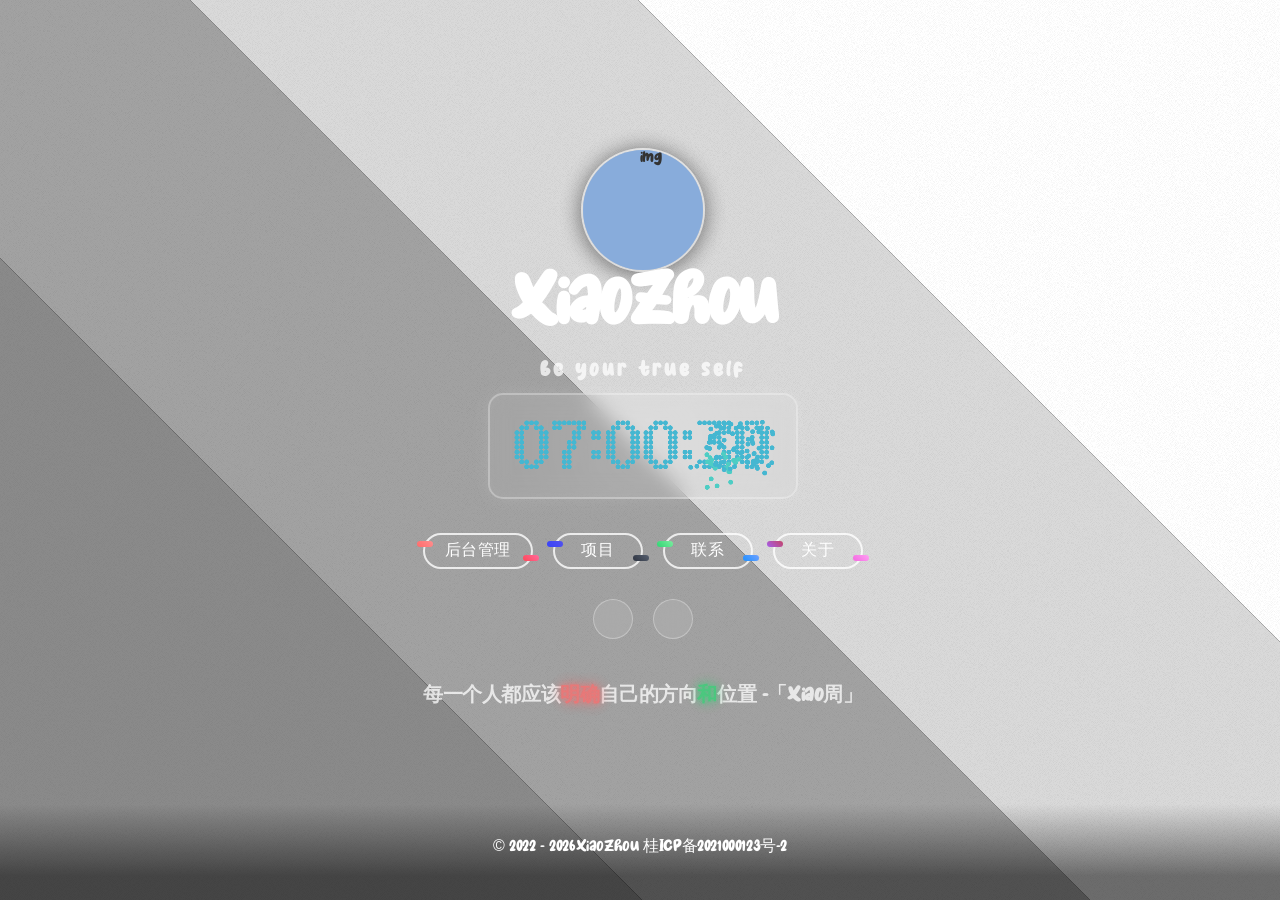
==== index.html @ 85019121 "更新: 座右铭改为"开源成就你我，科技改变生活"，更贴合项目定位" ====
﻿
<!--
	HTML Starter Template
	Original Source: https://github.com/AsisYu/html-starter-qwpicu.git
	License: Open Source
	Author: AsisYu
	Description: A beautiful personal homepage template with modern design
	请尊重劳动成果，保留该注释信息
-->
<!DOCTYPE html>
<html lang="zh-CN">
<head>
	<title>小周の主页</title>
	<meta charset="UTF-8">
	<link rel="icon" href="./favicon.ico">
	<meta http-equiv="Expires" content="0" />
	<meta name='robots' content='index,follow'>
	<meta name='keywords' content='小周，xiaozhou,个人主页,xiaozhou-小周个人主页'>
	<meta http-equiv="Pragma" content="no-cache" />
	<meta name='description' content='小周，xiaozhou,个人主页,xiaozhou-小周个人主页'>
	<meta http-equiv="Cache-Control" content="no-cache, no-store, must-revalidate" />
	<meta name="viewport" content="width=device-width,initial-scale=1,maximum-scale=1,user-scalable=no">
	<link rel="stylesheet" href="asset/css/main.css" />
	<link rel="stylesheet" type="text/css" href="asset/css/iconfont.css">
	<link rel="stylesheet" type="text/css" href="asset/css/style.css">
	<link rel="stylesheet" type="text/css" href="asset/css/fonts.css">
	<link rel="stylesheet" href="https://fastly.jsdelivr.net/gh/volantis-x/cdn-fontawesome-pro@master/css/all.min.css" media="all">
	<!-- Local fonts - no external CDN needed -->
	<script src="https://cdnjs.cloudflare.com/ajax/libs/crypto-js/4.0.0/crypto-js.min.js"></script>
	<script data-cfasync="false" src="asset/js/feature.js"></script>
	<noscript>
		<link rel="stylesheet" href="asset/css/noscript.css" />
	</noscript>
</head>
<body class="is-preload font-milky-coffee">
	<div id="wrapper">
		<div id="bg"></div>
		<div id="overlay"></div>
		<div id="main">
			<!-- Header -->
			<header id="header">
				<div class="panel-main__content">
					<div class="ih-item circle effect right_to_left">
						<a class="blog-button">
							<div class="img"> <img src="https://q1.qlogo.cn/g?b=qq&nk=2933206679&s=640&img_type=jpg" alt="img"
									class="js-avatar iUp profilepic header-logo" data-grzy="avatarUrl">
							</div>
							<div class="info iUp">
								<div class="info-back">
									<img alt="img" src="https://zdd-wjgx.fuxicun.top/api/preview/1784982407008_a7noifwj" class="js-avatar profilepic" data-grzy="avatarFallback">
								</div>
							</div>
						</a>
					</div>
					<h1 class="panel-cover__title panel-title iUp" data-grzy="name">XiaoZhou</h1>
					<p class="panel-cover__subtitle panel-subtitle iUp" data-grzy="subtitle">be your true self</p>
					<canvas class="navigation-wrapper iUp" id="canvas" style="width:50%;padding-top: 15px;padding-right: 20px;" width="920"
						height="350"></canvas>
					<script src="asset/js/clock.js"></script>
					
					<!-- 药丸形状按钮组 -->
					<div id="grzy-navButtons" data-grzy="navButtons" class="pill-buttons-container iUp">
						<a href="/admin" class="pill-button" target="_blank">
							<div class="pill-button-decor pill-left"></div>
							<div class="pill-button-decor pill-right"></div>
							<span class="pill-button-text">后台管理</span>
						</a>
						<a href="https://github.com/fuxicun-top/kexue-fuxicun-top-Pages" class="pill-button" target="_blank">
							<div class="pill-button-decor pill-left"></div>
							<div class="pill-button-decor pill-right"></div>
							<span class="pill-button-text">项目</span>
						</a>
						<a href="mailto:kexue@fuxicun.top" class="pill-button">
							<div class="pill-button-decor pill-left"></div>
							<div class="pill-button-decor pill-right"></div>
							<span class="pill-button-text">联系</span>
						</a>
						<a href="#about" class="pill-button">
							<div class="pill-button-decor pill-left"></div>
							<div class="pill-button-decor pill-right"></div>
							<span class="pill-button-text">关于</span>
						</a>
					</div>
					
					<!-- 联系方式图标 -->
					<div id="grzy-socialLinks" data-grzy="socialLinks" class="contact-icons-container iUp">
						<a href="mailto:kexue@fuxicun.top" class="contact-icon" title="邮箱">
							<i class="fas fa-envelope"></i>
						</a>
						<a href="https://github.com/fuxicun-top/kexue-fuxicun-top-Pages" class="contact-icon" target="_blank" title="GitHub">
							<i class="fab fa-github"></i>
						</a>
					</div>
					
					<hr class="iUp" />
					<!--一言无法显示时的文字-->
					<p id="description" class="panel-cover__description iUp">每一个人都应该<span class="highlight-red">明确</span>自己的方向<span class="highlight-green">和</span>位置
						<strong>-「Xiao周」</strong>
					</p>
				</div>
			</header>
			<!-- Footer -->
			<footer id="footer">
				<p>
					<b>&copy; 2022 - <script>document.write(new Date().getFullYear());</script><a href="https://qwp.icu" class="active" data-grzy="copyrightName">XiaoZhou</a>
					</b>
					<b>
						<a href="https://beian.miit.gov.cn/" data-grzy="beianText">桂ICP备2021000123号-2</a>
					</b>
				</p>
			</footer>
		</div>

		<!-- About Section -->
		<section id="about" style="position: fixed; top: 0; left: 0; width: 100%; height: 100%; overflow-y: auto; background: rgba(0,0,0,0.9); z-index: 1000; display: none; padding: 40px 20px;">
			<div style="max-width: 700px; margin: 0 auto; color: #fff; font-family: 'Source Sans Pro', sans-serif;">
				<button onclick="document.getElementById('about').style.display='none'" style="position: fixed; top: 20px; right: 20px; background: rgba(255,255,255,0.1); border: 1px solid rgba(255,255,255,0.3); color: #fff; width: 40px; height: 40px; border-radius: 50%; cursor: pointer; font-size: 20px; line-height: 1; transition: all 0.3s ease;" onmouseover="this.style.background='rgba(255,255,255,0.2)'" onmouseout="this.style.background='rgba(255,255,255,0.1)'">&times;</button>

				<div style="text-align: center; margin-bottom: 40px;">
					<h2 style="font-size: 36px; font-weight: 700; margin-bottom: 10px; background: linear-gradient(135deg, #faab41, #f6821f); -webkit-background-clip: text; -webkit-text-fill-color: transparent; background-clip: text;">关于我</h2>
					<p style="color: rgba(255,255,255,0.6); font-size: 14px;">About Me</p>
				</div>

				<div style="display: grid; grid-template-columns: repeat(auto-fit, minmax(280px, 1fr)); gap: 24px; margin-bottom: 30px;">
					<div style="background: rgba(255,255,255,0.05); border: 1px solid rgba(255,255,255,0.1); border-radius: 16px; padding: 24px; backdrop-filter: blur(10px);">
						<div style="font-size: 32px; margin-bottom: 12px;">👨‍💻</div>
						<h3 style="font-size: 18px; font-weight: 600; margin-bottom: 8px; color: #faab41;">个人简介</h3>
						<p style="color: rgba(255,255,255,0.7); line-height: 1.6; font-size: 14px;">热爱技术与开源，喜欢探索新技术。相信技术可以改变生活，致力于用代码创造更好的体验。</p>
					</div>

					<div style="background: rgba(255,255,255,0.05); border: 1px solid rgba(255,255,255,0.1); border-radius: 16px; padding: 24px; backdrop-filter: blur(10px);">
						<div style="font-size: 32px; margin-bottom: 12px;">🚀</div>
						<h3 style="font-size: 18px; font-weight: 600; margin-bottom: 8px; color: #faab41;">技术栈</h3>
						<p style="color: rgba(255,255,255,0.7); line-height: 1.6; font-size: 14px;">JavaScript / TypeScript / Python<br>Cloudflare Workers / Pages<br>前端开发 / 全栈开发</p>
					</div>

					<div style="background: rgba(255,255,255,0.05); border: 1px solid rgba(255,255,255,0.1); border-radius: 16px; padding: 24px; backdrop-filter: blur(10px);">
						<div style="font-size: 32px; margin-bottom: 12px;">🎯</div>
						<h3 style="font-size: 18px; font-weight: 600; margin-bottom: 8px; color: #faab41;">座右铭</h3>
						<p style="color: rgba(255,255,255,0.7); line-height: 1.6; font-size: 14px; font-style: italic;">"开源成就你我，科技改变生活"</p>
						<p style="color: rgba(255,255,255,0.5); font-size: 13px; margin-top: 8px;">用开源技术创造更好的世界</p>
					</div>

					<div style="background: rgba(255,255,255,0.05); border: 1px solid rgba(255,255,255,0.1); border-radius: 16px; padding: 24px; backdrop-filter: blur(10px);">
						<div style="font-size: 32px; margin-bottom: 12px;">🌐</div>
						<h3 style="font-size: 18px; font-weight: 600; margin-bottom: 8px; color: #faab41;">联系方式</h3>
						<p style="color: rgba(255,255,255,0.7); line-height: 1.6; font-size: 14px;">
							<a href="mailto:kexue@fuxicun.top" style="color: #faab41; text-decoration: none;">📧 kexue@fuxicun.top</a><br>
							<a href="https://github.com/fuxicun-top/kexue-fuxicun-top-Pages" target="_blank" style="color: #faab41; text-decoration: none;">🔗 GitHub 项目</a>
						</p>
					</div>
				</div>

				<hr style="border: none; border-top: 1px solid rgba(255,255,255,0.1); margin: 30px 0 24px;">
				<h3 style="font-size: 22px; font-weight: 700; margin-bottom: 20px; text-align: center; background: linear-gradient(135deg, #faab41, #f6821f); -webkit-background-clip: text; -webkit-text-fill-color: transparent; background-clip: text;">更新日志</h3>
				<div id="changelog-timeline" style="max-height: 400px; overflow-y: auto; padding-right: 10px; scrollbar-width: thin; scrollbar-color: rgba(250,171,65,0.5) transparent;">
					<p style="text-align: center; color: rgba(255,255,255,0.3); font-size: 13px;">加载中...</p>
				</div>

				<div style="text-align: center; padding: 20px 0; border-top: 1px solid rgba(255,255,255,0.1);">
					<p style="color: rgba(255,255,255,0.4); font-size: 13px;">Powered by Cloudflare Workers & Pages</p>
				</div>
			</div>
		</section>
	</div>
    <script src="https://fastly.jsdelivr.net/npm/sweetalert2@10.15.5/dist/sweetalert2.all.min.js"></script>
    <script type="text/javascript" src="asset/js/jquery.min.js"></script>
    <script type="text/javascript" src="asset/js/fetch.min.js"></script>
    <script type="text/javascript" src="asset/js/main.js"></script>
</body>
</html>
---- asset/css/main.css ----
/*
	HTML Starter Template - Main CSS
	Original Source: https://github.com/AsisYu/html-starter-qwpicu.git
	License: Open Source
	Author: AsisYu
	Description: Main stylesheet for the personal homepage template
	
	Based on Aerial by HTML5 UP
	html5up.net | @ajlkn
	Free for personal and commercial use under the CCA 3.0 license (html5up.net/license)
*/
/* Local Source Sans Pro fonts */
@font-face {
  font-family: 'Source Sans Pro';
  src: url('../fonts/source-sans-pro/SourceSansPro-ExtraLight.woff2') format('woff2'),
       url('../fonts/source-sans-pro/SourceSansPro-Light.woff2') format('woff2');
  font-weight: 300;
  font-style: normal;
  font-display: swap;
}
@font-face {
  font-family: 'Source Sans Pro';
  src: url('../fonts/source-sans-pro/SourceSansPro-Regular.woff2') format('woff2');
  font-weight: 400;
  font-style: normal;
  font-display: swap;
}
@font-face {
  font-family: 'Source Sans Pro';
  src: url('../fonts/source-sans-pro/SourceSansPro-Semibold.woff2') format('woff2');
  font-weight: 600;
  font-style: normal;
  font-display: swap;
}
@font-face {
  font-family: 'Source Sans Pro';
  src: url('../fonts/source-sans-pro/SourceSansPro-Bold.woff2') format('woff2');
  font-weight: 700;
  font-style: normal;
  font-display: swap;
}
@font-face {
  font-family: 'Source Sans Pro';
  src: url('../fonts/source-sans-pro/SourceSansPro-Black.woff2') format('woff2');
  font-weight: 900;
  font-style: normal;
  font-display: swap;
}

@import url("fontawesome-all.min.css");

html, body, div, span, applet, object,
iframe, h1, h2, h3, h4, h5, h6, p, blockquote,
pre, a, abbr, acronym, address, big, cite,
code, del, dfn, em, img, ins, kbd, q, s, samp,
small, strike, strong, sub, sup, tt, var, b,
u, i, center, dl, dt, dd, ol, ul, li, fieldset,
form, label, legend, table, caption, tbody,
tfoot, thead, tr, th, td, article, aside,
canvas, details, embed, figure, figcaption,
footer, header, hgroup, menu, nav, output, ruby,
section, summary, time, mark, audio, video {
	margin: 0;
	padding: 0;
	border: 0;
	font-size: 100%;
	font: inherit;
	vertical-align: baseline;
}

article, aside, details, figcaption, figure,
footer, header, hgroup, menu, nav, section {
	display: block;
}

body {
	line-height: 1;
}

ol, ul {
	list-style: none;
}

blockquote, q {
	quotes: none;
}

blockquote:before, blockquote:after, q:before, q:after {
	content: '';
	content: none;
}

table {
	border-collapse: collapse;
	border-spacing: 0;
}

body {
	-webkit-text-size-adjust: none;
}

mark {
	background-color: transparent;
	color: inherit;
}

input::-moz-focus-inner {
	border: 0;
	padding: 0;
}

input, select, textarea {
	-moz-appearance: none;
	-webkit-appearance: none;
	-ms-appearance: none;
	appearance: none;
}

/* Basic */

html {
	box-sizing: border-box;
}

*, *:before, *:after {
	box-sizing: inherit;
}

body {
	background: #fff;
	overflow: hidden;
}

body.is-preload *, body.is-preload *:before, body.is-preload *:after {
	-moz-animation: none !important;
	-webkit-animation: none !important;
	-ms-animation: none !important;
	animation: none !important;
	-moz-transition: none !important;
	-webkit-transition: none !important;
	-ms-transition: none !important;
	transition: none !important;
}

body, input, select, textarea {
	color: #fff;
	font-family: 'Source Sans Pro', sans-serif;
	font-size: 15pt;
	font-weight: 300 !important;
	letter-spacing: -0.025em;
	line-height: 1.75em;
}

a {
	-moz-transition: border-color 0.2s ease-in-out;
	-webkit-transition: border-color 0.2s ease-in-out;
	-ms-transition: border-color 0.2s ease-in-out;
	transition: border-color 0.2s ease-in-out;
	border-bottom: dotted 1px;
	color: inherit;
	outline: 0;
	text-decoration: none;
}

/* a:hover {
	border-color: transparent;
} */

/* Icon */

.icon {
	text-decoration: none;
	position: relative;
}

.icon:before {
	-moz-osx-font-smoothing: grayscale;
	-webkit-font-smoothing: antialiased;
	display: inline-block;
	font-style: normal;
	font-variant: normal;
	text-rendering: auto;
	line-height: 1;
	text-transform: none !important;
	font-family: 'Font Awesome 5 Free';
	font-weight: 400;
}

.icon>.label {
	display: none;
}

.icon.solid:before {
	font-weight: 900;
}

.icon.brands:before {
	font-family: 'Font Awesome 5 Brands';
}

/* Wrapper */

@-moz-keyframes wrapper {
	0% {
		opacity: 0;
	}

	100% {
		opacity: 1;
	}
}

@-webkit-keyframes wrapper {
	0% {
		opacity: 0;
	}

	100% {
		opacity: 1;
	}
}

@-ms-keyframes wrapper {
	0% {
		opacity: 0;
	}

	100% {
		opacity: 1;
	}
}

@keyframes wrapper {
	0% {
		opacity: 0;
	}

	100% {
		opacity: 1;
	}
}

#wrapper {
	-moz-animation: wrapper 3s forwards;
	-webkit-animation: wrapper 3s forwards;
	-ms-animation: wrapper 3s forwards;
	animation: wrapper 3s forwards;
	height: 100%;
	left: 0;
	opacity: 0;
	position: fixed;
	top: 0;
	width: 100%;
}

/* BG */

#bg {
	-moz-animation: bg 60s linear infinite;
	-webkit-animation: bg 60s linear infinite;
	-ms-animation: bg 60s linear infinite;
	animation: bg 60s linear infinite;
	-moz-backface-visibility: hidden;
	-webkit-backface-visibility: hidden;
	-ms-backface-visibility: hidden;
	backface-visibility: hidden;
	-moz-transform: translate3d(0, 0, 0);
	-webkit-transform: translate3d(0, 0, 0);
	-ms-transform: translate3d(0, 0, 0);
	transform: translate3d(0, 0, 0);
	/* Set your background with this */
	/* 调用外部api */
	background: #ffffff url("https://img-api.moeblock.com/api.php") center left;
	background-repeat: repeat-x;
	height: 100%;
	left: 0;
	opacity: 0.9;
	/* ͸���� */
	position: fixed;
	top: 0;
}

@-moz-keyframes bg {
	0% {
		-moz-transform: translate3d(0, 0, 0);
		-webkit-transform: translate3d(0, 0, 0);
		-ms-transform: translate3d(0, 0, 0);
		transform: translate3d(0, 0, 0);
	}


	100% {
		-moz-transform: translate3d(-8000px, 0, 0);
		-webkit-transform: translate3d(-8000px, 0, 0);
		-ms-transform: translate3d(-8000px, 0, 0);
		transform: translate3d(-8000px, 0, 0);
	}
}

@-webkit-keyframes bg {
	0% {
		-moz-transform: translate3d(0, 0, 0);
		-webkit-transform: translate3d(0, 0, 0);
		-ms-transform: translate3d(0, 0, 0);
		transform: translate3d(0, 0, 0);
	}


	100% {
		-moz-transform: translate3d(-8000px, 0, 0);
		-webkit-transform: translate3d(-8000px, 0, 0);
		-ms-transform: translate3d(-8000px, 0, 0);
		transform: translate3d(-8000px, 0, 0);
	}
}

@-ms-keyframes bg {
	0% {
		-moz-transform: translate3d(0, 0, 0);
		-webkit-transform: translate3d(0, 0, 0);
		-ms-transform: translate3d(0, 0, 0);
		transform: translate3d(0, 0, 0);
	}


	100% {
		-moz-transform: translate3d(-8000px, 0, 0);
		-webkit-transform: translate3d(-8000px, 0, 0);
		-ms-transform: translate3d(-8000px, 0, 0);
		transform: translate3d(-8000px, 0, 0);
	}
}

@keyframes bg {
	0% {
		-moz-transform: translate3d(0, 0, 0);
		-webkit-transform: translate3d(0, 0, 0);
		-ms-transform: translate3d(0, 0, 0);
		transform: translate3d(0, 0, 0);
	}


	100% {
		-moz-transform: translate3d(-8000px, 0, 0);
		-webkit-transform: translate3d(-8000px, 0, 0);
		-ms-transform: translate3d(-8000px, 0, 0);
		transform: translate3d(-8000px, 0, 0);
	}
}

#bg {
	background-size: auto 100%;
	width: 6750px;
}

/* Overlay */

@-moz-keyframes overlay {
	0% {
		opacity: 0;
	}

	100% {
		opacity: 1;
	}
}

@-webkit-keyframes overlay {
	0% {
		opacity: 0;
	}

	100% {
		opacity: 1;
	}
}

@-ms-keyframes overlay {
	0% {
		opacity: 0;
	}

	100% {
		opacity: 1;
	}
}

@keyframes overlay {
	0% {
		opacity: 0;
	}

	100% {
		opacity: 1;
	}
}

#overlay {
	-moz-animation: overlay 1.5s 1.5s forwards;
	-webkit-animation: overlay 1.5s 1.5s forwards;
	-ms-animation: overlay 1.5s 1.5s forwards;
	animation: overlay 1.5s 1.5s forwards;
	background-attachment: fixed, fixed;
	background-image: url("../image/overlay-pattern.png"), url("../image/overlay.svg");
	background-position: top left, center center;
	background-repeat: repeat, no-repeat;
	background-size: auto, cover;
	height: 100%;
	left: 0;
	opacity: 0;
	position: fixed;
	top: 0;
	width: 100%;
}

/* Main */

#main {
	height: 100%;
	left: 0;
	position: fixed;
	text-align: center;
	top: 0;
	width: 100%;
}

#main:before {
	content: '';
	display: inline-block;
	height: 100%;
	margin-right: 0;
	vertical-align: middle;
	width: 1px;
}

/* Header */

@-moz-keyframes header {
	0% {
		-moz-transform: translate3d(0, 1em, 0);
		-webkit-transform: translate3d(0, 1em, 0);
		-ms-transform: translate3d(0, 1em, 0);
		transform: translate3d(0, 1em, 0);
		opacity: 0;
	}

	100% {
		-moz-transform: translate3d(0, 0, 0);
		-webkit-transform: translate3d(0, 0, 0);
		-ms-transform: translate3d(0, 0, 0);
		transform: translate3d(0, 0, 0);
		opacity: 1;
	}
}

@-webkit-keyframes header {
	0% {
		-moz-transform: translate3d(0, 1em, 0);
		-webkit-transform: translate3d(0, 1em, 0);
		-ms-transform: translate3d(0, 1em, 0);
		transform: translate3d(0, 1em, 0);
		opacity: 0;
	}

	100% {
		-moz-transform: translate3d(0, 0, 0);
		-webkit-transform: translate3d(0, 0, 0);
		-ms-transform: translate3d(0, 0, 0);
		transform: translate3d(0, 0, 0);
		opacity: 1;
	}
}

@-ms-keyframes header {
	0% {
		-moz-transform: translate3d(0, 1em, 0);
		-webkit-transform: translate3d(0, 1em, 0);
		-ms-transform: translate3d(0, 1em, 0);
		transform: translate3d(0, 1em, 0);
		opacity: 0;
	}

	100% {
		-moz-transform: translate3d(0, 0, 0);
		-webkit-transform: translate3d(0, 0, 0);
		-ms-transform: translate3d(0, 0, 0);
		transform: translate3d(0, 0, 0);
		opacity: 1;
	}
}

@keyframes header {
	0% {
		-moz-transform: translate3d(0, 1em, 0);
		-webkit-transform: translate3d(0, 1em, 0);
		-ms-transform: translate3d(0, 1em, 0);
		transform: translate3d(0, 1em, 0);
		opacity: 0;
	}

	100% {
		-moz-transform: translate3d(0, 0, 0);
		-webkit-transform: translate3d(0, 0, 0);
		-ms-transform: translate3d(0, 0, 0);
		transform: translate3d(0, 0, 0);
		opacity: 1;
	}
}

@-moz-keyframes nav-icons {
	0% {
		-moz-transform: translate3d(0, 1em, 0);
		-webkit-transform: translate3d(0, 1em, 0);
		-ms-transform: translate3d(0, 1em, 0);
		transform: translate3d(0, 1em, 0);
		opacity: 0;
	}

	100% {
		-moz-transform: translate3d(0, 0, 0);
		-webkit-transform: translate3d(0, 0, 0);
		-ms-transform: translate3d(0, 0, 0);
		transform: translate3d(0, 0, 0);
		opacity: 1;
	}
}

@-webkit-keyframes nav-icons {
	0% {
		-moz-transform: translate3d(0, 1em, 0);
		-webkit-transform: translate3d(0, 1em, 0);
		-ms-transform: translate3d(0, 1em, 0);
		transform: translate3d(0, 1em, 0);
		opacity: 0;
	}

	100% {
		-moz-transform: translate3d(0, 0, 0);
		-webkit-transform: translate3d(0, 0, 0);
		-ms-transform: translate3d(0, 0, 0);
		transform: translate3d(0, 0, 0);
		opacity: 1;
	}
}

@-ms-keyframes nav-icons {
	0% {
		-moz-transform: translate3d(0, 1em, 0);
		-webkit-transform: translate3d(0, 1em, 0);
		-ms-transform: translate3d(0, 1em, 0);
		transform: translate3d(0, 1em, 0);
		opacity: 0;
	}

	100% {
		-moz-transform: translate3d(0, 0, 0);
		-webkit-transform: translate3d(0, 0, 0);
		-ms-transform: translate3d(0, 0, 0);
		transform: translate3d(0, 0, 0);
		opacity: 1;
	}
}

@keyframes nav-icons {
	0% {
		-moz-transform: translate3d(0, 1em, 0);
		-webkit-transform: translate3d(0, 1em, 0);
		-ms-transform: translate3d(0, 1em, 0);
		transform: translate3d(0, 1em, 0);
		opacity: 0;
	}

	100% {
		-moz-transform: translate3d(0, 0, 0);
		-webkit-transform: translate3d(0, 0, 0);
		-ms-transform: translate3d(0, 0, 0);
		transform: translate3d(0, 0, 0);
		opacity: 1;
	}
}

#header {
	-moz-animation: header 0.5s 0.75s forwards;
	-webkit-animation: header 0.5s 0.75s forwards;
	-ms-animation: header 0.5s 0.75s forwards;
	animation: header 0.5s 0.75s forwards;
	-moz-backface-visibility: hidden;
	-webkit-backface-visibility: hidden;
	-ms-backface-visibility: hidden;
	backface-visibility: hidden;
	-moz-transform: translate3d(0, 0, 0);
	-webkit-transform: translate3d(0, 0, 0);
	-ms-transform: translate3d(0, 0, 0);
	transform: translate3d(0, 0, 0);
	cursor: default;
	display: inline-block;
	opacity: 0;
	position: relative;
	text-align: center;
	top: -1em;
	vertical-align: middle;
	width: 90%;
}

#header h1 {
	font-size: 4.35em;
	font-weight: 900;
	letter-spacing: -0.035em;
	line-height: 1em;

}

#header p {
	font-size: 1.25em;
	font-weight: 900;
	margin: 0.75em 0 0.25em 0;
	opacity: 0.75;

}

#header nav {
	margin: 1.5em 0 0 0;
}

#header nav li {
	-moz-animation: nav-icons 0.5s ease-in-out forwards;
	-webkit-animation: nav-icons 0.5s ease-in-out forwards;
	-ms-animation: nav-icons 0.5s ease-in-out forwards;
	animation: nav-icons 0.5s ease-in-out forwards;
	-moz-backface-visibility: hidden;
	-webkit-backface-visibility: hidden;
	-ms-backface-visibility: hidden;
	backface-visibility: hidden;
	-moz-transform: translate3d(0, 0, 0);
	-webkit-transform: translate3d(0, 0, 0);
	-ms-transform: translate3d(0, 0, 0);
	transform: translate3d(0, 0, 0);
	display: inline-block;
	height: 5.35em;
	line-height: 5.885em;
	opacity: 0;
	position: relative;
	top: 0;
	width: 5.35em;
}

#header nav li:nth-child(1) {
	-moz-animation-delay: 0.5s;
	-webkit-animation-delay: 0.5s;
	-ms-animation-delay: 0.5s;
	animation-delay: 0.5s;
}

#header nav li:nth-child(2) {
	-moz-animation-delay: 0.75s;
	-webkit-animation-delay: 0.75s;
	-ms-animation-delay: 0.75s;
	animation-delay: 0.75s;
}

#header nav li:nth-child(3) {
	-moz-animation-delay: 1s;
	-webkit-animation-delay: 1s;
	-ms-animation-delay: 1s;
	animation-delay: 1s;
}

#header nav li:nth-child(4) {
	-moz-animation-delay: 1.25s;
	-webkit-animation-delay: 1.25s;
	-ms-animation-delay: 1.25s;
	animation-delay: 1.25s;
}

#header nav li:nth-child(5) {
	-moz-animation-delay: 1.5s;
	-webkit-animation-delay: 1.5s;
	-ms-animation-delay: 1.5s;
	animation-delay: 1.5s;
}

#header nav li:nth-child(6) {
	-moz-animation-delay: 1.75s;
	-webkit-animation-delay: 1.75s;
	-ms-animation-delay: 1.75s;
	animation-delay: 1.75s;
}

#header nav li:nth-child(7) {
	-moz-animation-delay: 2s;
	-webkit-animation-delay: 2s;
	-ms-animation-delay: 2s;
	animation-delay: 2s;
}

#header nav li:nth-child(8) {
	-moz-animation-delay: 2.25s;
	-webkit-animation-delay: 2.25s;
	-ms-animation-delay: 2.25s;
	animation-delay: 2.25s;
}

#header nav li:nth-child(9) {
	-moz-animation-delay: 2.5s;
	-webkit-animation-delay: 2.5s;
	-ms-animation-delay: 2.5s;
	animation-delay: 2.5s;
}

#header nav li:nth-child(10) {
	-moz-animation-delay: 2.75s;
	-webkit-animation-delay: 2.75s;
	-ms-animation-delay: 2.75s;
	animation-delay: 2.75s;
}

#header nav li:nth-child(11) {
	-moz-animation-delay: 3s;
	-webkit-animation-delay: 3s;
	-ms-animation-delay: 3s;
	animation-delay: 3s;
}

#header nav li:nth-child(12) {
	-moz-animation-delay: 3.25s;
	-webkit-animation-delay: 3.25s;
	-ms-animation-delay: 3.25s;
	animation-delay: 3.75s;
}

#header nav li:nth-child(13) {
	-moz-animation-delay: 3.75s;
	-webkit-animation-delay: 3.75s;
	-ms-animation-delay: 3.75s;
	animation-delay: 3.75s;
}

#footer {
	background-image: -moz-linear-gradient(top, rgba(0, 0, 0, 0), rgba(0, 0, 0, 0.5) 75%);
	background-image: -webkit-linear-gradient(top, rgba(0, 0, 0, 0), rgba(0, 0, 0, 0.5) 75%);
	background-image: -ms-linear-gradient(top, rgba(0, 0, 0, 0), rgba(0, 0, 0, 0.5) 75%);
	background-image: linear-gradient(top, rgba(0, 0, 0, 0), rgba(0, 0, 0, 0.5) 75%);
	bottom: 0;
	cursor: default;
	height: 6em;
	left: 0;
	line-height: 8em;
	position: absolute;
	text-align: center;
	width: 100%;
}
#footer p {
	margin: 30px;
}

/* 药丸形状按钮样式 */
.pill-buttons-container {
	display: flex;
	justify-content: center;
	align-items: center;
	gap: 20px;
	margin: 30px 0;
	flex-wrap: wrap;
}

.pill-button {
	position: relative;
	display: inline-flex;
	align-items: center;
	justify-content: center;
	padding: 8px 20px;
	background: transparent;
	border: 2px solid rgba(255, 255, 255, 0.8);
	border-radius: 20px;
	cursor: pointer;
	transition: all 0.3s ease;
	overflow: visible;
	min-width: 90px;
	height: 36px;
	z-index: 1;
	text-decoration: none;
	color: inherit;
}

.pill-button-text {
	color: #fff;
	font-size: 16px;
	font-weight: 400;
	letter-spacing: 0.5px;
	transition: all 0.3s ease;
	z-index: 2;
	position: relative;
}

.pill-button-decor {
	position: absolute;
	width: 16px;
	height: 6px;
	transition: all 0.3s ease;
	z-index: 10;
	border-radius: 3px;
}

/* 第一个按钮 - 红色系 */
.pill-button:nth-child(1) .pill-left {
	top: 6px;
	left: -8px;
	background: linear-gradient(45deg, #ff6b6b, #ff8e8e);
}

.pill-button:nth-child(1) .pill-right {
	bottom: 6px;
	right: -8px;
	background: linear-gradient(45deg, #ff4757, #ff6b9d);
}

/* 第二个按钮 - 蓝色系 */
.pill-button:nth-child(2) .pill-left {
	top: 6px;
	left: -8px;
	background: linear-gradient(45deg, #3742fa, #5352ed);
}

.pill-button:nth-child(2) .pill-right {
	bottom: 6px;
	right: -8px;
	background: linear-gradient(45deg, #2f3542, #57606f);
}

/* 第三个按钮 - 绿色系 */
.pill-button:nth-child(3) .pill-left {
	top: 6px;
	left: -8px;
	background: linear-gradient(45deg, #2ed573, #7bed9f);
}

.pill-button:nth-child(3) .pill-right {
	bottom: 6px;
	right: -8px;
	background: linear-gradient(45deg, #1e90ff, #70a1ff);
}

/* 第四个按钮 - 紫色系 */
.pill-button:nth-child(4) .pill-left {
	top: 6px;
	left: -8px;
	background: linear-gradient(45deg, #a55eea, #c44569);
}

.pill-button:nth-child(4) .pill-right {
	bottom: 6px;
	right: -8px;
	background: linear-gradient(45deg, #f368e0, #ff9ff3);
}

/* 悬停效果 */
.pill-button:hover {
	transform: scale(1.1);
	border-color: rgba(255, 255, 255, 1);
	box-shadow: 0 0 20px rgba(255, 255, 255, 0.3);
}

/* 第一个按钮 - 红色系磨砂背景 */
.pill-button:nth-child(1):hover {
	background: radial-gradient(circle at center, rgba(255, 107, 107, 0.15) 0%, rgba(255, 142, 142, 0.1) 40%, rgba(255, 107, 107, 0.05) 70%, transparent 100%);
	backdrop-filter: blur(10px);
	box-shadow: 0 0 30px rgba(255, 107, 107, 0.4), 0 0 60px rgba(255, 107, 107, 0.2);
}

/* 第二个按钮 - 蓝色系磨砂背景 */
.pill-button:nth-child(2):hover {
	background: radial-gradient(circle at center, rgba(55, 66, 250, 0.15) 0%, rgba(83, 82, 237, 0.1) 40%, rgba(55, 66, 250, 0.05) 70%, transparent 100%);
	backdrop-filter: blur(10px);
	box-shadow: 0 0 30px rgba(55, 66, 250, 0.4), 0 0 60px rgba(55, 66, 250, 0.2);
}

/* 第三个按钮 - 绿色系磨砂背景 */
.pill-button:nth-child(3):hover {
	background: radial-gradient(circle at center, rgba(46, 213, 115, 0.15) 0%, rgba(123, 237, 159, 0.1) 40%, rgba(46, 213, 115, 0.05) 70%, transparent 100%);
	backdrop-filter: blur(10px);
	box-shadow: 0 0 30px rgba(46, 213, 115, 0.4), 0 0 60px rgba(46, 213, 115, 0.2);
}

/* 第四个按钮 - 紫色系磨砂背景 */
.pill-button:nth-child(4):hover {
	background: radial-gradient(circle at center, rgba(165, 94, 234, 0.15) 0%, rgba(196, 69, 105, 0.1) 40%, rgba(165, 94, 234, 0.05) 70%, transparent 100%);
	backdrop-filter: blur(10px);
	box-shadow: 0 0 30px rgba(165, 94, 234, 0.4), 0 0 60px rgba(165, 94, 234, 0.2);
}

.pill-button:hover .pill-button-text {
	font-size: 18px;
	font-weight: 500;
}

.pill-button:hover .pill-left {
	left: -16px;
	transform: translateX(-8px);
}

.pill-button:hover .pill-right {
	right: -16px;
	transform: translateX(8px);
}

/* 响应式设计 */
@media screen and (max-width: 768px) {
	.pill-buttons-container {
		gap: 15px;
		margin: 20px 0;
	}
	
	.pill-button {
		padding: 6px 16px;
		min-width: 70px;
		height: 32px;
	}
	
	.pill-button-text {
		font-size: 14px;
	}
	
	.pill-button:hover .pill-button-text {
		font-size: 16px;
	}
}

/* 联系方式图标样式 */
.contact-icons-container {
	display: flex;
	justify-content: center;
	align-items: center;
	gap: 20px;
	margin: 25px 0;
	flex-wrap: wrap;
}

.contact-icon {
	position: relative;
	display: inline-flex;
	align-items: center;
	justify-content: center;
	width: 40px;
	height: 40px;
	background: rgba(255, 255, 255, 0.1);
	border: 1px solid rgba(255, 255, 255, 0.3);
	border-radius: 50%;
	text-decoration: none;
	font-size: 16px;
	transition: all 0.3s ease;
	backdrop-filter: blur(10px);
}

/* 不同图标的默认颜色 */
.contact-icon:nth-child(1) {
	color: #12B7F5; /* QQ蓝色 */
}

.contact-icon:nth-child(2) {
	color: #09BB07; /* 微信绿色 */
}

.contact-icon:nth-child(3) {
	color: #FF6B6B; /* 邮箱红色 */
}

.contact-icon:nth-child(4) {
	color: #333333; /* GitHub黑色 */
}

.contact-icon:nth-child(5) {
	color: #00A1D6; /* 哔哩哔哩蓝色 */
}

.contact-icon:nth-child(6) {
	color: #E6162D; /* 微博红色 */
}

.contact-icon:hover {
	background: rgba(255, 255, 255, 0.2);
	border-color: rgba(255, 255, 255, 0.6);
	transform: translateY(-3px) scale(1.1);
	box-shadow: 0 8px 25px rgba(255, 255, 255, 0.2);
}

.contact-icon i {
	transition: all 0.3s ease;
}

.contact-icon:hover i {
	transform: scale(1.2);
}

/* 微信图标特殊处理 */
.wechat-icon {
	position: relative;
}

.wechat-qr {
	position: absolute;
	bottom: 60px;
	left: 50%;
	transform: translateX(-50%);
	background: #fff;
	padding: 10px;
	border-radius: 10px;
	box-shadow: 0 10px 30px rgba(0, 0, 0, 0.3);
	opacity: 0;
	visibility: hidden;
	transition: all 0.3s ease;
	z-index: 100;
}

.wechat-qr img {
	width: 100px;
	height: 100px;
	display: block;
}

.wechat-icon:hover .wechat-qr {
	opacity: 1;
	visibility: visible;
	transform: translateX(-50%) translateY(-10px);
}

.wechat-qr::after {
	content: '';
	position: absolute;
	top: 100%;
	left: 50%;
	transform: translateX(-50%);
	border: 8px solid transparent;
	border-top-color: #fff;
}

/* 不同图标的悬停颜色 */
.contact-icon:nth-child(1):hover {
	color: #0A9FD4;
	background: rgba(18, 183, 245, 0.25);
	border-color: rgba(18, 183, 245, 0.7);
	box-shadow: 0 8px 25px rgba(18, 183, 245, 0.4);
}

.contact-icon:nth-child(2):hover {
	color: #07A507;
	background: rgba(9, 187, 7, 0.25);
	border-color: rgba(9, 187, 7, 0.7);
	box-shadow: 0 8px 25px rgba(9, 187, 7, 0.4);
}

.contact-icon:nth-child(3):hover {
	color: #FF5252;
	background: rgba(255, 107, 107, 0.25);
	border-color: rgba(255, 107, 107, 0.7);
	box-shadow: 0 8px 25px rgba(255, 107, 107, 0.4);
}

.contact-icon:nth-child(4):hover {
	color: #1A1A1A;
	background: rgba(51, 51, 51, 0.25);
	border-color: rgba(51, 51, 51, 0.7);
	box-shadow: 0 8px 25px rgba(51, 51, 51, 0.4);
}

.contact-icon:nth-child(5):hover {
	color: #0088CC;
	background: rgba(0, 161, 214, 0.25);
	border-color: rgba(0, 161, 214, 0.7);
	box-shadow: 0 8px 25px rgba(0, 161, 214, 0.4);
}

.contact-icon:nth-child(6):hover {
	color: #D91A2A;
	background: rgba(230, 22, 45, 0.25);
	border-color: rgba(230, 22, 45, 0.7);
	box-shadow: 0 8px 25px rgba(230, 22, 45, 0.4);
}

/* 时钟颜色动画关键帧 - 与JavaScript时钟颜色同步 */
@keyframes clockBorderColor {
	0% { border-color: rgba(255, 255, 255, 0.4); box-shadow-color: rgba(255, 255, 255, 0.2); }
	6.67% { border-color: rgba(255, 107, 107, 0.4); box-shadow-color: rgba(255, 107, 107, 0.2); }
	13.33% { border-color: rgba(78, 205, 196, 0.4); box-shadow-color: rgba(78, 205, 196, 0.2); }
	20% { border-color: rgba(69, 183, 209, 0.4); box-shadow-color: rgba(69, 183, 209, 0.2); }
	26.67% { border-color: rgba(150, 206, 180, 0.4); box-shadow-color: rgba(150, 206, 180, 0.2); }
	33.33% { border-color: rgba(255, 234, 167, 0.4); box-shadow-color: rgba(255, 234, 167, 0.2); }
	40% { border-color: rgba(221, 160, 221, 0.4); box-shadow-color: rgba(221, 160, 221, 0.2); }
	46.67% { border-color: rgba(152, 216, 200, 0.4); box-shadow-color: rgba(152, 216, 200, 0.2); }
	53.33% { border-color: rgba(247, 220, 111, 0.4); box-shadow-color: rgba(247, 220, 111, 0.2); }
	60% { border-color: rgba(187, 143, 206, 0.4); box-shadow-color: rgba(187, 143, 206, 0.2); }
	66.67% { border-color: rgba(133, 193, 233, 0.4); box-shadow-color: rgba(133, 193, 233, 0.2); }
	73.33% { border-color: rgba(248, 196, 113, 0.4); box-shadow-color: rgba(248, 196, 113, 0.2); }
	80% { border-color: rgba(130, 224, 170, 0.4); box-shadow-color: rgba(130, 224, 170, 0.2); }
	86.67% { border-color: rgba(241, 148, 138, 0.4); box-shadow-color: rgba(241, 148, 138, 0.2); }
	93.33% { border-color: rgba(215, 189, 226, 0.4); box-shadow-color: rgba(215, 189, 226, 0.2); }
	100% { border-color: rgba(255, 255, 255, 0.4); box-shadow-color: rgba(255, 255, 255, 0.2); }
}

@keyframes clockBackgroundColor {
	0% { background: radial-gradient(circle at center, rgba(255, 255, 255, 0.15) 0%, rgba(255, 255, 255, 0.08) 50%, rgba(255, 255, 255, 0.03) 100%); }
	6.67% { background: radial-gradient(circle at center, rgba(255, 107, 107, 0.15) 0%, rgba(255, 107, 107, 0.08) 50%, rgba(255, 107, 107, 0.03) 100%); }
	13.33% { background: radial-gradient(circle at center, rgba(78, 205, 196, 0.15) 0%, rgba(78, 205, 196, 0.08) 50%, rgba(78, 205, 196, 0.03) 100%); }
	20% { background: radial-gradient(circle at center, rgba(69, 183, 209, 0.15) 0%, rgba(69, 183, 209, 0.08) 50%, rgba(69, 183, 209, 0.03) 100%); }
	26.67% { background: radial-gradient(circle at center, rgba(150, 206, 180, 0.15) 0%, rgba(150, 206, 180, 0.08) 50%, rgba(150, 206, 180, 0.03) 100%); }
	33.33% { background: radial-gradient(circle at center, rgba(255, 234, 167, 0.15) 0%, rgba(255, 234, 167, 0.08) 50%, rgba(255, 234, 167, 0.03) 100%); }
	40% { background: radial-gradient(circle at center, rgba(221, 160, 221, 0.15) 0%, rgba(221, 160, 221, 0.08) 50%, rgba(221, 160, 221, 0.03) 100%); }
	46.67% { background: radial-gradient(circle at center, rgba(152, 216, 200, 0.15) 0%, rgba(152, 216, 200, 0.08) 50%, rgba(152, 216, 200, 0.03) 100%); }
	53.33% { background: radial-gradient(circle at center, rgba(247, 220, 111, 0.15) 0%, rgba(247, 220, 111, 0.08) 50%, rgba(247, 220, 111, 0.03) 100%); }
	60% { background: radial-gradient(circle at center, rgba(187, 143, 206, 0.15) 0%, rgba(187, 143, 206, 0.08) 50%, rgba(187, 143, 206, 0.03) 100%); }
	66.67% { background: radial-gradient(circle at center, rgba(133, 193, 233, 0.15) 0%, rgba(133, 193, 233, 0.08) 50%, rgba(133, 193, 233, 0.03) 100%); }
	73.33% { background: radial-gradient(circle at center, rgba(248, 196, 113, 0.15) 0%, rgba(248, 196, 113, 0.08) 50%, rgba(248, 196, 113, 0.03) 100%); }
	80% { background: radial-gradient(circle at center, rgba(130, 224, 170, 0.15) 0%, rgba(130, 224, 170, 0.08) 50%, rgba(130, 224, 170, 0.03) 100%); }
	86.67% { background: radial-gradient(circle at center, rgba(241, 148, 138, 0.15) 0%, rgba(241, 148, 138, 0.08) 50%, rgba(241, 148, 138, 0.03) 100%); }
	93.33% { background: radial-gradient(circle at center, rgba(215, 189, 226, 0.15) 0%, rgba(215, 189, 226, 0.08) 50%, rgba(215, 189, 226, 0.03) 100%); }
	100% { background: radial-gradient(circle at center, rgba(255, 255, 255, 0.15) 0%, rgba(255, 255, 255, 0.08) 50%, rgba(255, 255, 255, 0.03) 100%); }
}

/* 时钟样式 */
#canvas {
	border: 2px solid rgba(255, 255, 255, 0.3);
	border-radius: 15px;
	background: radial-gradient(circle at center, rgba(255, 255, 255, 0.15) 0%, rgba(255, 255, 255, 0.08) 50%, rgba(255, 255, 255, 0.03) 100%);
	backdrop-filter: blur(10px);
	box-shadow: 
		0 0 20px rgba(255, 255, 255, 0.1),
		inset 0 0 20px rgba(255, 255, 255, 0.05);
	transition: all 0.3s ease;
	/* 添加动态颜色动画 */
	animation: 
		clockBorderColor 15s linear infinite,
		clockBackgroundColor 15s linear infinite;
}

#canvas:hover {
	border-color: rgba(255, 255, 255, 0.6);
	background: radial-gradient(circle at center, rgba(255, 255, 255, 0.2) 0%, rgba(255, 255, 255, 0.1) 50%, rgba(255, 255, 255, 0.04) 100%);
	box-shadow: 
		0 0 30px rgba(255, 255, 255, 0.25),
		inset 0 0 25px rgba(255, 255, 255, 0.08);
	transform: translateY(-2px);
	/* 悬停时暂停动画，保持当前颜色 */
	animation-play-state: paused;
}

/* 一言文字高亮效果 */
.highlight-red {
	color: #ff6b6b;
	text-shadow: 
		0 0 5px rgba(255, 107, 107, 0.8),
		0 0 10px rgba(255, 107, 107, 0.6),
		0 0 15px rgba(255, 107, 107, 0.4),
		0 0 20px rgba(255, 107, 107, 0.2);
	filter: blur(0.3px);
	transition: all 0.3s ease;
	position: relative;
}

.highlight-green {
	color: #2ed573;
	text-shadow: 
		0 0 5px rgba(46, 213, 115, 0.8),
		0 0 10px rgba(46, 213, 115, 0.6),
		0 0 15px rgba(46, 213, 115, 0.4),
		0 0 20px rgba(46, 213, 115, 0.2);
	filter: blur(0.3px);
	transition: all 0.3s ease;
	position: relative;
}

.highlight-blue {
	color: #3742fa;
	text-shadow: 
		0 0 5px rgba(55, 66, 250, 0.8),
		0 0 10px rgba(55, 66, 250, 0.6),
		0 0 15px rgba(55, 66, 250, 0.4),
		0 0 20px rgba(55, 66, 250, 0.2);
	filter: blur(0.3px);
	transition: all 0.3s ease;
	position: relative;
}

.highlight-purple {
	color: #a55eea;
	text-shadow: 
		0 0 5px rgba(165, 94, 234, 0.8),
		0 0 10px rgba(165, 94, 234, 0.6),
		0 0 15px rgba(165, 94, 234, 0.4),
		0 0 20px rgba(165, 94, 234, 0.2);
	filter: blur(0.3px);
	transition: all 0.3s ease;
	position: relative;
}

.highlight-orange {
	color: #ffa502;
	text-shadow: 
		0 0 5px rgba(255, 165, 2, 0.8),
		0 0 10px rgba(255, 165, 2, 0.6),
		0 0 15px rgba(255, 165, 2, 0.4),
		0 0 20px rgba(255, 165, 2, 0.2);
	filter: blur(0.3px);
	transition: all 0.3s ease;
	position: relative;
}

.highlight-cyan {
	color: #26d0ce;
	text-shadow: 
		0 0 5px rgba(38, 208, 206, 0.8),
		0 0 10px rgba(38, 208, 206, 0.6),
		0 0 15px rgba(38, 208, 206, 0.4),
		0 0 20px rgba(38, 208, 206, 0.2);
	filter: blur(0.3px);
	transition: all 0.3s ease;
	position: relative;
}

.highlight-pink {
	color: #ff9ff3;
	text-shadow: 
		0 0 5px rgba(255, 159, 243, 0.8),
		0 0 10px rgba(255, 159, 243, 0.6),
		0 0 15px rgba(255, 159, 243, 0.4),
		0 0 20px rgba(255, 159, 243, 0.2);
	filter: blur(0.3px);
	transition: all 0.3s ease;
	position: relative;
}

.highlight-yellow {
	color: #feca57;
	text-shadow: 
		0 0 5px rgba(254, 202, 87, 0.8),
		0 0 10px rgba(254, 202, 87, 0.6),
		0 0 15px rgba(254, 202, 87, 0.4),
		0 0 20px rgba(254, 202, 87, 0.2);
	filter: blur(0.3px);
	transition: all 0.3s ease;
	position: relative;
}

/* 悬停效果增强 */
.highlight-red:hover {
	color: #ff5252;
	text-shadow: 
		0 0 8px rgba(255, 82, 82, 1),
		0 0 16px rgba(255, 82, 82, 0.8),
		0 0 24px rgba(255, 82, 82, 0.6),
		0 0 32px rgba(255, 82, 82, 0.4);
	filter: blur(0.5px);
	transform: scale(1.05);
}

.highlight-green:hover {
	color: #1dd1a1;
	text-shadow: 
		0 0 8px rgba(29, 209, 161, 1),
		0 0 16px rgba(29, 209, 161, 0.8),
		0 0 24px rgba(29, 209, 161, 0.6),
		0 0 32px rgba(29, 209, 161, 0.4);
	filter: blur(0.5px);
	transform: scale(1.05);
}

.highlight-blue:hover {
	color: #2f3542;
	text-shadow: 
		0 0 8px rgba(47, 53, 66, 1),
		0 0 16px rgba(47, 53, 66, 0.8),
		0 0 24px rgba(47, 53, 66, 0.6),
		0 0 32px rgba(47, 53, 66, 0.4);
	filter: blur(0.5px);
	transform: scale(1.05);
}

.highlight-purple:hover {
	color: #8e44ad;
	text-shadow: 
		0 0 8px rgba(142, 68, 173, 1),
		0 0 16px rgba(142, 68, 173, 0.8),
		0 0 24px rgba(142, 68, 173, 0.6),
		0 0 32px rgba(142, 68, 173, 0.4);
	filter: blur(0.5px);
	transform: scale(1.05);
}

.highlight-orange:hover {
	color: #ff6348;
	text-shadow: 
		0 0 8px rgba(255, 99, 72, 1),
		0 0 16px rgba(255, 99, 72, 0.8),
		0 0 24px rgba(255, 99, 72, 0.6),
		0 0 32px rgba(255, 99, 72, 0.4);
	filter: blur(0.5px);
	transform: scale(1.05);
}

.highlight-cyan:hover {
	color: #00d2d3;
	text-shadow: 
		0 0 8px rgba(0, 210, 211, 1),
		0 0 16px rgba(0, 210, 211, 0.8),
		0 0 24px rgba(0, 210, 211, 0.6),
		0 0 32px rgba(0, 210, 211, 0.4);
	filter: blur(0.5px);
	transform: scale(1.05);
}

.highlight-pink:hover {
	color: #ff6b9d;
	text-shadow: 
		0 0 8px rgba(255, 107, 157, 1),
		0 0 16px rgba(255, 107, 157, 0.8),
		0 0 24px rgba(255, 107, 157, 0.6),
		0 0 32px rgba(255, 107, 157, 0.4);
	filter: blur(0.5px);
	transform: scale(1.05);
}

.highlight-yellow:hover {
	color: #ff9f43;
	text-shadow: 
		0 0 8px rgba(255, 159, 67, 1),
		0 0 16px rgba(255, 159, 67, 0.8),
		0 0 24px rgba(255, 159, 67, 0.6),
		0 0 32px rgba(255, 159, 67, 0.4);
	filter: blur(0.5px);
	transform: scale(1.05);
}

/* 响应式设计 */
@media screen and (max-width: 768px) {
	.contact-icons-container {
		gap: 12px;
		margin: 15px 0;
	}
	
	.contact-icon {
		width: 35px;
		height: 35px;
		font-size: 14px;
	}
	
	.wechat-qr img {
		width: 80px;
		height: 80px;
	}
	
	/* 移动端时钟样式调整 */
	#canvas {
		border-width: 1px;
		border-radius: 10px;
	}
	
	/* 移动端文字高亮效果调整 */
	.highlight-red, .highlight-green, .highlight-blue, .highlight-purple, 
	.highlight-orange, .highlight-cyan, .highlight-pink, .highlight-yellow {
		filter: blur(0.2px);
		text-shadow: 
			0 0 3px currentColor,
			0 0 6px currentColor,
			0 0 9px currentColor;
	}
}

/* Wide */

@media screen and (max-width: 1680px) {

	/* Basic */

	body, input, select, textarea {
		font-size: 13pt;
	}

	/* BG */

	@-moz-keyframes bg {
		0% {
			-moz-transform: translate3d(0, 0, 0);
			-webkit-transform: translate3d(0, 0, 0);
			-ms-transform: translate3d(0, 0, 0);
			transform: translate3d(0, 0, 0);
		}

		100% {
			-moz-transform: translate3d(-1500px, 0, 0);
			-webkit-transform: translate3d(-1500px, 0, 0);
			-ms-transform: translate3d(-1500px, 0, 0);
			transform: translate3d(-1500px, 0, 0);
		}

	}

	@-webkit-keyframes bg {
		0% {
			-moz-transform: translate3d(0, 0, 0);
			-webkit-transform: translate3d(0, 0, 0);
			-ms-transform: translate3d(0, 0, 0);
			transform: translate3d(0, 0, 0);
		}

		100% {
			-moz-transform: translate3d(-1500px, 0, 0);
			-webkit-transform: translate3d(-1500px, 0, 0);
			-ms-transform: translate3d(-1500px, 0, 0);
			transform: translate3d(-1500px, 0, 0);
		}
	}

	@-ms-keyframes bg {
		0% {
			-moz-transform: translate3d(0, 0, 0);
			-webkit-transform: translate3d(0, 0, 0);
			-ms-transform: translate3d(0, 0, 0);
			transform: translate3d(0, 0, 0);
		}

		100% {
			-moz-transform: translate3d(-1500px, 0, 0);
			-webkit-transform: translate3d(-1500px, 0, 0);
			-ms-transform: translate3d(-1500px, 0, 0);
			transform: translate3d(-1500px, 0, 0);
		}
	}

	@keyframes bg {
		0% {
			-moz-transform: translate3d(0, 0, 0);
			-webkit-transform: translate3d(0, 0, 0);
			-ms-transform: translate3d(0, 0, 0);
			transform: translate3d(0, 0, 0);
		}

		100% {
			-moz-transform: translate3d(-1500px, 0, 0);
			-webkit-transform: translate3d(-1500px, 0, 0);
			-ms-transform: translate3d(-1500px, 0, 0);
			transform: translate3d(-1500px, 0, 0);
		}
	}

	#bg {
		background-size: auto 100%;
		width: 6750px;
	}
}

/* Normal */

@media screen and (max-width: 1280px) {

	/* Basic */

	body, input, select, textarea {
		font-size: 12pt;
	}

	/* BG */

	@-moz-keyframes bg {
		0% {
			-moz-transform: translate3d(0, 0, 0);
			-webkit-transform: translate3d(0, 0, 0);
			-ms-transform: translate3d(0, 0, 0);
			transform: translate3d(0, 0, 0);
		}

		100% {
			-moz-transform: translate3d(-750px, 0, 0);
			-webkit-transform: translate3d(-750px, 0, 0);
			-ms-transform: translate3d(-750px, 0, 0);
			transform: translate3d(-750px, 0, 0);
		}

	}

	@-webkit-keyframes bg {
		0% {
			-moz-transform: translate3d(0, 0, 0);
			-webkit-transform: translate3d(0, 0, 0);
			-ms-transform: translate3d(0, 0, 0);
			transform: translate3d(0, 0, 0);
		}

		100% {
			-moz-transform: translate3d(-750px, 0, 0);
			-webkit-transform: translate3d(-750px, 0, 0);
			-ms-transform: translate3d(-750px, 0, 0);
			transform: translate3d(-750px, 0, 0);
		}
	}

	@-ms-keyframes bg {
		0% {
			-moz-transform: translate3d(0, 0, 0);
			-webkit-transform: translate3d(0, 0, 0);
			-ms-transform: translate3d(0, 0, 0);
			transform: translate3d(0, 0, 0);
		}

		100% {
			-moz-transform: translate3d(-750px, 0, 0);
			-webkit-transform: translate3d(-750px, 0, 0);
			-ms-transform: translate3d(-750px, 0, 0);
			transform: translate3d(-750px, 0, 0);
		}
	}

	@keyframes bg {
		0% {
			-moz-transform: translate3d(0, 0, 0);
			-webkit-transform: translate3d(0, 0, 0);
			-ms-transform: translate3d(0, 0, 0);
			transform: translate3d(0, 0, 0);
		}

		100% {
			-moz-transform: translate3d(-750px, 0, 0);
			-webkit-transform: translate3d(-750px, 0, 0);
			-ms-transform: translate3d(-750px, 0, 0);
			transform: translate3d(-750px, 0, 0);
		}
	}

	#bg {
		background-size: auto 100%;
		width: 6750px;
	}
}

/* Mobile */

@media screen and (max-width: 736px) {

	/* Basic */

	body {
		min-width: 320px;
	}

	body, input, select, textarea {
		font-size: 11pt;
	}

	/* BG */

	@-moz-keyframes bg {
		0% {
			-moz-transform: translate3d(0, 0, 0);
			-webkit-transform: translate3d(0, 0, 0);
			-ms-transform: translate3d(0, 0, 0);
			transform: translate3d(0, 0, 0);
		}

		100% {
			-moz-transform: translate3d(-300px, 0, 0);
			-webkit-transform: translate3d(-300px, 0, 0);
			-ms-transform: translate3d(-300px, 0, 0);
			transform: translate3d(-300px, 0, 0);
		}

	}

	@-webkit-keyframes bg {
		0% {
			-moz-transform: translate3d(0, 0, 0);
			-webkit-transform: translate3d(0, 0, 0);
			-ms-transform: translate3d(0, 0, 0);
			transform: translate3d(0, 0, 0);
		}

		100% {
			-moz-transform: translate3d(-300px, 0, 0);
			-webkit-transform: translate3d(-300px, 0, 0);
			-ms-transform: translate3d(-300px, 0, 0);
			transform: translate3d(-300px, 0, 0);
		}
	}

	@-ms-keyframes bg {
		0% {
			-moz-transform: translate3d(0, 0, 0);
			-webkit-transform: translate3d(0, 0, 0);
			-ms-transform: translate3d(0, 0, 0);
			transform: translate3d(0, 0, 0);
		}

		100% {
			-moz-transform: translate3d(-300px, 0, 0);
			-webkit-transform: translate3d(-300px, 0, 0);
			-ms-transform: translate3d(-300px, 0, 0);
			transform: translate3d(-300px, 0, 0);
		}
	}

	@keyframes bg {
		0% {
			-moz-transform: translate3d(0, 0, 0);
			-webkit-transform: translate3d(0, 0, 0);
			-ms-transform: translate3d(0, 0, 0);
			transform: translate3d(0, 0, 0);
		}

		100% {
			-moz-transform: translate3d(-300px, 0, 0);
			-webkit-transform: translate3d(-300px, 0, 0);
			-ms-transform: translate3d(-300px, 0, 0);
			transform: translate3d(-300px, 0, 0);
		}
	}

	#bg {
		background-size: auto 100%;
		width: 6750px;
	}

	/* Header */

	#header h1 {
		font-size: 2.5em;
	}

	#header p {
		font-size: 1em;
	}

	#header nav {
		font-size: 1em;
	}

	/* #header nav a:hover {
		font-size: 1em;
	} */

	#header nav a:active {
		font-size: 1em;
	}
}

/* Mobile (Portrait) */

@media screen and (max-width: 480px) {

	/* BG */

	@-moz-keyframes bg {
		0% {
			-moz-transform: translate3d(0, 0, 0);
			-webkit-transform: translate3d(0, 0, 0);
			-ms-transform: translate3d(0, 0, 0);
			transform: translate3d(0, 0, 0);
		}

		100% {
			-moz-transform: translate3d(-412.5px, 0, 0);
			-webkit-transform: translate3d(-412.5px, 0, 0);
			-ms-transform: translate3d(-412.5px, 0, 0);
			transform: translate3d(-412.5px, 0, 0);
		}

	}

	@-webkit-keyframes bg {
		0% {
			-moz-transform: translate3d(0, 0, 0);
			-webkit-transform: translate3d(0, 0, 0);
			-ms-transform: translate3d(0, 0, 0);
			transform: translate3d(0, 0, 0);
		}

		100% {
			-moz-transform: translate3d(-412.5px, 0, 0);
			-webkit-transform: translate3d(-412.5px, 0, 0);
			-ms-transform: translate3d(-412.5px, 0, 0);
			transform: translate3d(-412.5px, 0, 0);
		}
	}

	@-ms-keyframes bg {
		0% {
			-moz-transform: translate3d(0, 0, 0);
			-webkit-transform: translate3d(0, 0, 0);
			-ms-transform: translate3d(0, 0, 0);
			transform: translate3d(0, 0, 0);
		}

		100% {
			-moz-transform: translate3d(-412.5px, 0, 0);
			-webkit-transform: translate3d(-412.5px, 0, 0);
			-ms-transform: translate3d(-412.5px, 0, 0);
			transform: translate3d(-412.5px, 0, 0);
		}
	}

	@keyframes bg {
		0% {
			-moz-transform: translate3d(0, 0, 0);
			-webkit-transform: translate3d(0, 0, 0);
			-ms-transform: translate3d(0, 0, 0);
			transform: translate3d(0, 0, 0);
		}

		100% {
			-moz-transform: translate3d(-412.5px, 0, 0);
			-webkit-transform: translate3d(-412.5px, 0, 0);
			-ms-transform: translate3d(-412.5px, 0, 0);
			transform: translate3d(-412.5px, 0, 0);
		}
	}

	#bg {
		background-size: auto 100%;
		width: 6750px;
	}

	/* Header */

	#header nav {
		padding: 0 1em;
	}
}
---- asset/css/iconfont.css ----
/*
	HTML Starter Template - Icon Font CSS
	Original Source: https://github.com/AsisYu/html-starter-qwpicu.git
	License: Open Source
	Author: AsisYu
	Description: Custom icon font definitions and styles
*/

@font-face {font-family: "iconfont";
  src: url('//at.alicdn.com/t/font_1923666_2o4ez0t5t64.eot?t=1597068283360'); /* IE9 */
  src: url('//at.alicdn.com/t/font_1923666_2o4ez0t5t64.eot?t=1597068283360#iefix') format('embedded-opentype'), /* IE6-IE8 */
  url('[data-uri]') format('woff2'),
  url('//at.alicdn.com/t/font_1923666_2o4ez0t5t64.woff?t=1597068283360') format('woff'),
  url('//at.alicdn.com/t/font_1923666_2o4ez0t5t64.ttf?t=1597068283360') format('truetype'), /* chrome, firefox, opera, Safari, Android, iOS 4.2+ */
  url('//at.alicdn.com/t/font_1923666_2o4ez0t5t64.svg?t=1597068283360#iconfont') format('svg'); /* iOS 4.1- */
}

.iconfont {
  font-family: "iconfont" !important;
  font-size: 16px;
  font-style: normal;
  -webkit-font-smoothing: antialiased;
  -moz-osx-font-smoothing: grayscale;
}

.icon-angle-up:before {
  content: "\e9b3";
}

.icon-ngleup:before {
  content: "\e624";
}

.icon-list:before {
  content: "\e647";
}

.icon-bilibili1:before {
  content: "\e609";
}

.icon-bilibili:before {
  content: "\e62a";
}

.icon-github:before {
  content: "\e62f";
}

.icon-weixin1:before {
  content: "\e608";
}

.icon-email:before {
  content: "\e6f5";
}

.icon-qq:before {
  content: "\e600";
}

.icon-zhihu:before {
  content: "\e606";
}

.icon-music:before {
  content: "\e6ba";
}

.icon-Telegram:before {
  content: "\e6bd";
}

.icon-twitter:before {
  content: "\e601";
}

.icon-huaban88:before {
  content: "\e607";
}

.icon-cnblogs:before {
  content: "\e603";
}

.icon-u___fm__gp_:before {
  content: "\e602";
}
---- asset/css/style.css ----
/*头像效果-start*/

html {
  font-family: sans-serif;
  -ms-text-size-adjust: 100%;
  -webkit-text-size-adjust: 100%
}

body {
  margin: 0
}

a:before 
{
	border-radius: 25px;
    content: '';
    position: absolute;
    inset: 2px;
    background: #ffffff00;
}

.ih-item.circle.effect {
  margin: 0 auto;
  -webkit-perspective: 900px;
  -moz-perspective: 900px;
  perspective: 900px;
}
.ih-item.circle.effect .img {
  z-index: 11;
  -webkit-transition: all 0.5s ease-in-out;
  -moz-transition: all 0.5s ease-in-out;
  transition: all 0.5s ease-in-out;
}

.ih-item.circle.effect .info {
  -webkit-transform-style: preserve-3d;
  -moz-transform-style: preserve-3d;
  -ms-transform-style: preserve-3d;
  -o-transform-style: preserve-3d;
  transform-style: preserve-3d;
}

.ih-item.circle.effect .info .info-back {
  opacity: 1;
  border-radius: 50%;
  width: 100%;
  height: 100%;
  background: #333333;
}

.ih-item.circle.effect .info h2 {
  color: #fff;    
  position: relative;
  font-size: 18px;
  margin: 0 auto;
  padding-top: 40px;
  height: 35px;
  text-shadow: 0 0 1px white, 0 1px 2px rgba(0, 0, 0, 0.3);
}

.ih-item.circle.effect .info p {
  color: #bbb;
  padding: 0px 0px 0px 0px;
  font-style: italic;
  padding-left: 0px;
  font-size: 10px;
}

.ih-item.circle.effect.bottom_to_top .img {
  -webkit-transform-origin: 50% 0;
  -moz-transform-origin: 50% 0;
  -ms-transform-origin: 50% 0;
  -o-transform-origin: 50% 0;
  transform-origin: 50% 0;
}

.ih-item.circle.effect.bottom_to_top a:hover .img {
  -webkit-transform: rotate3d(1, 0, 0, 180deg);
  -moz-transform: rotate3d(1, 0, 0, 180deg);
  -ms-transform: rotate3d(1, 0, 0, 180deg);
  -o-transform: rotate3d(1, 0, 0, 180deg);
  transform: rotate3d(1, 0, 0, 180deg);
}

.ih-item.circle.effect.top_to_bottom .img {
  -webkit-transform-origin: 50% 100%;
  -moz-transform-origin: 50% 100%;
  -ms-transform-origin: 50% 100%;
  -o-transform-origin: 50% 100%;
  transform-origin: 50% 100%;
}

.ih-item.circle.effect.top_to_bottom a:hover .img {
  -webkit-transform: rotate3d(1, 0, 0, -180deg);
  -moz-transform: rotate3d(1, 0, 0, -180deg);
  -ms-transform: rotate3d(1, 0, 0, -180deg);
  -o-transform: rotate3d(1, 0, 0, -180deg);
  transform: rotate3d(1, 0, 0, -180deg);
}

.ih-item.circle.effect.left_to_right .img {
  -webkit-transform-origin: 100% 50%;
  -moz-transform-origin: 100% 50%;
  -ms-transform-origin: 100% 50%;
  -o-transform-origin: 100% 50%;
  transform-origin: 100% 50%;
}

.ih-item.circle.effect.left_to_right a:hover .img {
  -webkit-transform: rotate3d(0, 1, 0, 180deg);
  -moz-transform: rotate3d(0, 1, 0, 180deg);
  -ms-transform: rotate3d(0, 1, 0, 180deg);
  -o-transform: rotate3d(0, 1, 0, 180deg);
  transform: rotate3d(0, 1, 0, 180deg);
}

.ih-item.circle.effect.right_to_left .img {
  -webkit-transform-origin: 0% 50%;
  -moz-transform-origin: 0% 50%;
  -ms-transform-origin: 0% 50%;
  -o-transform-origin: 0% 50%;
  transform-origin: 0% 50%;
}

.ih-item.circle.effect.right_to_left a:hover .img {
  -webkit-transform: rotate3d(0, 1, 0, -180deg);
  -moz-transform: rotate3d(0, 1, 0, -180deg);
  -ms-transform: rotate3d(0, 1, 0, -180deg);
  -o-transform: rotate3d(0, 1, 0, -180deg);
  transform: rotate3d(0, 1, 0, -180deg);
}

.ih-item a {
  color: #333;
}

.ih-item a:hover {
  text-decoration: none;
}

.ih-item img {
  width: 100%;
  height: 100%;
}

.ih-item.circle {
  position: relative;
  width: 120px;
  height: 120px;
  border-radius: 50%;
}

.ih-item.circle .img {
  position: relative;
  width: 120px;
  height: 120px;
  border-radius: 50%;
}
.ih-item.circle .img:before {
  position: absolute;
  display: block;
  content: '';
  width: 100%;
  height: 100%;
  border-radius: 50%;
  -webkit-transition: all 0.35s ease-in-out;
  -moz-transition: all 0.35s ease-in-out;
  transition: all 0.35s ease-in-out;
}

.ih-item.circle .img img {
  border-radius: 50%;
}

.ih-item.circle .info {
  position: absolute;
  top: 0;
  bottom: 0;
  left: 0;
  right: 0;
  text-align: center;
  border-radius: 50%;
  -webkit-backface-visibility: hidden;
  backface-visibility: hidden;
}
@media all and (max-width: 780px) {
  .ih-item.circle .img {
      position: relative;
      width: 100px;
      height: 100px;
      /*margin-top: 20px;*/
      border-radius: 50%;
  }
  .ih-item.circle {
      position: relative;
      width: 100px;
      height: 100px;
      border-radius: 50%;
  }
  .ih-item.circle .info .info-back h2{
    font-size: 0.9em;
  }
  .panel-title {
    margin-bottom: 0.1em !important;
    font-size: 2em !important;
  }
  .panel-subtitle {
    font-size: 1em !important;
  }
}
/**************抖动效果******************/
.profilepic {
  text-align: center;
  -webkit-box-shadow: 0 0 0 2px rgba(255, 255, 255, 0.5), 0px 2px 20px 3px rgba(0, 0, 0, 0.25);
  box-shadow: 0 0 0 2px rgba(255, 255, 255, 0.5), 0px 2px 20px 3px rgba(0, 0, 0, 0.25);
  border-radius: 300px;
  width: 128px;
  height: 128px;
  margin: 0 auto;
  position: relative;
  overflow: hidden;
  background: #88acdb;
  transition: all 0.2s ease-in;
  display: -webkit-box;
  display: block;
  -webkit-box-orient: horizontal;
  -webkit-box-pack: center;
  -webkit-box-align: center;
  text-align: center;
}

.animated {
  -webkit-animation-fill-mode: both;
  -moz-animation-fill-mode: both;
  -ms-animation-fill-mode: both;
  -o-animation-fill-mode: both;
  animation-fill-mode: both;
  -webkit-animation-duration: 1s;
  -moz-animation-duration: 1s;
  -ms-animation-duration: 1s;
  -o-animation-duration: 1s;
  animation-duration: 1s;
}

.animated.hinge {
  -webkit-animation-duration: 1s;
  -moz-animation-duration: 1s;
  -ms-animation-duration: 1s;
  -o-animation-duration: 1s;
  animation-duration: 1s;
}

@-webkit-keyframes flash {

  0%,
  50%,
  100% {
    opacity: 1;
  }

  25%,
  75% {
    opacity: 0;
  }
}

@-moz-keyframes flash {

  0%,
  50%,
  100% {
    opacity: 1;
  }

  25%,
  75% {
    opacity: 0;
  }
}

@-o-keyframes flash {

  0%,
  50%,
  100% {
    opacity: 1;
  }

  25%,
  75% {
    opacity: 0;
  }
}

.flash {
  -webkit-animation-name: flash;
  -moz-animation-name: flash;
  -o-animation-name: flash;
  animation-name: flash;
}

@-webkit-keyframes shake {

  0%,
  100% {
    -webkit-transform: translateX(0);
  }

  10%,
  30%,
  50%,
  70%,
  90% {
    -webkit-transform: translateX(-10px);
  }

  20%,
  40%,
  60%,
  80% {
    -webkit-transform: translateX(10px);
  }
}

@-moz-keyframes shake {

  0%,
  100% {
    -moz-transform: translateX(0);
  }

  10%,
  30%,
  50%,
  70%,
  90% {
    -moz-transform: translateX(-10px);
  }

  20%,
  40%,
  60%,
  80% {
    -moz-transform: translateX(10px);
  }
}

@-o-keyframes shake {

  0%,
  100% {
    -o-transform: translateX(0);
  }

  10%,
  30%,
  50%,
  70%,
  90% {
    -o-transform: translateX(-10px);
  }

  20%,
  40%,
  60%,
  80% {
    -o-transform: translateX(10px);
  }
}

.shake {
  -webkit-animation-name: shake;
  -moz-animation-name: shake;
  -o-animation-name: shake;
  animation-name: shake;
}

@-webkit-keyframes bounce {

  0%,
  20%,
  50%,
  80%,
  100% {
    -webkit-transform: translateY(0);
  }

  40% {
    -webkit-transform: translateY(-30px);
  }

  60% {
    -webkit-transform: translateY(-15px);
  }
}

@-moz-keyframes bounce {

  0%,
  20%,
  50%,
  80%,
  100% {
    -moz-transform: translateY(0);
  }

  40% {
    -moz-transform: translateY(-30px);
  }

  60% {
    -moz-transform: translateY(-15px);
  }
}

@-o-keyframes bounce {

  0%,
  20%,
  50%,
  80%,
  100% {
    -o-transform: translateY(0);
  }

  40% {
    -o-transform: translateY(-30px);
  }

  60% {
    -o-transform: translateY(-15px);
  }
}

.bounce {
  -webkit-animation-name: bounce;
  -moz-animation-name: bounce;
  -o-animation-name: bounce;
  animation-name: bounce;
}

@-webkit-keyframes tada {
  0% {
    -webkit-transform: scale(1);
  }

  10%,
  20% {
    -webkit-transform: scale(0.9) rotate(-3deg);
  }

  30%,
  50%,
  70%,
  90% {
    -webkit-transform: scale(1.1) rotate(3deg);
  }

  40%,
  60%,
  80% {
    -webkit-transform: scale(1.1) rotate(-3deg);
  }

  100% {
    -webkit-transform: scale(1) rotate(0);
  }
}

@-moz-keyframes tada {
  0% {
    -moz-transform: scale(1);
  }

  10%,
  20% {
    -moz-transform: scale(0.9) rotate(-3deg);
  }

  30%,
  50%,
  70%,
  90% {
    -moz-transform: scale(1.1) rotate(3deg);
  }

  40%,
  60%,
  80% {
    -moz-transform: scale(1.1) rotate(-3deg);
  }

  100% {
    -moz-transform: scale(1) rotate(0);
  }
}

@-o-keyframes tada {
  0% {
    -o-transform: scale(1);
  }

  10%,
  20% {
    -o-transform: scale(0.9) rotate(-3deg);
  }

  30%,
  50%,
  70%,
  90% {
    -o-transform: scale(1.1) rotate(3deg);
  }

  40%,
  60%,
  80% {
    -o-transform: scale(1.1) rotate(-3deg);
  }

  100% {
    -o-transform: scale(1) rotate(0);
  }
}

.tada {
  -webkit-animation-name: tada;
  -moz-animation-name: tada;
  -o-animation-name: tada;
  animation-name: tada;
}

@-webkit-keyframes swing {

  20%,
  40%,
  60%,
  80%,
  100% {
    -webkit-transform-origin: top center;
  }

  20% {
    -webkit-transform: rotate(15deg);
  }

  40% {
    -webkit-transform: rotate(-10deg);
  }

  60% {
    -webkit-transform: rotate(5deg);
  }

  80% {
    -webkit-transform: rotate(-5deg);
  }

  100% {
    -webkit-transform: rotate(0deg);
  }
}

@-moz-keyframes swing {
  20% {
    -moz-transform: rotate(15deg);
  }

  40% {
    -moz-transform: rotate(-10deg);
  }

  60% {
    -moz-transform: rotate(5deg);
  }

  80% {
    -moz-transform: rotate(-5deg);
  }

  100% {
    -moz-transform: rotate(0deg);
  }
}

@-o-keyframes swing {
  20% {
    -o-transform: rotate(15deg);
  }

  40% {
    -o-transform: rotate(-10deg);
  }

  60% {
    -o-transform: rotate(5deg);
  }

  80% {
    -o-transform: rotate(-5deg);
  }

  100% {
    -o-transform: rotate(0deg);
  }
}

.swing {
  -webkit-transform-origin: top center;
  -moz-transform-origin: top center;
  -o-transform-origin: top center;
  transform-origin: top center;
  -webkit-animation-name: swing;
  -moz-animation-name: swing;
  -o-animation-name: swing;
  animation-name: swing;
}

@-webkit-keyframes wobble {
  0% {
    -webkit-transform: translateX(0%);
  }

  15% {
    -webkit-transform: translateX(-25%) rotate(-5deg);
  }

  30% {
    -webkit-transform: translateX(20%) rotate(3deg);
  }

  45% {
    -webkit-transform: translateX(-15%) rotate(-3deg);
  }

  60% {
    -webkit-transform: translateX(10%) rotate(2deg);
  }

  75% {
    -webkit-transform: translateX(-5%) rotate(-1deg);
  }

  100% {
    -webkit-transform: translateX(0%);
  }
}

@-moz-keyframes wobble {
  0% {
    -moz-transform: translateX(0%);
  }

  15% {
    -moz-transform: translateX(-25%) rotate(-5deg);
  }

  30% {
    -moz-transform: translateX(20%) rotate(3deg);
  }

  45% {
    -moz-transform: translateX(-15%) rotate(-3deg);
  }

  60% {
    -moz-transform: translateX(10%) rotate(2deg);
  }

  75% {
    -moz-transform: translateX(-5%) rotate(-1deg);
  }

  100% {
    -moz-transform: translateX(0%);
  }
}

@-o-keyframes wobble {
  0% {
    -o-transform: translateX(0%);
  }

  15% {
    -o-transform: translateX(-25%) rotate(-5deg);
  }

  30% {
    -o-transform: translateX(20%) rotate(3deg);
  }

  45% {
    -o-transform: translateX(-15%) rotate(-3deg);
  }

  60% {
    -o-transform: translateX(10%) rotate(2deg);
  }

  75% {
    -o-transform: translateX(-5%) rotate(-1deg);
  }

  100% {
    -o-transform: translateX(0%);
  }
}

.wobble {
  -webkit-animation-name: wobble;
  -moz-animation-name: wobble;
  -o-animation-name: wobble;
  animation-name: wobble;
}

@-webkit-keyframes pulse {
  0% {
    -webkit-transform: scale(1);
  }

  50% {
    -webkit-transform: scale(1.1);
  }

  100% {
    -webkit-transform: scale(1);
  }
}

@-moz-keyframes pulse {
  0% {
    -moz-transform: scale(1);
  }

  50% {
    -moz-transform: scale(1.1);
  }

  100% {
    -moz-transform: scale(1);
  }
}

@-o-keyframes pulse {
  0% {
    -o-transform: scale(1);
  }

  50% {
    -o-transform: scale(1.1);
  }

  100% {
    -o-transform: scale(1);
  }
}

.pulse {
  -webkit-animation-name: pulse;
  -moz-animation-name: pulse;
  -o-animation-name: pulse;
  animation-name: pulse;
}

@-webkit-keyframes flip {
  0% {
    -webkit-transform: perspective(400px) translateZ(0) rotateY(0) scale(1);
    -webkit-animation-timing-function: ease-out;
  }

  40% {
    -webkit-transform: perspective(400px) translateZ(150px) rotateY(170deg) scale(1);
    -webkit-animation-timing-function: ease-out;
  }

  50% {
    -webkit-transform: perspective(400px) translateZ(150px) rotateY(190deg) scale(1);
    -webkit-animation-timing-function: ease-in;
  }

  80% {
    -webkit-transform: perspective(400px) translateZ(0) rotateY(360deg) scale(0.95);
    -webkit-animation-timing-function: ease-in;
  }

  100% {
    -webkit-transform: perspective(400px) translateZ(0) rotateY(360deg) scale(1);
    -webkit-animation-timing-function: ease-in;
  }
}

@-moz-keyframes flip {
  0% {
    -moz-transform: perspective(400px) translateZ(0) rotateY(0) scale(1);
    -moz-animation-timing-function: ease-out;
  }

  40% {
    -moz-transform: perspective(400px) translateZ(150px) rotateY(170deg) scale(1);
    -moz-animation-timing-function: ease-out;
  }

  50% {
    -moz-transform: perspective(400px) translateZ(150px) rotateY(190deg) scale(1);
    -moz-animation-timing-function: ease-in;
  }

  80% {
    -moz-transform: perspective(400px) translateZ(0) rotateY(360deg) scale(0.95);
    -moz-animation-timing-function: ease-in;
  }

  100% {
    -moz-transform: perspective(400px) translateZ(0) rotateY(360deg) scale(1);
    -moz-animation-timing-function: ease-in;
  }
}

@-o-keyframes flip {
  0% {
    -o-transform: perspective(400px) translateZ(0) rotateY(0) scale(1);
    -o-animation-timing-function: ease-out;
  }

  40% {
    -o-transform: perspective(400px) translateZ(150px) rotateY(170deg) scale(1);
    -o-animation-timing-function: ease-out;
  }

  50% {
    -o-transform: perspective(400px) translateZ(150px) rotateY(190deg) scale(1);
    -o-animation-timing-function: ease-in;
  }

  80% {
    -o-transform: perspective(400px) translateZ(0) rotateY(360deg) scale(0.95);
    -o-animation-timing-function: ease-in;
  }

  100% {
    -o-transform: perspective(400px) translateZ(0) rotateY(360deg) scale(1);
    -o-animation-timing-function: ease-in;
  }
}

.animated.flip {
  -webkit-backface-visibility: visible !important;
  -webkit-animation-name: flip;
  -moz-backface-visibility: visible !important;
  -moz-animation-name: flip;
  -o-backface-visibility: visible !important;
  -o-animation-name: flip;
  backface-visibility: visible !important;
  animation-name: flip;
}

@-webkit-keyframes flipInX {
  0% {
    -webkit-transform: perspective(400px) rotateX(90deg);
    opacity: 0;
  }

  40% {
    -webkit-transform: perspective(400px) rotateX(-10deg);
  }

  70% {
    -webkit-transform: perspective(400px) rotateX(10deg);
  }

  100% {
    -webkit-transform: perspective(400px) rotateX(0deg);
    opacity: 1;
  }
}

@-moz-keyframes flipInX {
  0% {
    -moz-transform: perspective(400px) rotateX(90deg);
    opacity: 0;
  }

  40% {
    -moz-transform: perspective(400px) rotateX(-10deg);
  }

  70% {
    -moz-transform: perspective(400px) rotateX(10deg);
  }

  100% {
    -moz-transform: perspective(400px) rotateX(0deg);
    opacity: 1;
  }
}

@-o-keyframes flipInX {
  0% {
    -o-transform: perspective(400px) rotateX(90deg);
    opacity: 0;
  }

  40% {
    -o-transform: perspective(400px) rotateX(-10deg);
  }

  70% {
    -o-transform: perspective(400px) rotateX(10deg);
  }

  100% {
    -o-transform: perspective(400px) rotateX(0deg);
    opacity: 1;
  }
}

.flipInX {
  -webkit-backface-visibility: visible !important;
  -webkit-animation-name: flipInX;
  -moz-backface-visibility: visible !important;
  -moz-animation-name: flipInX;
  -o-backface-visibility: visible !important;
  -o-animation-name: flipInX;
  backface-visibility: visible !important;
  animation-name: flipInX;
}

@-webkit-keyframes flipOutX {
  0% {
    -webkit-transform: perspective(400px) rotateX(0deg);
    opacity: 1;
  }

  100% {
    -webkit-transform: perspective(400px) rotateX(90deg);
    opacity: 0;
  }
}

@-moz-keyframes flipOutX {
  0% {
    -moz-transform: perspective(400px) rotateX(0deg);
    opacity: 1;
  }

  100% {
    -moz-transform: perspective(400px) rotateX(90deg);
    opacity: 0;
  }
}

@-o-keyframes flipOutX {
  0% {
    -o-transform: perspective(400px) rotateX(0deg);
    opacity: 1;
  }

  100% {
    -o-transform: perspective(400px) rotateX(90deg);
    opacity: 0;
  }
}

.flipOutX {
  -webkit-animation-name: flipOutX;
  -webkit-backface-visibility: visible !important;
  -moz-animation-name: flipOutX;
  -moz-backface-visibility: visible !important;
  -o-animation-name: flipOutX;
  -o-backface-visibility: visible !important;
  animation-name: flipOutX;
  backface-visibility: visible !important;
}

@-webkit-keyframes flipInY {
  0% {
    -webkit-transform: perspective(400px) rotateY(90deg);
    opacity: 0;
  }

  40% {
    -webkit-transform: perspective(400px) rotateY(-10deg);
  }

  70% {
    -webkit-transform: perspective(400px) rotateY(10deg);
  }

  100% {
    -webkit-transform: perspective(400px) rotateY(0deg);
    opacity: 1;
  }
}

@-moz-keyframes flipInY {
  0% {
    -moz-transform: perspective(400px) rotateY(90deg);
    opacity: 0;
  }

  40% {
    -moz-transform: perspective(400px) rotateY(-10deg);
  }

  70% {
    -moz-transform: perspective(400px) rotateY(10deg);
  }

  100% {
    -moz-transform: perspective(400px) rotateY(0deg);
    opacity: 1;
  }
}

@-o-keyframes flipInY {
  0% {
    -o-transform: perspective(400px) rotateY(90deg);
    opacity: 0;
  }

  40% {
    -o-transform: perspective(400px) rotateY(-10deg);
  }

  70% {
    -o-transform: perspective(400px) rotateY(10deg);
  }

  100% {
    -o-transform: perspective(400px) rotateY(0deg);
    opacity: 1;
  }
}

.flipInY {
  -webkit-backface-visibility: visible !important;
  -webkit-animation-name: flipInY;
  -moz-backface-visibility: visible !important;
  -moz-animation-name: flipInY;
  -o-backface-visibility: visible !important;
  -o-animation-name: flipInY;
  backface-visibility: visible !important;
  animation-name: flipInY;
}

@-webkit-keyframes flipOutY {
  0% {
    -webkit-transform: perspective(400px) rotateY(0deg);
    opacity: 1;
  }

  100% {
    -webkit-transform: perspective(400px) rotateY(90deg);
    opacity: 0;
  }
}

@-moz-keyframes flipOutY {
  0% {
    -moz-transform: perspective(400px) rotateY(0deg);
    opacity: 1;
  }

  100% {
    -moz-transform: perspective(400px) rotateY(90deg);
    opacity: 0;
  }
}

@-o-keyframes flipOutY {
  0% {
    -o-transform: perspective(400px) rotateY(0deg);
    opacity: 1;
  }

  100% {
    -o-transform: perspective(400px) rotateY(90deg);
    opacity: 0;
  }
}

.flipOutY {
  -webkit-backface-visibility: visible !important;
  -webkit-animation-name: flipOutY;
  -moz-backface-visibility: visible !important;
  -moz-animation-name: flipOutY;
  -o-backface-visibility: visible !important;
  -o-animation-name: flipOutY;
  backface-visibility: visible !important;
  animation-name: flipOutY;
}

@-webkit-keyframes fadeIn {
  0% {
    opacity: 0;
  }

  100% {
    opacity: 1;
  }
}

@-moz-keyframes fadeIn {
  0% {
    opacity: 0;
  }

  100% {
    opacity: 1;
  }
}

@-o-keyframes fadeIn {
  0% {
    opacity: 0;
  }

  100% {
    opacity: 1;
  }
}

.fadeIn {
  -webkit-animation-name: fadeIn;
  -moz-animation-name: fadeIn;
  -o-animation-name: fadeIn;
  animation-name: fadeIn;
}

@-webkit-keyframes fadeInUp {
  0% {
    opacity: 0;
    -webkit-transform: translateY(20px);
  }

  100% {
    opacity: 1;
    -webkit-transform: translateY(0);
  }
}

@-moz-keyframes fadeInUp {
  0% {
    opacity: 0;
    -moz-transform: translateY(20px);
  }

  100% {
    opacity: 1;
    -moz-transform: translateY(0);
  }
}

@-o-keyframes fadeInUp {
  0% {
    opacity: 0;
    -o-transform: translateY(20px);
  }

  100% {
    opacity: 1;
    -o-transform: translateY(0);
  }
}

.fadeInUp {
  -webkit-animation-name: fadeInUp;
  -moz-animation-name: fadeInUp;
  -o-animation-name: fadeInUp;
  animation-name: fadeInUp;
}

@-webkit-keyframes fadeInDown {
  0% {
    opacity: 0;
    -webkit-transform: translateY(-20px);
  }

  100% {
    opacity: 1;
    -webkit-transform: translateY(0);
  }
}

@-moz-keyframes fadeInDown {
  0% {
    opacity: 0;
    -moz-transform: translateY(-20px);
  }

  100% {
    opacity: 1;
    -moz-transform: translateY(0);
  }
}

@-o-keyframes fadeInDown {
  0% {
    opacity: 0;
    -o-transform: translateY(-20px);
  }

  100% {
    opacity: 1;
    -o-transform: translateY(0);
  }
}

.fadeInDown {
  -webkit-animation-name: fadeInDown;
  -moz-animation-name: fadeInDown;
  -o-animation-name: fadeInDown;
  animation-name: fadeInDown;
}

@-webkit-keyframes fadeInLeft {
  0% {
    opacity: 0;
    -webkit-transform: translateX(-20px);
  }

  100% {
    opacity: 1;
    -webkit-transform: translateX(0);
  }
}

@-moz-keyframes fadeInLeft {
  0% {
    opacity: 0;
    -moz-transform: translateX(-20px);
  }

  100% {
    opacity: 1;
    -moz-transform: translateX(0);
  }
}

@-o-keyframes fadeInLeft {
  0% {
    opacity: 0;
    -o-transform: translateX(-20px);
  }

  100% {
    opacity: 1;
    -o-transform: translateX(0);
  }
}

.fadeInLeft {
  -webkit-animation-name: fadeInLeft;
  -moz-animation-name: fadeInLeft;
  -o-animation-name: fadeInLeft;
  animation-name: fadeInLeft;
}

@-webkit-keyframes fadeInRight {
  0% {
    opacity: 0;
    -webkit-transform: translateX(20px);
  }

  100% {
    opacity: 1;
    -webkit-transform: translateX(0);
  }
}

@-moz-keyframes fadeInRight {
  0% {
    opacity: 0;
    -moz-transform: translateX(20px);
  }

  100% {
    opacity: 1;
    -moz-transform: translateX(0);
  }
}

@-o-keyframes fadeInRight {
  0% {
    opacity: 0;
    -o-transform: translateX(20px);
  }

  100% {
    opacity: 1;
    -o-transform: translateX(0);
  }
}

.fadeInRight {
  -webkit-animation-name: fadeInRight;
  -moz-animation-name: fadeInRight;
  -o-animation-name: fadeInRight;
  animation-name: fadeInRight;
}

@-webkit-keyframes fadeInUpBig {
  0% {
    opacity: 0;
    -webkit-transform: translateY(2000px);
  }

  100% {
    opacity: 1;
    -webkit-transform: translateY(0);
  }
}

@-moz-keyframes fadeInUpBig {
  0% {
    opacity: 0;
    -moz-transform: translateY(2000px);
  }

  100% {
    opacity: 1;
    -moz-transform: translateY(0);
  }
}

@-o-keyframes fadeInUpBig {
  0% {
    opacity: 0;
    -o-transform: translateY(2000px);
  }

  100% {
    opacity: 1;
    -o-transform: translateY(0);
  }
}

.fadeInUpBig {
  -webkit-animation-name: fadeInUpBig;
  -moz-animation-name: fadeInUpBig;
  -o-animation-name: fadeInUpBig;
  animation-name: fadeInUpBig;
}

@-webkit-keyframes fadeInDownBig {
  0% {
    opacity: 0;
    -webkit-transform: translateY(-2000px);
  }

  100% {
    opacity: 1;
    -webkit-transform: translateY(0);
  }
}

@-moz-keyframes fadeInDownBig {
  0% {
    opacity: 0;
    -moz-transform: translateY(-2000px);
  }

  100% {
    opacity: 1;
    -moz-transform: translateY(0);
  }
}

@-o-keyframes fadeInDownBig {
  0% {
    opacity: 0;
    -o-transform: translateY(-2000px);
  }

  100% {
    opacity: 1;
    -o-transform: translateY(0);
  }
}

.fadeInDownBig {
  -webkit-animation-name: fadeInDownBig;
  -moz-animation-name: fadeInDownBig;
  -o-animation-name: fadeInDownBig;
  animation-name: fadeInDownBig;
}

@-webkit-keyframes fadeInLeftBig {
  0% {
    opacity: 0;
    -webkit-transform: translateX(-2000px);
  }

  100% {
    opacity: 1;
    -webkit-transform: translateX(0);
  }
}

@-moz-keyframes fadeInLeftBig {
  0% {
    opacity: 0;
    -moz-transform: translateX(-2000px);
  }

  100% {
    opacity: 1;
    -moz-transform: translateX(0);
  }
}

@-o-keyframes fadeInLeftBig {
  0% {
    opacity: 0;
    -o-transform: translateX(-2000px);
  }

  100% {
    opacity: 1;
    -o-transform: translateX(0);
  }
}

.fadeInLeftBig {
  -webkit-animation-name: fadeInLeftBig;
  -moz-animation-name: fadeInLeftBig;
  -o-animation-name: fadeInLeftBig;
  animation-name: fadeInLeftBig;
}

@-webkit-keyframes fadeInRightBig {
  0% {
    opacity: 0;
    -webkit-transform: translateX(2000px);
  }

  100% {
    opacity: 1;
    -webkit-transform: translateX(0);
  }
}

@-moz-keyframes fadeInRightBig {
  0% {
    opacity: 0;
    -moz-transform: translateX(2000px);
  }

  100% {
    opacity: 1;
    -moz-transform: translateX(0);
  }
}

@-o-keyframes fadeInRightBig {
  0% {
    opacity: 0;
    -o-transform: translateX(2000px);
  }

  100% {
    opacity: 1;
    -o-transform: translateX(0);
  }
}

.fadeInRightBig {
  -webkit-animation-name: fadeInRightBig;
  -moz-animation-name: fadeInRightBig;
  -o-animation-name: fadeInRightBig;
  animation-name: fadeInRightBig;
}

@-webkit-keyframes fadeOut {
  0% {
    opacity: 1;
  }

  100% {
    opacity: 0;
  }
}

@-moz-keyframes fadeOut {
  0% {
    opacity: 1;
  }

  100% {
    opacity: 0;
  }
}

@-o-keyframes fadeOut {
  0% {
    opacity: 1;
  }

  100% {
    opacity: 0;
  }
}

.fadeOut {
  -webkit-animation-name: fadeOut;
  -moz-animation-name: fadeOut;
  -o-animation-name: fadeOut;
  animation-name: fadeOut;
}

@-webkit-keyframes fadeOutUp {
  0% {
    opacity: 1;
    -webkit-transform: translateY(0);
  }

  100% {
    opacity: 0;
    -webkit-transform: translateY(-20px);
  }
}

@-moz-keyframes fadeOutUp {
  0% {
    opacity: 1;
    -moz-transform: translateY(0);
  }

  100% {
    opacity: 0;
    -moz-transform: translateY(-20px);
  }
}

@-o-keyframes fadeOutUp {
  0% {
    opacity: 1;
    -o-transform: translateY(0);
  }

  100% {
    opacity: 0;
    -o-transform: translateY(-20px);
  }
}

.fadeOutUp {
  -webkit-animation-name: fadeOutUp;
  -moz-animation-name: fadeOutUp;
  -o-animation-name: fadeOutUp;
  animation-name: fadeOutUp;
}

@-webkit-keyframes fadeOutDown {
  0% {
    opacity: 1;
    -webkit-transform: translateY(0);
  }

  100% {
    opacity: 0;
    -webkit-transform: translateY(20px);
  }
}

@-moz-keyframes fadeOutDown {
  0% {
    opacity: 1;
    -moz-transform: translateY(0);
  }

  100% {
    opacity: 0;
    -moz-transform: translateY(20px);
  }
}

@-o-keyframes fadeOutDown {
  0% {
    opacity: 1;
    -o-transform: translateY(0);
  }

  100% {
    opacity: 0;
    -o-transform: translateY(20px);
  }
}

.fadeOutDown {
  -webkit-animation-name: fadeOutDown;
  -moz-animation-name: fadeOutDown;
  -o-animation-name: fadeOutDown;
  animation-name: fadeOutDown;
}

@-webkit-keyframes fadeOutLeft {
  0% {
    opacity: 1;
    -webkit-transform: translateX(0);
  }

  100% {
    opacity: 0;
    -webkit-transform: translateX(-20px);
  }
}

@-moz-keyframes fadeOutLeft {
  0% {
    opacity: 1;
    -moz-transform: translateX(0);
  }

  100% {
    opacity: 0;
    -moz-transform: translateX(-20px);
  }
}

@-o-keyframes fadeOutLeft {
  0% {
    opacity: 1;
    -o-transform: translateX(0);
  }

  100% {
    opacity: 0;
    -o-transform: translateX(-20px);
  }
}

.fadeOutLeft {
  -webkit-animation-name: fadeOutLeft;
  -moz-animation-name: fadeOutLeft;
  -o-animation-name: fadeOutLeft;
  animation-name: fadeOutLeft;
}

@-webkit-keyframes fadeOutRight {
  0% {
    opacity: 1;
    -webkit-transform: translateX(0);
  }

  100% {
    opacity: 0;
    -webkit-transform: translateX(20px);
  }
}

@-moz-keyframes fadeOutRight {
  0% {
    opacity: 1;
    -moz-transform: translateX(0);
  }

  100% {
    opacity: 0;
    -moz-transform: translateX(20px);
  }
}

@-o-keyframes fadeOutRight {
  0% {
    opacity: 1;
    -o-transform: translateX(0);
  }

  100% {
    opacity: 0;
    -o-transform: translateX(20px);
  }
}

.fadeOutRight {
  -webkit-animation-name: fadeOutRight;
  -moz-animation-name: fadeOutRight;
  -o-animation-name: fadeOutRight;
  animation-name: fadeOutRight;
}

@-webkit-keyframes fadeOutUpBig {
  0% {
    opacity: 1;
    -webkit-transform: translateY(0);
  }

  100% {
    opacity: 0;
    -webkit-transform: translateY(-2000px);
  }
}

@-moz-keyframes fadeOutUpBig {
  0% {
    opacity: 1;
    -moz-transform: translateY(0);
  }

  100% {
    opacity: 0;
    -moz-transform: translateY(-2000px);
  }
}

@-o-keyframes fadeOutUpBig {
  0% {
    opacity: 1;
    -o-transform: translateY(0);
  }

  100% {
    opacity: 0;
    -o-transform: translateY(-2000px);
  }
}

.fadeOutUpBig {
  -webkit-animation-name: fadeOutUpBig;
  -moz-animation-name: fadeOutUpBig;
  -o-animation-name: fadeOutUpBig;
  animation-name: fadeOutUpBig;
}

@-webkit-keyframes fadeOutDownBig {
  0% {
    opacity: 1;
    -webkit-transform: translateY(0);
  }

  100% {
    opacity: 0;
    -webkit-transform: translateY(2000px);
  }
}

@-moz-keyframes fadeOutDownBig {
  0% {
    opacity: 1;
    -moz-transform: translateY(0);
  }

  100% {
    opacity: 0;
    -moz-transform: translateY(2000px);
  }
}

@-o-keyframes fadeOutDownBig {
  0% {
    opacity: 1;
    -o-transform: translateY(0);
  }

  100% {
    opacity: 0;
    -o-transform: translateY(2000px);
  }
}

.fadeOutDownBig {
  -webkit-animation-name: fadeOutDownBig;
  -moz-animation-name: fadeOutDownBig;
  -o-animation-name: fadeOutDownBig;
  animation-name: fadeOutDownBig;
}

@-webkit-keyframes fadeOutLeftBig {
  0% {
    opacity: 1;
    -webkit-transform: translateX(0);
  }

  100% {
    opacity: 0;
    -webkit-transform: translateX(-2000px);
  }
}

@-moz-keyframes fadeOutLeftBig {
  0% {
    opacity: 1;
    -moz-transform: translateX(0);
  }

  100% {
    opacity: 0;
    -moz-transform: translateX(-2000px);
  }
}

@-o-keyframes fadeOutLeftBig {
  0% {
    opacity: 1;
    -o-transform: translateX(0);
  }

  100% {
    opacity: 0;
    -o-transform: translateX(-2000px);
  }
}

.fadeOutLeftBig {
  -webkit-animation-name: fadeOutLeftBig;
  -moz-animation-name: fadeOutLeftBig;
  -o-animation-name: fadeOutLeftBig;
  animation-name: fadeOutLeftBig;
}

@-webkit-keyframes fadeOutRightBig {
  0% {
    opacity: 1;
    -webkit-transform: translateX(0);
  }

  100% {
    opacity: 0;
    -webkit-transform: translateX(2000px);
  }
}

@-moz-keyframes fadeOutRightBig {
  0% {
    opacity: 1;
    -moz-transform: translateX(0);
  }

  100% {
    opacity: 0;
    -moz-transform: translateX(2000px);
  }
}

@-o-keyframes fadeOutRightBig {
  0% {
    opacity: 1;
    -o-transform: translateX(0);
  }

  100% {
    opacity: 0;
    -o-transform: translateX(2000px);
  }
}

.fadeOutRightBig {
  -webkit-animation-name: fadeOutRightBig;
  -moz-animation-name: fadeOutRightBig;
  -o-animation-name: fadeOutRightBig;
  animation-name: fadeOutRightBig;
}

@-webkit-keyframes slideInDown {
  0% {
    opacity: 0;
    -webkit-transform: translateY(-2000px);
  }

  100% {
    -webkit-transform: translateY(0);
  }
}

@-moz-keyframes slideInDown {
  0% {
    opacity: 0;
    -moz-transform: translateY(-2000px);
  }

  100% {
    -moz-transform: translateY(0);
  }
}

@-o-keyframes slideInDown {
  0% {
    opacity: 0;
    -o-transform: translateY(-2000px);
  }

  100% {
    -o-transform: translateY(0);
  }
}

.slideInDown {
  -webkit-animation-name: slideInDown;
  -moz-animation-name: slideInDown;
  -o-animation-name: slideInDown;
  animation-name: slideInDown;
}

@-webkit-keyframes slideInLeft {
  0% {
    opacity: 0;
    -webkit-transform: translateX(-2000px);
  }

  100% {
    -webkit-transform: translateX(0);
  }
}

@-moz-keyframes slideInLeft {
  0% {
    opacity: 0;
    -moz-transform: translateX(-2000px);
  }

  100% {
    -moz-transform: translateX(0);
  }
}

@-o-keyframes slideInLeft {
  0% {
    opacity: 0;
    -o-transform: translateX(-2000px);
  }

  100% {
    -o-transform: translateX(0);
  }
}

.slideInLeft {
  -webkit-animation-name: slideInLeft;
  -moz-animation-name: slideInLeft;
  -o-animation-name: slideInLeft;
  animation-name: slideInLeft;
}

@-webkit-keyframes slideInRight {
  0% {
    opacity: 0;
    -webkit-transform: translateX(2000px);
  }

  100% {
    -webkit-transform: translateX(0);
  }
}

@-moz-keyframes slideInRight {
  0% {
    opacity: 0;
    -moz-transform: translateX(2000px);
  }

  100% {
    -moz-transform: translateX(0);
  }
}

@-o-keyframes slideInRight {
  0% {
    opacity: 0;
    -o-transform: translateX(2000px);
  }

  100% {
    -o-transform: translateX(0);
  }
}

.slideInRight {
  -webkit-animation-name: slideInRight;
  -moz-animation-name: slideInRight;
  -o-animation-name: slideInRight;
  animation-name: slideInRight;
}

@-webkit-keyframes slideOutUp {
  0% {
    -webkit-transform: translateY(0);
  }

  100% {
    opacity: 0;
    -webkit-transform: translateY(-2000px);
  }
}

@-moz-keyframes slideOutUp {
  0% {
    -moz-transform: translateY(0);
  }

  100% {
    opacity: 0;
    -moz-transform: translateY(-2000px);
  }
}

@-o-keyframes slideOutUp {
  0% {
    -o-transform: translateY(0);
  }

  100% {
    opacity: 0;
    -o-transform: translateY(-2000px);
  }
}

.slideOutUp {
  -webkit-animation-name: slideOutUp;
  -moz-animation-name: slideOutUp;
  -o-animation-name: slideOutUp;
  animation-name: slideOutUp;
}

@-webkit-keyframes slideOutLeft {
  0% {
    -webkit-transform: translateX(0);
  }

  100% {
    opacity: 0;
    -webkit-transform: translateX(-2000px);
  }
}

@-moz-keyframes slideOutLeft {
  0% {
    -moz-transform: translateX(0);
  }

  100% {
    opacity: 0;
    -moz-transform: translateX(-2000px);
  }
}

@-o-keyframes slideOutLeft {
  0% {
    -o-transform: translateX(0);
  }

  100% {
    opacity: 0;
    -o-transform: translateX(-2000px);
  }
}

.slideOutLeft {
  -webkit-animation-name: slideOutLeft;
  -moz-animation-name: slideOutLeft;
  -o-animation-name: slideOutLeft;
  animation-name: slideOutLeft;
}

@-webkit-keyframes slideOutRight {
  0% {
    -webkit-transform: translateX(0);
  }

  100% {
    opacity: 0;
    -webkit-transform: translateX(2000px);
  }
}

@-moz-keyframes slideOutRight {
  0% {
    -moz-transform: translateX(0);
  }

  100% {
    opacity: 0;
    -moz-transform: translateX(2000px);
  }
}

@-o-keyframes slideOutRight {
  0% {
    -o-transform: translateX(0);
  }

  100% {
    opacity: 0;
    -o-transform: translateX(2000px);
  }
}

.slideOutRight {
  -webkit-animation-name: slideOutRight;
  -moz-animation-name: slideOutRight;
  -o-animation-name: slideOutRight;
  animation-name: slideOutRight;
}

@-webkit-keyframes bounceIn {
  0% {
    opacity: 0;
    -webkit-transform: scale(0.3);
  }

  50% {
    opacity: 1;
    -webkit-transform: scale(1.05);
  }

  70% {
    -webkit-transform: scale(0.9);
  }

  100% {
    -webkit-transform: scale(1);
  }
}

@-moz-keyframes bounceIn {
  0% {
    opacity: 0;
    -moz-transform: scale(0.3);
  }

  50% {
    opacity: 1;
    -moz-transform: scale(1.05);
  }

  70% {
    -moz-transform: scale(0.9);
  }

  100% {
    -moz-transform: scale(1);
  }
}

@-o-keyframes bounceIn {
  0% {
    opacity: 0;
    -o-transform: scale(0.3);
  }

  50% {
    opacity: 1;
    -o-transform: scale(1.05);
  }

  70% {
    -o-transform: scale(0.9);
  }

  100% {
    -o-transform: scale(1);
  }
}

.bounceIn {
  -webkit-animation-name: bounceIn;
  -moz-animation-name: bounceIn;
  -o-animation-name: bounceIn;
  animation-name: bounceIn;
}

@-webkit-keyframes bounceInUp {
  0% {
    opacity: 0;
    -webkit-transform: translateY(2000px);
  }

  60% {
    opacity: 1;
    -webkit-transform: translateY(-30px);
  }

  80% {
    -webkit-transform: translateY(10px);
  }

  100% {
    -webkit-transform: translateY(0);
  }
}

@-moz-keyframes bounceInUp {
  0% {
    opacity: 0;
    -moz-transform: translateY(2000px);
  }

  60% {
    opacity: 1;
    -moz-transform: translateY(-30px);
  }

  80% {
    -moz-transform: translateY(10px);
  }

  100% {
    -moz-transform: translateY(0);
  }
}

@-o-keyframes bounceInUp {
  0% {
    opacity: 0;
    -o-transform: translateY(2000px);
  }

  60% {
    opacity: 1;
    -o-transform: translateY(-30px);
  }

  80% {
    -o-transform: translateY(10px);
  }

  100% {
    -o-transform: translateY(0);
  }
}

.bounceInUp {
  -webkit-animation-name: bounceInUp;
  -moz-animation-name: bounceInUp;
  -o-animation-name: bounceInUp;
  animation-name: bounceInUp;
}

@-webkit-keyframes bounceInDown {
  0% {
    opacity: 0;
    -webkit-transform: translateY(-2000px);
  }

  60% {
    opacity: 1;
    -webkit-transform: translateY(30px);
  }

  80% {
    -webkit-transform: translateY(-10px);
  }

  100% {
    -webkit-transform: translateY(0);
  }
}

@-moz-keyframes bounceInDown {
  0% {
    opacity: 0;
    -moz-transform: translateY(-2000px);
  }

  60% {
    opacity: 1;
    -moz-transform: translateY(30px);
  }

  80% {
    -moz-transform: translateY(-10px);
  }

  100% {
    -moz-transform: translateY(0);
  }
}

@-o-keyframes bounceInDown {
  0% {
    opacity: 0;
    -o-transform: translateY(-2000px);
  }

  60% {
    opacity: 1;
    -o-transform: translateY(30px);
  }

  80% {
    -o-transform: translateY(-10px);
  }

  100% {
    -o-transform: translateY(0);
  }
}

.bounceInDown {
  -webkit-animation-name: bounceInDown;
  -moz-animation-name: bounceInDown;
  -o-animation-name: bounceInDown;
  animation-name: bounceInDown;
}

@-webkit-keyframes bounceInLeft {
  0% {
    opacity: 0;
    -webkit-transform: translateX(-2000px);
  }

  60% {
    opacity: 1;
    -webkit-transform: translateX(30px);
  }

  80% {
    -webkit-transform: translateX(-10px);
  }

  100% {
    -webkit-transform: translateX(0);
  }
}

@-moz-keyframes bounceInLeft {
  0% {
    opacity: 0;
    -moz-transform: translateX(-2000px);
  }

  60% {
    opacity: 1;
    -moz-transform: translateX(30px);
  }

  80% {
    -moz-transform: translateX(-10px);
  }

  100% {
    -moz-transform: translateX(0);
  }
}

@-o-keyframes bounceInLeft {
  0% {
    opacity: 0;
    -o-transform: translateX(-2000px);
  }

  60% {
    opacity: 1;
    -o-transform: translateX(30px);
  }

  80% {
    -o-transform: translateX(-10px);
  }

  100% {
    -o-transform: translateX(0);
  }
}

.bounceInLeft {
  -webkit-animation-name: bounceInLeft;
  -moz-animation-name: bounceInLeft;
  -o-animation-name: bounceInLeft;
  animation-name: bounceInLeft;
}

@-webkit-keyframes bounceInRight {
  0% {
    opacity: 0;
    -webkit-transform: translateX(2000px);
  }

  60% {
    opacity: 1;
    -webkit-transform: translateX(-30px);
  }

  80% {
    -webkit-transform: translateX(10px);
  }

  100% {
    -webkit-transform: translateX(0);
  }
}

@-moz-keyframes bounceInRight {
  0% {
    opacity: 0;
    -moz-transform: translateX(2000px);
  }

  60% {
    opacity: 1;
    -moz-transform: translateX(-30px);
  }

  80% {
    -moz-transform: translateX(10px);
  }

  100% {
    -moz-transform: translateX(0);
  }
}

@-o-keyframes bounceInRight {
  0% {
    opacity: 0;
    -o-transform: translateX(2000px);
  }

  60% {
    opacity: 1;
    -o-transform: translateX(-30px);
  }

  80% {
    -o-transform: translateX(10px);
  }

  100% {
    -o-transform: translateX(0);
  }
}

.bounceInRight {
  -webkit-animation-name: bounceInRight;
  -moz-animation-name: bounceInRight;
  -o-animation-name: bounceInRight;
  animation-name: bounceInRight;
}

@-webkit-keyframes bounceOut {
  0% {
    -webkit-transform: scale(1);
  }

  25% {
    -webkit-transform: scale(0.95);
  }

  50% {
    opacity: 1;
    -webkit-transform: scale(1.1);
  }

  100% {
    opacity: 0;
    -webkit-transform: scale(0.3);
  }
}

@-moz-keyframes bounceOut {
  0% {
    -moz-transform: scale(1);
  }

  25% {
    -moz-transform: scale(0.95);
  }

  50% {
    opacity: 1;
    -moz-transform: scale(1.1);
  }

  100% {
    opacity: 0;
    -moz-transform: scale(0.3);
  }
}

@-o-keyframes bounceOut {
  0% {
    -o-transform: scale(1);
  }

  25% {
    -o-transform: scale(0.95);
  }

  50% {
    opacity: 1;
    -o-transform: scale(1.1);
  }

  100% {
    opacity: 0;
    -o-transform: scale(0.3);
  }
}

.bounceOut {
  -webkit-animation-name: bounceOut;
  -moz-animation-name: bounceOut;
  -o-animation-name: bounceOut;
  animation-name: bounceOut;
}

@-webkit-keyframes bounceOutUp {
  0% {
    -webkit-transform: translateY(0);
  }

  20% {
    opacity: 1;
    -webkit-transform: translateY(20px);
  }

  100% {
    opacity: 0;
    -webkit-transform: translateY(-2000px);
  }
}

@-moz-keyframes bounceOutUp {
  0% {
    -moz-transform: translateY(0);
  }

  20% {
    opacity: 1;
    -moz-transform: translateY(20px);
  }

  100% {
    opacity: 0;
    -moz-transform: translateY(-2000px);
  }
}

@-o-keyframes bounceOutUp {
  0% {
    -o-transform: translateY(0);
  }

  20% {
    opacity: 1;
    -o-transform: translateY(20px);
  }

  100% {
    opacity: 0;
    -o-transform: translateY(-2000px);
  }
}

.bounceOutUp {
  -webkit-animation-name: bounceOutUp;
  -moz-animation-name: bounceOutUp;
  -o-animation-name: bounceOutUp;
  animation-name: bounceOutUp;
}

@-webkit-keyframes bounceOutDown {
  0% {
    -webkit-transform: translateY(0);
  }

  20% {
    opacity: 1;
    -webkit-transform: translateY(-20px);
  }

  100% {
    opacity: 0;
    -webkit-transform: translateY(2000px);
  }
}

@-moz-keyframes bounceOutDown {
  0% {
    -moz-transform: translateY(0);
  }

  20% {
    opacity: 1;
    -moz-transform: translateY(-20px);
  }

  100% {
    opacity: 0;
    -moz-transform: translateY(2000px);
  }
}

@-o-keyframes bounceOutDown {
  0% {
    -o-transform: translateY(0);
  }

  20% {
    opacity: 1;
    -o-transform: translateY(-20px);
  }

  100% {
    opacity: 0;
    -o-transform: translateY(2000px);
  }
}

.bounceOutDown {
  -webkit-animation-name: bounceOutDown;
  -moz-animation-name: bounceOutDown;
  -o-animation-name: bounceOutDown;
  animation-name: bounceOutDown;
}

@-webkit-keyframes bounceOutLeft {
  0% {
    -webkit-transform: translateX(0);
  }

  20% {
    opacity: 1;
    -webkit-transform: translateX(20px);
  }

  100% {
    opacity: 0;
    -webkit-transform: translateX(-2000px);
  }
}

@-moz-keyframes bounceOutLeft {
  0% {
    -moz-transform: translateX(0);
  }

  20% {
    opacity: 1;
    -moz-transform: translateX(20px);
  }

  100% {
    opacity: 0;
    -moz-transform: translateX(-2000px);
  }
}

@-o-keyframes bounceOutLeft {
  0% {
    -o-transform: translateX(0);
  }

  20% {
    opacity: 1;
    -o-transform: translateX(20px);
  }

  100% {
    opacity: 0;
    -o-transform: translateX(-2000px);
  }
}

.bounceOutLeft {
  -webkit-animation-name: bounceOutLeft;
  -moz-animation-name: bounceOutLeft;
  -o-animation-name: bounceOutLeft;
  animation-name: bounceOutLeft;
}

@-webkit-keyframes bounceOutRight {
  0% {
    -webkit-transform: translateX(0);
  }

  20% {
    opacity: 1;
    -webkit-transform: translateX(-20px);
  }

  100% {
    opacity: 0;
    -webkit-transform: translateX(2000px);
  }
}

@-moz-keyframes bounceOutRight {
  0% {
    -moz-transform: translateX(0);
  }

  20% {
    opacity: 1;
    -moz-transform: translateX(-20px);
  }

  100% {
    opacity: 0;
    -moz-transform: translateX(2000px);
  }
}

@-o-keyframes bounceOutRight {
  0% {
    -o-transform: translateX(0);
  }

  20% {
    opacity: 1;
    -o-transform: translateX(-20px);
  }

  100% {
    opacity: 0;
    -o-transform: translateX(2000px);
  }
}

.bounceOutRight {
  -webkit-animation-name: bounceOutRight;
  -moz-animation-name: bounceOutRight;
  -o-animation-name: bounceOutRight;
  animation-name: bounceOutRight;
}

@-webkit-keyframes rotateIn {
  0% {
    -webkit-transform-origin: center center;
    -webkit-transform: rotate(-200deg);
    opacity: 0;
  }

  100% {
    -webkit-transform-origin: center center;
    -webkit-transform: rotate(0);
    opacity: 1;
  }
}

@-moz-keyframes rotateIn {
  0% {
    -moz-transform-origin: center center;
    -moz-transform: rotate(-200deg);
    opacity: 0;
  }

  100% {
    -moz-transform-origin: center center;
    -moz-transform: rotate(0);
    opacity: 1;
  }
}

@-o-keyframes rotateIn {
  0% {
    -o-transform-origin: center center;
    -o-transform: rotate(-200deg);
    opacity: 0;
  }

  100% {
    -o-transform-origin: center center;
    -o-transform: rotate(0);
    opacity: 1;
  }
}

.rotateIn {
  -webkit-animation-name: rotateIn;
  -moz-animation-name: rotateIn;
  -o-animation-name: rotateIn;
  animation-name: rotateIn;
}

@-webkit-keyframes rotateInUpLeft {
  0% {
    -webkit-transform-origin: left bottom;
    -webkit-transform: rotate(90deg);
    opacity: 0;
  }

  100% {
    -webkit-transform-origin: left bottom;
    -webkit-transform: rotate(0);
    opacity: 1;
  }
}

@-moz-keyframes rotateInUpLeft {
  0% {
    -moz-transform-origin: left bottom;
    -moz-transform: rotate(90deg);
    opacity: 0;
  }

  100% {
    -moz-transform-origin: left bottom;
    -moz-transform: rotate(0);
    opacity: 1;
  }
}

@-o-keyframes rotateInUpLeft {
  0% {
    -o-transform-origin: left bottom;
    -o-transform: rotate(90deg);
    opacity: 0;
  }

  100% {
    -o-transform-origin: left bottom;
    -o-transform: rotate(0);
    opacity: 1;
  }
}

.rotateInUpLeft {
  -webkit-animation-name: rotateInUpLeft;
  -moz-animation-name: rotateInUpLeft;
  -o-animation-name: rotateInUpLeft;
  animation-name: rotateInUpLeft;
}

@-webkit-keyframes rotateInDownLeft {
  0% {
    -webkit-transform-origin: left bottom;
    -webkit-transform: rotate(-90deg);
    opacity: 0;
  }

  100% {
    -webkit-transform-origin: left bottom;
    -webkit-transform: rotate(0);
    opacity: 1;
  }
}

@-moz-keyframes rotateInDownLeft {
  0% {
    -moz-transform-origin: left bottom;
    -moz-transform: rotate(-90deg);
    opacity: 0;
  }

  100% {
    -moz-transform-origin: left bottom;
    -moz-transform: rotate(0);
    opacity: 1;
  }
}

@-o-keyframes rotateInDownLeft {
  0% {
    -o-transform-origin: left bottom;
    -o-transform: rotate(-90deg);
    opacity: 0;
  }

  100% {
    -o-transform-origin: left bottom;
    -o-transform: rotate(0);
    opacity: 1;
  }
}

.rotateInDownLeft {
  -webkit-animation-name: rotateInDownLeft;
  -moz-animation-name: rotateInDownLeft;
  -o-animation-name: rotateInDownLeft;
  animation-name: rotateInDownLeft;
}

@-webkit-keyframes rotateInUpRight {
  0% {
    -webkit-transform-origin: right bottom;
    -webkit-transform: rotate(-90deg);
    opacity: 0;
  }

  100% {
    -webkit-transform-origin: right bottom;
    -webkit-transform: rotate(0);
    opacity: 1;
  }
}

@-moz-keyframes rotateInUpRight {
  0% {
    -moz-transform-origin: right bottom;
    -moz-transform: rotate(-90deg);
    opacity: 0;
  }

  100% {
    -moz-transform-origin: right bottom;
    -moz-transform: rotate(0);
    opacity: 1;
  }
}

@-o-keyframes rotateInUpRight {
  0% {
    -o-transform-origin: right bottom;
    -o-transform: rotate(-90deg);
    opacity: 0;
  }

  100% {
    -o-transform-origin: right bottom;
    -o-transform: rotate(0);
    opacity: 1;
  }
}

.rotateInUpRight {
  -webkit-animation-name: rotateInUpRight;
  -moz-animation-name: rotateInUpRight;
  -o-animation-name: rotateInUpRight;
  animation-name: rotateInUpRight;
}

@-webkit-keyframes rotateInDownRight {
  0% {
    -webkit-transform-origin: right bottom;
    -webkit-transform: rotate(90deg);
    opacity: 0;
  }

  100% {
    -webkit-transform-origin: right bottom;
    -webkit-transform: rotate(0);
    opacity: 1;
  }
}

@-moz-keyframes rotateInDownRight {
  0% {
    -moz-transform-origin: right bottom;
    -moz-transform: rotate(90deg);
    opacity: 0;
  }

  100% {
    -moz-transform-origin: right bottom;
    -moz-transform: rotate(0);
    opacity: 1;
  }
}

@-o-keyframes rotateInDownRight {
  0% {
    -o-transform-origin: right bottom;
    -o-transform: rotate(90deg);
    opacity: 0;
  }

  100% {
    -o-transform-origin: right bottom;
    -o-transform: rotate(0);
    opacity: 1;
  }
}

.rotateInDownRight {
  -webkit-animation-name: rotateInDownRight;
  -moz-animation-name: rotateInDownRight;
  -o-animation-name: rotateInDownRight;
  animation-name: rotateInDownRight;
}

@-webkit-keyframes rotateOut {
  0% {
    -webkit-transform-origin: center center;
    -webkit-transform: rotate(0);
    opacity: 1;
  }

  100% {
    -webkit-transform-origin: center center;
    -webkit-transform: rotate(200deg);
    opacity: 0;
  }
}

@-moz-keyframes rotateOut {
  0% {
    -moz-transform-origin: center center;
    -moz-transform: rotate(0);
    opacity: 1;
  }

  100% {
    -moz-transform-origin: center center;
    -moz-transform: rotate(200deg);
    opacity: 0;
  }
}

@-o-keyframes rotateOut {
  0% {
    -o-transform-origin: center center;
    -o-transform: rotate(0);
    opacity: 1;
  }

  100% {
    -o-transform-origin: center center;
    -o-transform: rotate(200deg);
    opacity: 0;
  }
}

.rotateOut {
  -webkit-animation-name: rotateOut;
  -moz-animation-name: rotateOut;
  -o-animation-name: rotateOut;
  animation-name: rotateOut;
}

@-webkit-keyframes rotateOutUpLeft {
  0% {
    -webkit-transform-origin: left bottom;
    -webkit-transform: rotate(0);
    opacity: 1;
  }

  100% {
    -webkit-transform-origin: left bottom;
    -webkit-transform: rotate(-90deg);
    opacity: 0;
  }
}

@-moz-keyframes rotateOutUpLeft {
  0% {
    -moz-transform-origin: left bottom;
    -moz-transform: rotate(0);
    opacity: 1;
  }

  100% {
    -moz-transform-origin: left bottom;
    -moz-transform: rotate(-90deg);
    opacity: 0;
  }
}

@-o-keyframes rotateOutUpLeft {
  0% {
    -o-transform-origin: left bottom;
    -o-transform: rotate(0);
    opacity: 1;
  }

  100% {
    -o-transform-origin: left bottom;
    -o-transform: rotate(-90deg);
    opacity: 0;
  }
}

.rotateOutUpLeft {
  -webkit-animation-name: rotateOutUpLeft;
  -moz-animation-name: rotateOutUpLeft;
  -o-animation-name: rotateOutUpLeft;
  animation-name: rotateOutUpLeft;
}

@-webkit-keyframes rotateOutDownLeft {
  0% {
    -webkit-transform-origin: left bottom;
    -webkit-transform: rotate(0);
    opacity: 1;
  }

  100% {
    -webkit-transform-origin: left bottom;
    -webkit-transform: rotate(90deg);
    opacity: 0;
  }
}

@-moz-keyframes rotateOutDownLeft {
  0% {
    -moz-transform-origin: left bottom;
    -moz-transform: rotate(0);
    opacity: 1;
  }

  100% {
    -moz-transform-origin: left bottom;
    -moz-transform: rotate(90deg);
    opacity: 0;
  }
}

@-o-keyframes rotateOutDownLeft {
  0% {
    -o-transform-origin: left bottom;
    -o-transform: rotate(0);
    opacity: 1;
  }

  100% {
    -o-transform-origin: left bottom;
    -o-transform: rotate(90deg);
    opacity: 0;
  }
}

.rotateOutDownLeft {
  -webkit-animation-name: rotateOutDownLeft;
  -moz-animation-name: rotateOutDownLeft;
  -o-animation-name: rotateOutDownLeft;
  animation-name: rotateOutDownLeft;
}

@-webkit-keyframes rotateOutUpRight {
  0% {
    -webkit-transform-origin: right bottom;
    -webkit-transform: rotate(0);
    opacity: 1;
  }

  100% {
    -webkit-transform-origin: right bottom;
    -webkit-transform: rotate(90deg);
    opacity: 0;
  }
}

@-moz-keyframes rotateOutUpRight {
  0% {
    -moz-transform-origin: right bottom;
    -moz-transform: rotate(0);
    opacity: 1;
  }

  100% {
    -moz-transform-origin: right bottom;
    -moz-transform: rotate(90deg);
    opacity: 0;
  }
}

@-o-keyframes rotateOutUpRight {
  0% {
    -o-transform-origin: right bottom;
    -o-transform: rotate(0);
    opacity: 1;
  }

  100% {
    -o-transform-origin: right bottom;
    -o-transform: rotate(90deg);
    opacity: 0;
  }
}

.rotateOutUpRight {
  -webkit-animation-name: rotateOutUpRight;
  -moz-animation-name: rotateOutUpRight;
  -o-animation-name: rotateOutUpRight;
  animation-name: rotateOutUpRight;
}

@-webkit-keyframes rotateOutDownRight {
  0% {
    -webkit-transform-origin: right bottom;
    -webkit-transform: rotate(0);
    opacity: 1;
  }

  100% {
    -webkit-transform-origin: right bottom;
    -webkit-transform: rotate(-90deg);
    opacity: 0;
  }
}

@-moz-keyframes rotateOutDownRight {
  0% {
    -moz-transform-origin: right bottom;
    -moz-transform: rotate(0);
    opacity: 1;
  }

  100% {
    -moz-transform-origin: right bottom;
    -moz-transform: rotate(-90deg);
    opacity: 0;
  }
}

@-o-keyframes rotateOutDownRight {
  0% {
    -o-transform-origin: right bottom;
    -o-transform: rotate(0);
    opacity: 1;
  }

  100% {
    -o-transform-origin: right bottom;
    -o-transform: rotate(-90deg);
    opacity: 0;
  }
}

.rotateOutDownRight {
  -webkit-animation-name: rotateOutDownRight;
  -moz-animation-name: rotateOutDownRight;
  -o-animation-name: rotateOutDownRight;
  animation-name: rotateOutDownRight;
}

@-webkit-keyframes lightSpeedIn {
  0% {
    -webkit-transform: translateX(100%) skewX(-30deg);
    opacity: 0;
  }

  60% {
    -webkit-transform: translateX(-20%) skewX(30deg);
    opacity: 1;
  }

  80% {
    -webkit-transform: translateX(0%) skewX(-15deg);
    opacity: 1;
  }

  100% {
    -webkit-transform: translateX(0%) skewX(0deg);
    opacity: 1;
  }
}

@-moz-keyframes lightSpeedIn {
  0% {
    -moz-transform: translateX(100%) skewX(-30deg);
    opacity: 0;
  }

  60% {
    -moz-transform: translateX(-20%) skewX(30deg);
    opacity: 1;
  }

  80% {
    -moz-transform: translateX(0%) skewX(-15deg);
    opacity: 1;
  }

  100% {
    -moz-transform: translateX(0%) skewX(0deg);
    opacity: 1;
  }
}

@-o-keyframes lightSpeedIn {
  0% {
    -o-transform: translateX(100%) skewX(-30deg);
    opacity: 0;
  }

  60% {
    -o-transform: translateX(-20%) skewX(30deg);
    opacity: 1;
  }

  80% {
    -o-transform: translateX(0%) skewX(-15deg);
    opacity: 1;
  }

  100% {
    -o-transform: translateX(0%) skewX(0deg);
    opacity: 1;
  }
}

.lightSpeedIn {
  -webkit-animation-name: lightSpeedIn;
  -moz-animation-name: lightSpeedIn;
  -o-animation-name: lightSpeedIn;
  animation-name: lightSpeedIn;
  -webkit-animation-timing-function: ease-out;
  -moz-animation-timing-function: ease-out;
  -o-animation-timing-function: ease-out;
  animation-timing-function: ease-out;
}

@-webkit-keyframes lightSpeedOut {
  0% {
    -webkit-transform: translateX(0%) skewX(0deg);
    opacity: 1;
  }

  100% {
    -webkit-transform: translateX(100%) skewX(-30deg);
    opacity: 0;
  }
}

@-moz-keyframes lightSpeedOut {
  0% {
    -moz-transform: translateX(0%) skewX(0deg);
    opacity: 1;
  }

  100% {
    -moz-transform: translateX(100%) skewX(-30deg);
    opacity: 0;
  }
}

@-o-keyframes lightSpeedOut {
  0% {
    -o-transform: translateX(0%) skewX(0deg);
    opacity: 1;
  }

  100% {
    -o-transform: translateX(100%) skewX(-30deg);
    opacity: 0;
  }
}

.lightSpeedOut {
  -webkit-animation-name: lightSpeedOut;
  -moz-animation-name: lightSpeedOut;
  -o-animation-name: lightSpeedOut;
  animation-name: lightSpeedOut;
  -webkit-animation-timing-function: ease-in;
  -moz-animation-timing-function: ease-in;
  -o-animation-timing-function: ease-in;
  animation-timing-function: ease-in;
}

@-webkit-keyframes hinge {
  0% {
    -webkit-transform: rotate(0);
    -webkit-transform-origin: top left;
    -webkit-animation-timing-function: ease-in-out;
  }

  20%,
  60% {
    -webkit-transform: rotate(80deg);
    -webkit-transform-origin: top left;
    -webkit-animation-timing-function: ease-in-out;
  }

  40% {
    -webkit-transform: rotate(60deg);
    -webkit-transform-origin: top left;
    -webkit-animation-timing-function: ease-in-out;
  }

  80% {
    -webkit-transform: rotate(60deg) translateY(0);
    opacity: 1;
    -webkit-transform-origin: top left;
    -webkit-animation-timing-function: ease-in-out;
  }

  100% {
    -webkit-transform: translateY(700px);
    opacity: 0;
  }
}

@-moz-keyframes hinge {
  0% {
    -moz-transform: rotate(0);
    -moz-transform-origin: top left;
    -moz-animation-timing-function: ease-in-out;
  }

  20%,
  60% {
    -moz-transform: rotate(80deg);
    -moz-transform-origin: top left;
    -moz-animation-timing-function: ease-in-out;
  }

  40% {
    -moz-transform: rotate(60deg);
    -moz-transform-origin: top left;
    -moz-animation-timing-function: ease-in-out;
  }

  80% {
    -moz-transform: rotate(60deg) translateY(0);
    opacity: 1;
    -moz-transform-origin: top left;
    -moz-animation-timing-function: ease-in-out;
  }

  100% {
    -moz-transform: translateY(700px);
    opacity: 0;
  }
}

@-o-keyframes hinge {
  0% {
    -o-transform: rotate(0);
    -o-transform-origin: top left;
    -o-animation-timing-function: ease-in-out;
  }

  20%,
  60% {
    -o-transform: rotate(80deg);
    -o-transform-origin: top left;
    -o-animation-timing-function: ease-in-out;
  }

  40% {
    -o-transform: rotate(60deg);
    -o-transform-origin: top left;
    -o-animation-timing-function: ease-in-out;
  }

  80% {
    -o-transform: rotate(60deg) translateY(0);
    opacity: 1;
    -o-transform-origin: top left;
    -o-animation-timing-function: ease-in-out;
  }

  100% {
    -o-transform: translateY(700px);
    opacity: 0;
  }
}

.hinge {
  -webkit-animation-name: hinge;
  -moz-animation-name: hinge;
  -o-animation-name: hinge;
  animation-name: hinge;
}

@-webkit-keyframes rollIn {
  0% {
    opacity: 0;
    -webkit-transform: translateX(-100%) rotate(-120deg);
  }

  100% {
    opacity: 1;
    -webkit-transform: translateX(0px) rotate(0deg);
  }
}

@-moz-keyframes rollIn {
  0% {
    opacity: 0;
    -moz-transform: translateX(-100%) rotate(-120deg);
  }

  100% {
    opacity: 1;
    -moz-transform: translateX(0px) rotate(0deg);
  }
}

@-o-keyframes rollIn {
  0% {
    opacity: 0;
    -o-transform: translateX(-100%) rotate(-120deg);
  }

  100% {
    opacity: 1;
    -o-transform: translateX(0px) rotate(0deg);
  }
}

.rollIn {
  -webkit-animation-name: rollIn;
  -moz-animation-name: rollIn;
  -o-animation-name: rollIn;
  animation-name: rollIn;
}

@-webkit-keyframes rollOut {
  0% {
    opacity: 1;
    -webkit-transform: translateX(0px) rotate(0deg);
  }

  100% {
    opacity: 0;
    -webkit-transform: translateX(100%) rotate(120deg);
  }
}

@-moz-keyframes rollOut {
  0% {
    opacity: 1;
    -moz-transform: translateX(0px) rotate(0deg);
  }

  100% {
    opacity: 0;
    -moz-transform: translateX(100%) rotate(120deg);
  }
}

@-o-keyframes rollOut {
  0% {
    opacity: 1;
    -o-transform: translateX(0px) rotate(0deg);
  }

  100% {
    opacity: 0;
    -o-transform: translateX(100%) rotate(120deg);
  }
}

.rollOut {
  -webkit-animation-name: rollOut;
  -moz-animation-name: rollOut;
  -o-animation-name: rollOut;
  animation-name: rollOut;
}

@-moz-keyframes flash {

  0%,
  50%,
  100% {
    opacity: 1;
  }

  25%,
  75% {
    opacity: 0;
  }
}

@-webkit-keyframes flash {

  0%,
  50%,
  100% {
    opacity: 1;
  }

  25%,
  75% {
    opacity: 0;
  }
}

@-o-keyframes flash {

  0%,
  50%,
  100% {
    opacity: 1;
  }

  25%,
  75% {
    opacity: 0;
  }
}

@keyframes flash {

  0%,
  50%,
  100% {
    opacity: 1;
  }

  25%,
  75% {
    opacity: 0;
  }
}

@-moz-keyframes shake {

  0%,
  100% {
    transform: translateX(0);
  }

  10%,
  30%,
  50%,
  70%,
  90% {
    transform: translateX(-10px);
  }

  20%,
  40%,
  60%,
  80% {
    transform: translateX(10px);
  }
}

@-webkit-keyframes shake {

  0%,
  100% {
    transform: translateX(0);
  }

  10%,
  30%,
  50%,
  70%,
  90% {
    transform: translateX(-10px);
  }

  20%,
  40%,
  60%,
  80% {
    transform: translateX(10px);
  }
}

@-o-keyframes shake {

  0%,
  100% {
    transform: translateX(0);
  }

  10%,
  30%,
  50%,
  70%,
  90% {
    transform: translateX(-10px);
  }

  20%,
  40%,
  60%,
  80% {
    transform: translateX(10px);
  }
}

@keyframes shake {

  0%,
  100% {
    transform: translateX(0);
  }

  10%,
  30%,
  50%,
  70%,
  90% {
    transform: translateX(-10px);
  }

  20%,
  40%,
  60%,
  80% {
    transform: translateX(10px);
  }
}

@-moz-keyframes bounce {

  0%,
  20%,
  50%,
  80%,
  100% {
    transform: translateY(0);
  }

  40% {
    transform: translateY(-30px);
  }

  60% {
    transform: translateY(-15px);
  }
}

@-webkit-keyframes bounce {

  0%,
  20%,
  50%,
  80%,
  100% {
    transform: translateY(0);
  }

  40% {
    transform: translateY(-30px);
  }

  60% {
    transform: translateY(-15px);
  }
}

@-o-keyframes bounce {

  0%,
  20%,
  50%,
  80%,
  100% {
    transform: translateY(0);
  }

  40% {
    transform: translateY(-30px);
  }

  60% {
    transform: translateY(-15px);
  }
}

@keyframes bounce {

  0%,
  20%,
  50%,
  80%,
  100% {
    transform: translateY(0);
  }

  40% {
    transform: translateY(-30px);
  }

  60% {
    transform: translateY(-15px);
  }
}

@-moz-keyframes tada {
  0% {
    transform: scale(1);
  }

  10%,
  20% {
    transform: scale(0.9) rotate(-3deg);
  }

  30%,
  50%,
  70%,
  90% {
    transform: scale(1.1) rotate(3deg);
  }

  40%,
  60%,
  80% {
    transform: scale(1.1) rotate(-3deg);
  }

  100% {
    transform: scale(1) rotate(0);
  }
}

@-webkit-keyframes tada {
  0% {
    transform: scale(1);
  }

  10%,
  20% {
    transform: scale(0.9) rotate(-3deg);
  }

  30%,
  50%,
  70%,
  90% {
    transform: scale(1.1) rotate(3deg);
  }

  40%,
  60%,
  80% {
    transform: scale(1.1) rotate(-3deg);
  }

  100% {
    transform: scale(1) rotate(0);
  }
}

@-o-keyframes tada {
  0% {
    transform: scale(1);
  }

  10%,
  20% {
    transform: scale(0.9) rotate(-3deg);
  }

  30%,
  50%,
  70%,
  90% {
    transform: scale(1.1) rotate(3deg);
  }

  40%,
  60%,
  80% {
    transform: scale(1.1) rotate(-3deg);
  }

  100% {
    transform: scale(1) rotate(0);
  }
}

@keyframes tada {
  0% {
    transform: scale(1);
  }

  10%,
  20% {
    transform: scale(0.9) rotate(-3deg);
  }

  30%,
  50%,
  70%,
  90% {
    transform: scale(1.1) rotate(3deg);
  }

  40%,
  60%,
  80% {
    transform: scale(1.1) rotate(-3deg);
  }

  100% {
    transform: scale(1) rotate(0);
  }
}

@-moz-keyframes swing {
  20% {
    transform: rotate(15deg);
  }

  40% {
    transform: rotate(-10deg);
  }

  60% {
    transform: rotate(5deg);
  }

  80% {
    transform: rotate(-5deg);
  }

  100% {
    transform: rotate(0deg);
  }
}

@-webkit-keyframes swing {
  20% {
    transform: rotate(15deg);
  }

  40% {
    transform: rotate(-10deg);
  }

  60% {
    transform: rotate(5deg);
  }

  80% {
    transform: rotate(-5deg);
  }

  100% {
    transform: rotate(0deg);
  }
}

@-o-keyframes swing {
  20% {
    transform: rotate(15deg);
  }

  40% {
    transform: rotate(-10deg);
  }

  60% {
    transform: rotate(5deg);
  }

  80% {
    transform: rotate(-5deg);
  }

  100% {
    transform: rotate(0deg);
  }
}

@keyframes swing {
  20% {
    transform: rotate(15deg);
  }

  40% {
    transform: rotate(-10deg);
  }

  60% {
    transform: rotate(5deg);
  }

  80% {
    transform: rotate(-5deg);
  }

  100% {
    transform: rotate(0deg);
  }
}

@-moz-keyframes wobble {
  0% {
    transform: translateX(0%);
  }

  15% {
    transform: translateX(-25%) rotate(-5deg);
  }

  30% {
    transform: translateX(20%) rotate(3deg);
  }

  45% {
    transform: translateX(-15%) rotate(-3deg);
  }

  60% {
    transform: translateX(10%) rotate(2deg);
  }

  75% {
    transform: translateX(-5%) rotate(-1deg);
  }

  100% {
    transform: translateX(0%);
  }
}

@-webkit-keyframes wobble {
  0% {
    transform: translateX(0%);
  }

  15% {
    transform: translateX(-25%) rotate(-5deg);
  }

  30% {
    transform: translateX(20%) rotate(3deg);
  }

  45% {
    transform: translateX(-15%) rotate(-3deg);
  }

  60% {
    transform: translateX(10%) rotate(2deg);
  }

  75% {
    transform: translateX(-5%) rotate(-1deg);
  }

  100% {
    transform: translateX(0%);
  }
}

@-o-keyframes wobble {
  0% {
    transform: translateX(0%);
  }

  15% {
    transform: translateX(-25%) rotate(-5deg);
  }

  30% {
    transform: translateX(20%) rotate(3deg);
  }

  45% {
    transform: translateX(-15%) rotate(-3deg);
  }

  60% {
    transform: translateX(10%) rotate(2deg);
  }

  75% {
    transform: translateX(-5%) rotate(-1deg);
  }

  100% {
    transform: translateX(0%);
  }
}

@keyframes wobble {
  0% {
    transform: translateX(0%);
  }

  15% {
    transform: translateX(-25%) rotate(-5deg);
  }

  30% {
    transform: translateX(20%) rotate(3deg);
  }

  45% {
    transform: translateX(-15%) rotate(-3deg);
  }

  60% {
    transform: translateX(10%) rotate(2deg);
  }

  75% {
    transform: translateX(-5%) rotate(-1deg);
  }

  100% {
    transform: translateX(0%);
  }
}

@-moz-keyframes pulse {
  0% {
    transform: scale(1);
  }

  50% {
    transform: scale(1.1);
  }

  100% {
    transform: scale(1);
  }
}

@-webkit-keyframes pulse {
  0% {
    transform: scale(1);
  }

  50% {
    transform: scale(1.1);
  }

  100% {
    transform: scale(1);
  }
}

@-o-keyframes pulse {
  0% {
    transform: scale(1);
  }

  50% {
    transform: scale(1.1);
  }

  100% {
    transform: scale(1);
  }
}

@keyframes pulse {
  0% {
    transform: scale(1);
  }

  50% {
    transform: scale(1.1);
  }

  100% {
    transform: scale(1);
  }
}

@-moz-keyframes flip {
  0% {
    transform: perspective(400px) translateZ(0) rotateY(0) scale(1);
    animation-timing-function: ease-out;
  }

  40% {
    transform: perspective(400px) translateZ(150px) rotateY(170deg) scale(1);
    animation-timing-function: ease-out;
  }

  50% {
    transform: perspective(400px) translateZ(150px) rotateY(190deg) scale(1);
    animation-timing-function: ease-in;
  }

  80% {
    transform: perspective(400px) translateZ(0) rotateY(360deg) scale(0.95);
    animation-timing-function: ease-in;
  }

  100% {
    transform: perspective(400px) translateZ(0) rotateY(360deg) scale(1);
    animation-timing-function: ease-in;
  }
}

@-webkit-keyframes flip {
  0% {
    transform: perspective(400px) translateZ(0) rotateY(0) scale(1);
    animation-timing-function: ease-out;
  }

  40% {
    transform: perspective(400px) translateZ(150px) rotateY(170deg) scale(1);
    animation-timing-function: ease-out;
  }

  50% {
    transform: perspective(400px) translateZ(150px) rotateY(190deg) scale(1);
    animation-timing-function: ease-in;
  }

  80% {
    transform: perspective(400px) translateZ(0) rotateY(360deg) scale(0.95);
    animation-timing-function: ease-in;
  }

  100% {
    transform: perspective(400px) translateZ(0) rotateY(360deg) scale(1);
    animation-timing-function: ease-in;
  }
}

@-o-keyframes flip {
  0% {
    transform: perspective(400px) translateZ(0) rotateY(0) scale(1);
    animation-timing-function: ease-out;
  }

  40% {
    transform: perspective(400px) translateZ(150px) rotateY(170deg) scale(1);
    animation-timing-function: ease-out;
  }

  50% {
    transform: perspective(400px) translateZ(150px) rotateY(190deg) scale(1);
    animation-timing-function: ease-in;
  }

  80% {
    transform: perspective(400px) translateZ(0) rotateY(360deg) scale(0.95);
    animation-timing-function: ease-in;
  }

  100% {
    transform: perspective(400px) translateZ(0) rotateY(360deg) scale(1);
    animation-timing-function: ease-in;
  }
}

@keyframes flip {
  0% {
    transform: perspective(400px) translateZ(0) rotateY(0) scale(1);
    animation-timing-function: ease-out;
  }

  40% {
    transform: perspective(400px) translateZ(150px) rotateY(170deg) scale(1);
    animation-timing-function: ease-out;
  }

  50% {
    transform: perspective(400px) translateZ(150px) rotateY(190deg) scale(1);
    animation-timing-function: ease-in;
  }

  80% {
    transform: perspective(400px) translateZ(0) rotateY(360deg) scale(0.95);
    animation-timing-function: ease-in;
  }

  100% {
    transform: perspective(400px) translateZ(0) rotateY(360deg) scale(1);
    animation-timing-function: ease-in;
  }
}

@-moz-keyframes flipInX {
  0% {
    transform: perspective(400px) rotateX(90deg);
    opacity: 0;
  }

  40% {
    transform: perspective(400px) rotateX(-10deg);
  }

  70% {
    transform: perspective(400px) rotateX(10deg);
  }

  100% {
    transform: perspective(400px) rotateX(0deg);
    opacity: 1;
  }
}

@-webkit-keyframes flipInX {
  0% {
    transform: perspective(400px) rotateX(90deg);
    opacity: 0;
  }

  40% {
    transform: perspective(400px) rotateX(-10deg);
  }

  70% {
    transform: perspective(400px) rotateX(10deg);
  }

  100% {
    transform: perspective(400px) rotateX(0deg);
    opacity: 1;
  }
}

@-o-keyframes flipInX {
  0% {
    transform: perspective(400px) rotateX(90deg);
    opacity: 0;
  }

  40% {
    transform: perspective(400px) rotateX(-10deg);
  }

  70% {
    transform: perspective(400px) rotateX(10deg);
  }

  100% {
    transform: perspective(400px) rotateX(0deg);
    opacity: 1;
  }
}

@keyframes flipInX {
  0% {
    transform: perspective(400px) rotateX(90deg);
    opacity: 0;
  }

  40% {
    transform: perspective(400px) rotateX(-10deg);
  }

  70% {
    transform: perspective(400px) rotateX(10deg);
  }

  100% {
    transform: perspective(400px) rotateX(0deg);
    opacity: 1;
  }
}

@-moz-keyframes flipOutX {
  0% {
    transform: perspective(400px) rotateX(0deg);
    opacity: 1;
  }

  100% {
    transform: perspective(400px) rotateX(90deg);
    opacity: 0;
  }
}

@-webkit-keyframes flipOutX {
  0% {
    transform: perspective(400px) rotateX(0deg);
    opacity: 1;
  }

  100% {
    transform: perspective(400px) rotateX(90deg);
    opacity: 0;
  }
}

@-o-keyframes flipOutX {
  0% {
    transform: perspective(400px) rotateX(0deg);
    opacity: 1;
  }

  100% {
    transform: perspective(400px) rotateX(90deg);
    opacity: 0;
  }
}

@keyframes flipOutX {
  0% {
    transform: perspective(400px) rotateX(0deg);
    opacity: 1;
  }

  100% {
    transform: perspective(400px) rotateX(90deg);
    opacity: 0;
  }
}

@-moz-keyframes flipInY {
  0% {
    transform: perspective(400px) rotateY(90deg);
    opacity: 0;
  }

  40% {
    transform: perspective(400px) rotateY(-10deg);
  }

  70% {
    transform: perspective(400px) rotateY(10deg);
  }

  100% {
    transform: perspective(400px) rotateY(0deg);
    opacity: 1;
  }
}

@-webkit-keyframes flipInY {
  0% {
    transform: perspective(400px) rotateY(90deg);
    opacity: 0;
  }

  40% {
    transform: perspective(400px) rotateY(-10deg);
  }

  70% {
    transform: perspective(400px) rotateY(10deg);
  }

  100% {
    transform: perspective(400px) rotateY(0deg);
    opacity: 1;
  }
}

@-o-keyframes flipInY {
  0% {
    transform: perspective(400px) rotateY(90deg);
    opacity: 0;
  }

  40% {
    transform: perspective(400px) rotateY(-10deg);
  }

  70% {
    transform: perspective(400px) rotateY(10deg);
  }

  100% {
    transform: perspective(400px) rotateY(0deg);
    opacity: 1;
  }
}

@keyframes flipInY {
  0% {
    transform: perspective(400px) rotateY(90deg);
    opacity: 0;
  }

  40% {
    transform: perspective(400px) rotateY(-10deg);
  }

  70% {
    transform: perspective(400px) rotateY(10deg);
  }

  100% {
    transform: perspective(400px) rotateY(0deg);
    opacity: 1;
  }
}

@-moz-keyframes flipOutY {
  0% {
    transform: perspective(400px) rotateY(0deg);
    opacity: 1;
  }

  100% {
    transform: perspective(400px) rotateY(90deg);
    opacity: 0;
  }
}

@-webkit-keyframes flipOutY {
  0% {
    transform: perspective(400px) rotateY(0deg);
    opacity: 1;
  }

  100% {
    transform: perspective(400px) rotateY(90deg);
    opacity: 0;
  }
}

@-o-keyframes flipOutY {
  0% {
    transform: perspective(400px) rotateY(0deg);
    opacity: 1;
  }

  100% {
    transform: perspective(400px) rotateY(90deg);
    opacity: 0;
  }
}

@keyframes flipOutY {
  0% {
    transform: perspective(400px) rotateY(0deg);
    opacity: 1;
  }

  100% {
    transform: perspective(400px) rotateY(90deg);
    opacity: 0;
  }
}

@-moz-keyframes fadeIn {
  0% {
    opacity: 0;
  }

  100% {
    opacity: 1;
  }
}

@-webkit-keyframes fadeIn {
  0% {
    opacity: 0;
  }

  100% {
    opacity: 1;
  }
}

@-o-keyframes fadeIn {
  0% {
    opacity: 0;
  }

  100% {
    opacity: 1;
  }
}

@keyframes fadeIn {
  0% {
    opacity: 0;
  }

  100% {
    opacity: 1;
  }
}

@-moz-keyframes fadeInUp {
  0% {
    opacity: 0;
    transform: translateY(20px);
  }

  100% {
    opacity: 1;
    transform: translateY(0);
  }
}

@-webkit-keyframes fadeInUp {
  0% {
    opacity: 0;
    transform: translateY(20px);
  }

  100% {
    opacity: 1;
    transform: translateY(0);
  }
}

@-o-keyframes fadeInUp {
  0% {
    opacity: 0;
    transform: translateY(20px);
  }

  100% {
    opacity: 1;
    transform: translateY(0);
  }
}

@keyframes fadeInUp {
  0% {
    opacity: 0;
    transform: translateY(20px);
  }

  100% {
    opacity: 1;
    transform: translateY(0);
  }
}

@-moz-keyframes fadeInDown {
  0% {
    opacity: 0;
    transform: translateY(-20px);
  }

  100% {
    opacity: 1;
    transform: translateY(0);
  }
}

@-webkit-keyframes fadeInDown {
  0% {
    opacity: 0;
    transform: translateY(-20px);
  }

  100% {
    opacity: 1;
    transform: translateY(0);
  }
}

@-o-keyframes fadeInDown {
  0% {
    opacity: 0;
    transform: translateY(-20px);
  }

  100% {
    opacity: 1;
    transform: translateY(0);
  }
}

@keyframes fadeInDown {
  0% {
    opacity: 0;
    transform: translateY(-20px);
  }

  100% {
    opacity: 1;
    transform: translateY(0);
  }
}

@-moz-keyframes fadeInLeft {
  0% {
    opacity: 0;
    transform: translateX(-20px);
  }

  100% {
    opacity: 1;
    transform: translateX(0);
  }
}

@-webkit-keyframes fadeInLeft {
  0% {
    opacity: 0;
    transform: translateX(-20px);
  }

  100% {
    opacity: 1;
    transform: translateX(0);
  }
}

@-o-keyframes fadeInLeft {
  0% {
    opacity: 0;
    transform: translateX(-20px);
  }

  100% {
    opacity: 1;
    transform: translateX(0);
  }
}

@keyframes fadeInLeft {
  0% {
    opacity: 0;
    transform: translateX(-20px);
  }

  100% {
    opacity: 1;
    transform: translateX(0);
  }
}

@-moz-keyframes fadeInRight {
  0% {
    opacity: 0;
    transform: translateX(20px);
  }

  100% {
    opacity: 1;
    transform: translateX(0);
  }
}

@-webkit-keyframes fadeInRight {
  0% {
    opacity: 0;
    transform: translateX(20px);
  }

  100% {
    opacity: 1;
    transform: translateX(0);
  }
}

@-o-keyframes fadeInRight {
  0% {
    opacity: 0;
    transform: translateX(20px);
  }

  100% {
    opacity: 1;
    transform: translateX(0);
  }
}

@keyframes fadeInRight {
  0% {
    opacity: 0;
    transform: translateX(20px);
  }

  100% {
    opacity: 1;
    transform: translateX(0);
  }
}

@-moz-keyframes fadeInUpBig {
  0% {
    opacity: 0;
    transform: translateY(2000px);
  }

  100% {
    opacity: 1;
    transform: translateY(0);
  }
}

@-webkit-keyframes fadeInUpBig {
  0% {
    opacity: 0;
    transform: translateY(2000px);
  }

  100% {
    opacity: 1;
    transform: translateY(0);
  }
}

@-o-keyframes fadeInUpBig {
  0% {
    opacity: 0;
    transform: translateY(2000px);
  }

  100% {
    opacity: 1;
    transform: translateY(0);
  }
}

@keyframes fadeInUpBig {
  0% {
    opacity: 0;
    transform: translateY(2000px);
  }

  100% {
    opacity: 1;
    transform: translateY(0);
  }
}

@-moz-keyframes fadeInDownBig {
  0% {
    opacity: 0;
    transform: translateY(-2000px);
  }

  100% {
    opacity: 1;
    transform: translateY(0);
  }
}

@-webkit-keyframes fadeInDownBig {
  0% {
    opacity: 0;
    transform: translateY(-2000px);
  }

  100% {
    opacity: 1;
    transform: translateY(0);
  }
}

@-o-keyframes fadeInDownBig {
  0% {
    opacity: 0;
    transform: translateY(-2000px);
  }

  100% {
    opacity: 1;
    transform: translateY(0);
  }
}

@keyframes fadeInDownBig {
  0% {
    opacity: 0;
    transform: translateY(-2000px);
  }

  100% {
    opacity: 1;
    transform: translateY(0);
  }
}

@-moz-keyframes fadeInLeftBig {
  0% {
    opacity: 0;
    transform: translateX(-2000px);
  }

  100% {
    opacity: 1;
    transform: translateX(0);
  }
}

@-webkit-keyframes fadeInLeftBig {
  0% {
    opacity: 0;
    transform: translateX(-2000px);
  }

  100% {
    opacity: 1;
    transform: translateX(0);
  }
}

@-o-keyframes fadeInLeftBig {
  0% {
    opacity: 0;
    transform: translateX(-2000px);
  }

  100% {
    opacity: 1;
    transform: translateX(0);
  }
}

@keyframes fadeInLeftBig {
  0% {
    opacity: 0;
    transform: translateX(-2000px);
  }

  100% {
    opacity: 1;
    transform: translateX(0);
  }
}

@-moz-keyframes fadeInRightBig {
  0% {
    opacity: 0;
    transform: translateX(2000px);
  }

  100% {
    opacity: 1;
    transform: translateX(0);
  }
}

@-webkit-keyframes fadeInRightBig {
  0% {
    opacity: 0;
    transform: translateX(2000px);
  }

  100% {
    opacity: 1;
    transform: translateX(0);
  }
}

@-o-keyframes fadeInRightBig {
  0% {
    opacity: 0;
    transform: translateX(2000px);
  }

  100% {
    opacity: 1;
    transform: translateX(0);
  }
}

@keyframes fadeInRightBig {
  0% {
    opacity: 0;
    transform: translateX(2000px);
  }

  100% {
    opacity: 1;
    transform: translateX(0);
  }
}

@-moz-keyframes fadeOut {
  0% {
    opacity: 1;
  }

  100% {
    opacity: 0;
  }
}

@-webkit-keyframes fadeOut {
  0% {
    opacity: 1;
  }

  100% {
    opacity: 0;
  }
}

@-o-keyframes fadeOut {
  0% {
    opacity: 1;
  }

  100% {
    opacity: 0;
  }
}

@keyframes fadeOut {
  0% {
    opacity: 1;
  }

  100% {
    opacity: 0;
  }
}

@-moz-keyframes fadeOutUp {
  0% {
    opacity: 1;
    transform: translateY(0);
  }

  100% {
    opacity: 0;
    transform: translateY(-20px);
  }
}

@-webkit-keyframes fadeOutUp {
  0% {
    opacity: 1;
    transform: translateY(0);
  }

  100% {
    opacity: 0;
    transform: translateY(-20px);
  }
}

@-o-keyframes fadeOutUp {
  0% {
    opacity: 1;
    transform: translateY(0);
  }

  100% {
    opacity: 0;
    transform: translateY(-20px);
  }
}

@keyframes fadeOutUp {
  0% {
    opacity: 1;
    transform: translateY(0);
  }

  100% {
    opacity: 0;
    transform: translateY(-20px);
  }
}

@-moz-keyframes fadeOutDown {
  0% {
    opacity: 1;
    transform: translateY(0);
  }

  100% {
    opacity: 0;
    transform: translateY(20px);
  }
}

@-webkit-keyframes fadeOutDown {
  0% {
    opacity: 1;
    transform: translateY(0);
  }

  100% {
    opacity: 0;
    transform: translateY(20px);
  }
}

@-o-keyframes fadeOutDown {
  0% {
    opacity: 1;
    transform: translateY(0);
  }

  100% {
    opacity: 0;
    transform: translateY(20px);
  }
}

@keyframes fadeOutDown {
  0% {
    opacity: 1;
    transform: translateY(0);
  }

  100% {
    opacity: 0;
    transform: translateY(20px);
  }
}

@-moz-keyframes fadeOutLeft {
  0% {
    opacity: 1;
    transform: translateX(0);
  }

  100% {
    opacity: 0;
    transform: translateX(-20px);
  }
}

@-webkit-keyframes fadeOutLeft {
  0% {
    opacity: 1;
    transform: translateX(0);
  }

  100% {
    opacity: 0;
    transform: translateX(-20px);
  }
}

@-o-keyframes fadeOutLeft {
  0% {
    opacity: 1;
    transform: translateX(0);
  }

  100% {
    opacity: 0;
    transform: translateX(-20px);
  }
}

@keyframes fadeOutLeft {
  0% {
    opacity: 1;
    transform: translateX(0);
  }

  100% {
    opacity: 0;
    transform: translateX(-20px);
  }
}

@-moz-keyframes fadeOutRight {
  0% {
    opacity: 1;
    transform: translateX(0);
  }

  100% {
    opacity: 0;
    transform: translateX(20px);
  }
}

@-webkit-keyframes fadeOutRight {
  0% {
    opacity: 1;
    transform: translateX(0);
  }

  100% {
    opacity: 0;
    transform: translateX(20px);
  }
}

@-o-keyframes fadeOutRight {
  0% {
    opacity: 1;
    transform: translateX(0);
  }

  100% {
    opacity: 0;
    transform: translateX(20px);
  }
}

@keyframes fadeOutRight {
  0% {
    opacity: 1;
    transform: translateX(0);
  }

  100% {
    opacity: 0;
    transform: translateX(20px);
  }
}

@-moz-keyframes fadeOutUpBig {
  0% {
    opacity: 1;
    transform: translateY(0);
  }

  100% {
    opacity: 0;
    transform: translateY(-2000px);
  }
}

@-webkit-keyframes fadeOutUpBig {
  0% {
    opacity: 1;
    transform: translateY(0);
  }

  100% {
    opacity: 0;
    transform: translateY(-2000px);
  }
}

@-o-keyframes fadeOutUpBig {
  0% {
    opacity: 1;
    transform: translateY(0);
  }

  100% {
    opacity: 0;
    transform: translateY(-2000px);
  }
}

@keyframes fadeOutUpBig {
  0% {
    opacity: 1;
    transform: translateY(0);
  }

  100% {
    opacity: 0;
    transform: translateY(-2000px);
  }
}

@-moz-keyframes fadeOutDownBig {
  0% {
    opacity: 1;
    transform: translateY(0);
  }

  100% {
    opacity: 0;
    transform: translateY(2000px);
  }
}

@-webkit-keyframes fadeOutDownBig {
  0% {
    opacity: 1;
    transform: translateY(0);
  }

  100% {
    opacity: 0;
    transform: translateY(2000px);
  }
}

@-o-keyframes fadeOutDownBig {
  0% {
    opacity: 1;
    transform: translateY(0);
  }

  100% {
    opacity: 0;
    transform: translateY(2000px);
  }
}

@keyframes fadeOutDownBig {
  0% {
    opacity: 1;
    transform: translateY(0);
  }

  100% {
    opacity: 0;
    transform: translateY(2000px);
  }
}

@-moz-keyframes fadeOutLeftBig {
  0% {
    opacity: 1;
    transform: translateX(0);
  }

  100% {
    opacity: 0;
    transform: translateX(-2000px);
  }
}

@-webkit-keyframes fadeOutLeftBig {
  0% {
    opacity: 1;
    transform: translateX(0);
  }

  100% {
    opacity: 0;
    transform: translateX(-2000px);
  }
}

@-o-keyframes fadeOutLeftBig {
  0% {
    opacity: 1;
    transform: translateX(0);
  }

  100% {
    opacity: 0;
    transform: translateX(-2000px);
  }
}

@keyframes fadeOutLeftBig {
  0% {
    opacity: 1;
    transform: translateX(0);
  }

  100% {
    opacity: 0;
    transform: translateX(-2000px);
  }
}

@-moz-keyframes fadeOutRightBig {
  0% {
    opacity: 1;
    transform: translateX(0);
  }

  100% {
    opacity: 0;
    transform: translateX(2000px);
  }
}

@-webkit-keyframes fadeOutRightBig {
  0% {
    opacity: 1;
    transform: translateX(0);
  }

  100% {
    opacity: 0;
    transform: translateX(2000px);
  }
}

@-o-keyframes fadeOutRightBig {
  0% {
    opacity: 1;
    transform: translateX(0);
  }

  100% {
    opacity: 0;
    transform: translateX(2000px);
  }
}

@keyframes fadeOutRightBig {
  0% {
    opacity: 1;
    transform: translateX(0);
  }

  100% {
    opacity: 0;
    transform: translateX(2000px);
  }
}

@-moz-keyframes slideInDown {
  0% {
    opacity: 0;
    transform: translateY(-2000px);
  }

  100% {
    transform: translateY(0);
  }
}

@-webkit-keyframes slideInDown {
  0% {
    opacity: 0;
    transform: translateY(-2000px);
  }

  100% {
    transform: translateY(0);
  }
}

@-o-keyframes slideInDown {
  0% {
    opacity: 0;
    transform: translateY(-2000px);
  }

  100% {
    transform: translateY(0);
  }
}

@keyframes slideInDown {
  0% {
    opacity: 0;
    transform: translateY(-2000px);
  }

  100% {
    transform: translateY(0);
  }
}

@-moz-keyframes slideInLeft {
  0% {
    opacity: 0;
    transform: translateX(-2000px);
  }

  100% {
    transform: translateX(0);
  }
}

@-webkit-keyframes slideInLeft {
  0% {
    opacity: 0;
    transform: translateX(-2000px);
  }

  100% {
    transform: translateX(0);
  }
}

@-o-keyframes slideInLeft {
  0% {
    opacity: 0;
    transform: translateX(-2000px);
  }

  100% {
    transform: translateX(0);
  }
}

@keyframes slideInLeft {
  0% {
    opacity: 0;
    transform: translateX(-2000px);
  }

  100% {
    transform: translateX(0);
  }
}

@-moz-keyframes slideInRight {
  0% {
    opacity: 0;
    transform: translateX(2000px);
  }

  100% {
    transform: translateX(0);
  }
}

@-webkit-keyframes slideInRight {
  0% {
    opacity: 0;
    transform: translateX(2000px);
  }

  100% {
    transform: translateX(0);
  }
}

@-o-keyframes slideInRight {
  0% {
    opacity: 0;
    transform: translateX(2000px);
  }

  100% {
    transform: translateX(0);
  }
}

@keyframes slideInRight {
  0% {
    opacity: 0;
    transform: translateX(2000px);
  }

  100% {
    transform: translateX(0);
  }
}

@-moz-keyframes slideOutUp {
  0% {
    transform: translateY(0);
  }

  100% {
    opacity: 0;
    transform: translateY(-2000px);
  }
}

@-webkit-keyframes slideOutUp {
  0% {
    transform: translateY(0);
  }

  100% {
    opacity: 0;
    transform: translateY(-2000px);
  }
}

@-o-keyframes slideOutUp {
  0% {
    transform: translateY(0);
  }

  100% {
    opacity: 0;
    transform: translateY(-2000px);
  }
}

@keyframes slideOutUp {
  0% {
    transform: translateY(0);
  }

  100% {
    opacity: 0;
    transform: translateY(-2000px);
  }
}

@-moz-keyframes slideOutLeft {
  0% {
    transform: translateX(0);
  }

  100% {
    opacity: 0;
    transform: translateX(-2000px);
  }
}

@-webkit-keyframes slideOutLeft {
  0% {
    transform: translateX(0);
  }

  100% {
    opacity: 0;
    transform: translateX(-2000px);
  }
}

@-o-keyframes slideOutLeft {
  0% {
    transform: translateX(0);
  }

  100% {
    opacity: 0;
    transform: translateX(-2000px);
  }
}

@keyframes slideOutLeft {
  0% {
    transform: translateX(0);
  }

  100% {
    opacity: 0;
    transform: translateX(-2000px);
  }
}

@-moz-keyframes slideOutRight {
  0% {
    transform: translateX(0);
  }

  100% {
    opacity: 0;
    transform: translateX(2000px);
  }
}

@-webkit-keyframes slideOutRight {
  0% {
    transform: translateX(0);
  }

  100% {
    opacity: 0;
    transform: translateX(2000px);
  }
}

@-o-keyframes slideOutRight {
  0% {
    transform: translateX(0);
  }

  100% {
    opacity: 0;
    transform: translateX(2000px);
  }
}

@keyframes slideOutRight {
  0% {
    transform: translateX(0);
  }

  100% {
    opacity: 0;
    transform: translateX(2000px);
  }
}

@-moz-keyframes bounceIn {
  0% {
    opacity: 0;
    transform: scale(0.3);
  }

  50% {
    opacity: 1;
    transform: scale(1.05);
  }

  70% {
    transform: scale(0.9);
  }

  100% {
    transform: scale(1);
  }
}

@-webkit-keyframes bounceIn {
  0% {
    opacity: 0;
    transform: scale(0.3);
  }

  50% {
    opacity: 1;
    transform: scale(1.05);
  }

  70% {
    transform: scale(0.9);
  }

  100% {
    transform: scale(1);
  }
}

@-o-keyframes bounceIn {
  0% {
    opacity: 0;
    transform: scale(0.3);
  }

  50% {
    opacity: 1;
    transform: scale(1.05);
  }

  70% {
    transform: scale(0.9);
  }

  100% {
    transform: scale(1);
  }
}

@keyframes bounceIn {
  0% {
    opacity: 0;
    transform: scale(0.3);
  }

  50% {
    opacity: 1;
    transform: scale(1.05);
  }

  70% {
    transform: scale(0.9);
  }

  100% {
    transform: scale(1);
  }
}

@-moz-keyframes bounceInUp {
  0% {
    opacity: 0;
    transform: translateY(2000px);
  }

  60% {
    opacity: 1;
    transform: translateY(-30px);
  }

  80% {
    transform: translateY(10px);
  }

  100% {
    transform: translateY(0);
  }
}

@-webkit-keyframes bounceInUp {
  0% {
    opacity: 0;
    transform: translateY(2000px);
  }

  60% {
    opacity: 1;
    transform: translateY(-30px);
  }

  80% {
    transform: translateY(10px);
  }

  100% {
    transform: translateY(0);
  }
}

@-o-keyframes bounceInUp {
  0% {
    opacity: 0;
    transform: translateY(2000px);
  }

  60% {
    opacity: 1;
    transform: translateY(-30px);
  }

  80% {
    transform: translateY(10px);
  }

  100% {
    transform: translateY(0);
  }
}

@keyframes bounceInUp {
  0% {
    opacity: 0;
    transform: translateY(2000px);
  }

  60% {
    opacity: 1;
    transform: translateY(-30px);
  }

  80% {
    transform: translateY(10px);
  }

  100% {
    transform: translateY(0);
  }
}

@-moz-keyframes bounceInDown {
  0% {
    opacity: 0;
    transform: translateY(-2000px);
  }

  60% {
    opacity: 1;
    transform: translateY(30px);
  }

  80% {
    transform: translateY(-10px);
  }

  100% {
    transform: translateY(0);
  }
}

@-webkit-keyframes bounceInDown {
  0% {
    opacity: 0;
    transform: translateY(-2000px);
  }

  60% {
    opacity: 1;
    transform: translateY(30px);
  }

  80% {
    transform: translateY(-10px);
  }

  100% {
    transform: translateY(0);
  }
}

@-o-keyframes bounceInDown {
  0% {
    opacity: 0;
    transform: translateY(-2000px);
  }

  60% {
    opacity: 1;
    transform: translateY(30px);
  }

  80% {
    transform: translateY(-10px);
  }

  100% {
    transform: translateY(0);
  }
}

@keyframes bounceInDown {
  0% {
    opacity: 0;
    transform: translateY(-2000px);
  }

  60% {
    opacity: 1;
    transform: translateY(30px);
  }

  80% {
    transform: translateY(-10px);
  }

  100% {
    transform: translateY(0);
  }
}

@-moz-keyframes bounceInLeft {
  0% {
    opacity: 0;
    transform: translateX(-2000px);
  }

  60% {
    opacity: 1;
    transform: translateX(30px);
  }

  80% {
    transform: translateX(-10px);
  }

  100% {
    transform: translateX(0);
  }
}

@-webkit-keyframes bounceInLeft {
  0% {
    opacity: 0;
    transform: translateX(-2000px);
  }

  60% {
    opacity: 1;
    transform: translateX(30px);
  }

  80% {
    transform: translateX(-10px);
  }

  100% {
    transform: translateX(0);
  }
}

@-o-keyframes bounceInLeft {
  0% {
    opacity: 0;
    transform: translateX(-2000px);
  }

  60% {
    opacity: 1;
    transform: translateX(30px);
  }

  80% {
    transform: translateX(-10px);
  }

  100% {
    transform: translateX(0);
  }
}

@keyframes bounceInLeft {
  0% {
    opacity: 0;
    transform: translateX(-2000px);
  }

  60% {
    opacity: 1;
    transform: translateX(30px);
  }

  80% {
    transform: translateX(-10px);
  }

  100% {
    transform: translateX(0);
  }
}

@-moz-keyframes bounceInRight {
  0% {
    opacity: 0;
    transform: translateX(2000px);
  }

  60% {
    opacity: 1;
    transform: translateX(-30px);
  }

  80% {
    transform: translateX(10px);
  }

  100% {
    transform: translateX(0);
  }
}

@-webkit-keyframes bounceInRight {
  0% {
    opacity: 0;
    transform: translateX(2000px);
  }

  60% {
    opacity: 1;
    transform: translateX(-30px);
  }

  80% {
    transform: translateX(10px);
  }

  100% {
    transform: translateX(0);
  }
}

@-o-keyframes bounceInRight {
  0% {
    opacity: 0;
    transform: translateX(2000px);
  }

  60% {
    opacity: 1;
    transform: translateX(-30px);
  }

  80% {
    transform: translateX(10px);
  }

  100% {
    transform: translateX(0);
  }
}

@keyframes bounceInRight {
  0% {
    opacity: 0;
    transform: translateX(2000px);
  }

  60% {
    opacity: 1;
    transform: translateX(-30px);
  }

  80% {
    transform: translateX(10px);
  }

  100% {
    transform: translateX(0);
  }
}

@-moz-keyframes bounceOut {
  0% {
    transform: scale(1);
  }

  25% {
    transform: scale(0.95);
  }

  50% {
    opacity: 1;
    transform: scale(1.1);
  }

  100% {
    opacity: 0;
    transform: scale(0.3);
  }
}

@-webkit-keyframes bounceOut {
  0% {
    transform: scale(1);
  }

  25% {
    transform: scale(0.95);
  }

  50% {
    opacity: 1;
    transform: scale(1.1);
  }

  100% {
    opacity: 0;
    transform: scale(0.3);
  }
}

@-o-keyframes bounceOut {
  0% {
    transform: scale(1);
  }

  25% {
    transform: scale(0.95);
  }

  50% {
    opacity: 1;
    transform: scale(1.1);
  }

  100% {
    opacity: 0;
    transform: scale(0.3);
  }
}

@keyframes bounceOut {
  0% {
    transform: scale(1);
  }

  25% {
    transform: scale(0.95);
  }

  50% {
    opacity: 1;
    transform: scale(1.1);
  }

  100% {
    opacity: 0;
    transform: scale(0.3);
  }
}

@-moz-keyframes bounceOutUp {
  0% {
    transform: translateY(0);
  }

  20% {
    opacity: 1;
    transform: translateY(20px);
  }

  100% {
    opacity: 0;
    transform: translateY(-2000px);
  }
}

@-webkit-keyframes bounceOutUp {
  0% {
    transform: translateY(0);
  }

  20% {
    opacity: 1;
    transform: translateY(20px);
  }

  100% {
    opacity: 0;
    transform: translateY(-2000px);
  }
}

@-o-keyframes bounceOutUp {
  0% {
    transform: translateY(0);
  }

  20% {
    opacity: 1;
    transform: translateY(20px);
  }

  100% {
    opacity: 0;
    transform: translateY(-2000px);
  }
}

@keyframes bounceOutUp {
  0% {
    transform: translateY(0);
  }

  20% {
    opacity: 1;
    transform: translateY(20px);
  }

  100% {
    opacity: 0;
    transform: translateY(-2000px);
  }
}

@-moz-keyframes bounceOutDown {
  0% {
    transform: translateY(0);
  }

  20% {
    opacity: 1;
    transform: translateY(-20px);
  }

  100% {
    opacity: 0;
    transform: translateY(2000px);
  }
}

@-webkit-keyframes bounceOutDown {
  0% {
    transform: translateY(0);
  }

  20% {
    opacity: 1;
    transform: translateY(-20px);
  }

  100% {
    opacity: 0;
    transform: translateY(2000px);
  }
}

@-o-keyframes bounceOutDown {
  0% {
    transform: translateY(0);
  }

  20% {
    opacity: 1;
    transform: translateY(-20px);
  }

  100% {
    opacity: 0;
    transform: translateY(2000px);
  }
}

@keyframes bounceOutDown {
  0% {
    transform: translateY(0);
  }

  20% {
    opacity: 1;
    transform: translateY(-20px);
  }

  100% {
    opacity: 0;
    transform: translateY(2000px);
  }
}

@-moz-keyframes bounceOutLeft {
  0% {
    transform: translateX(0);
  }

  20% {
    opacity: 1;
    transform: translateX(20px);
  }

  100% {
    opacity: 0;
    transform: translateX(-2000px);
  }
}

@-webkit-keyframes bounceOutLeft {
  0% {
    transform: translateX(0);
  }

  20% {
    opacity: 1;
    transform: translateX(20px);
  }

  100% {
    opacity: 0;
    transform: translateX(-2000px);
  }
}

@-o-keyframes bounceOutLeft {
  0% {
    transform: translateX(0);
  }

  20% {
    opacity: 1;
    transform: translateX(20px);
  }

  100% {
    opacity: 0;
    transform: translateX(-2000px);
  }
}

@keyframes bounceOutLeft {
  0% {
    transform: translateX(0);
  }

  20% {
    opacity: 1;
    transform: translateX(20px);
  }

  100% {
    opacity: 0;
    transform: translateX(-2000px);
  }
}

@-moz-keyframes bounceOutRight {
  0% {
    transform: translateX(0);
  }

  20% {
    opacity: 1;
    transform: translateX(-20px);
  }

  100% {
    opacity: 0;
    transform: translateX(2000px);
  }
}

@-webkit-keyframes bounceOutRight {
  0% {
    transform: translateX(0);
  }

  20% {
    opacity: 1;
    transform: translateX(-20px);
  }

  100% {
    opacity: 0;
    transform: translateX(2000px);
  }
}

@-o-keyframes bounceOutRight {
  0% {
    transform: translateX(0);
  }

  20% {
    opacity: 1;
    transform: translateX(-20px);
  }

  100% {
    opacity: 0;
    transform: translateX(2000px);
  }
}

@keyframes bounceOutRight {
  0% {
    transform: translateX(0);
  }

  20% {
    opacity: 1;
    transform: translateX(-20px);
  }

  100% {
    opacity: 0;
    transform: translateX(2000px);
  }
}

@-moz-keyframes rotateIn {
  0% {
    transform-origin: center center;
    transform: rotate(-200deg);
    opacity: 0;
  }

  100% {
    transform-origin: center center;
    transform: rotate(0);
    opacity: 1;
  }
}

@-webkit-keyframes rotateIn {
  0% {
    transform-origin: center center;
    transform: rotate(-200deg);
    opacity: 0;
  }

  100% {
    transform-origin: center center;
    transform: rotate(0);
    opacity: 1;
  }
}

@-o-keyframes rotateIn {
  0% {
    transform-origin: center center;
    transform: rotate(-200deg);
    opacity: 0;
  }

  100% {
    transform-origin: center center;
    transform: rotate(0);
    opacity: 1;
  }
}

@keyframes rotateIn {
  0% {
    transform-origin: center center;
    transform: rotate(-200deg);
    opacity: 0;
  }

  100% {
    transform-origin: center center;
    transform: rotate(0);
    opacity: 1;
  }
}

@-moz-keyframes rotateInUpLeft {
  0% {
    transform-origin: left bottom;
    transform: rotate(90deg);
    opacity: 0;
  }

  100% {
    transform-origin: left bottom;
    transform: rotate(0);
    opacity: 1;
  }
}

@-webkit-keyframes rotateInUpLeft {
  0% {
    transform-origin: left bottom;
    transform: rotate(90deg);
    opacity: 0;
  }

  100% {
    transform-origin: left bottom;
    transform: rotate(0);
    opacity: 1;
  }
}

@-o-keyframes rotateInUpLeft {
  0% {
    transform-origin: left bottom;
    transform: rotate(90deg);
    opacity: 0;
  }

  100% {
    transform-origin: left bottom;
    transform: rotate(0);
    opacity: 1;
  }
}

@keyframes rotateInUpLeft {
  0% {
    transform-origin: left bottom;
    transform: rotate(90deg);
    opacity: 0;
  }

  100% {
    transform-origin: left bottom;
    transform: rotate(0);
    opacity: 1;
  }
}

@-moz-keyframes rotateInDownLeft {
  0% {
    transform-origin: left bottom;
    transform: rotate(-90deg);
    opacity: 0;
  }

  100% {
    transform-origin: left bottom;
    transform: rotate(0);
    opacity: 1;
  }
}

@-webkit-keyframes rotateInDownLeft {
  0% {
    transform-origin: left bottom;
    transform: rotate(-90deg);
    opacity: 0;
  }

  100% {
    transform-origin: left bottom;
    transform: rotate(0);
    opacity: 1;
  }
}

@-o-keyframes rotateInDownLeft {
  0% {
    transform-origin: left bottom;
    transform: rotate(-90deg);
    opacity: 0;
  }

  100% {
    transform-origin: left bottom;
    transform: rotate(0);
    opacity: 1;
  }
}

@keyframes rotateInDownLeft {
  0% {
    transform-origin: left bottom;
    transform: rotate(-90deg);
    opacity: 0;
  }

  100% {
    transform-origin: left bottom;
    transform: rotate(0);
    opacity: 1;
  }
}

@-moz-keyframes rotateInUpRight {
  0% {
    transform-origin: right bottom;
    transform: rotate(-90deg);
    opacity: 0;
  }

  100% {
    transform-origin: right bottom;
    transform: rotate(0);
    opacity: 1;
  }
}

@-webkit-keyframes rotateInUpRight {
  0% {
    transform-origin: right bottom;
    transform: rotate(-90deg);
    opacity: 0;
  }

  100% {
    transform-origin: right bottom;
    transform: rotate(0);
    opacity: 1;
  }
}

@-o-keyframes rotateInUpRight {
  0% {
    transform-origin: right bottom;
    transform: rotate(-90deg);
    opacity: 0;
  }

  100% {
    transform-origin: right bottom;
    transform: rotate(0);
    opacity: 1;
  }
}

@keyframes rotateInUpRight {
  0% {
    transform-origin: right bottom;
    transform: rotate(-90deg);
    opacity: 0;
  }

  100% {
    transform-origin: right bottom;
    transform: rotate(0);
    opacity: 1;
  }
}

@-moz-keyframes rotateInDownRight {
  0% {
    transform-origin: right bottom;
    transform: rotate(90deg);
    opacity: 0;
  }

  100% {
    transform-origin: right bottom;
    transform: rotate(0);
    opacity: 1;
  }
}

@-webkit-keyframes rotateInDownRight {
  0% {
    transform-origin: right bottom;
    transform: rotate(90deg);
    opacity: 0;
  }

  100% {
    transform-origin: right bottom;
    transform: rotate(0);
    opacity: 1;
  }
}

@-o-keyframes rotateInDownRight {
  0% {
    transform-origin: right bottom;
    transform: rotate(90deg);
    opacity: 0;
  }

  100% {
    transform-origin: right bottom;
    transform: rotate(0);
    opacity: 1;
  }
}

@keyframes rotateInDownRight {
  0% {
    transform-origin: right bottom;
    transform: rotate(90deg);
    opacity: 0;
  }

  100% {
    transform-origin: right bottom;
    transform: rotate(0);
    opacity: 1;
  }
}

@-moz-keyframes rotateOut {
  0% {
    transform-origin: center center;
    transform: rotate(0);
    opacity: 1;
  }

  100% {
    transform-origin: center center;
    transform: rotate(200deg);
    opacity: 0;
  }
}

@-webkit-keyframes rotateOut {
  0% {
    transform-origin: center center;
    transform: rotate(0);
    opacity: 1;
  }

  100% {
    transform-origin: center center;
    transform: rotate(200deg);
    opacity: 0;
  }
}

@-o-keyframes rotateOut {
  0% {
    transform-origin: center center;
    transform: rotate(0);
    opacity: 1;
  }

  100% {
    transform-origin: center center;
    transform: rotate(200deg);
    opacity: 0;
  }
}

@keyframes rotateOut {
  0% {
    transform-origin: center center;
    transform: rotate(0);
    opacity: 1;
  }

  100% {
    transform-origin: center center;
    transform: rotate(200deg);
    opacity: 0;
  }
}

@-moz-keyframes rotateOutUpLeft {
  0% {
    transform-origin: left bottom;
    transform: rotate(0);
    opacity: 1;
  }

  100% {
    -transform-origin: left bottom;
    -transform: rotate(-90deg);
    opacity: 0;
  }
}

@-webkit-keyframes rotateOutUpLeft {
  0% {
    transform-origin: left bottom;
    transform: rotate(0);
    opacity: 1;
  }

  100% {
    -transform-origin: left bottom;
    -transform: rotate(-90deg);
    opacity: 0;
  }
}

@-o-keyframes rotateOutUpLeft {
  0% {
    transform-origin: left bottom;
    transform: rotate(0);
    opacity: 1;
  }

  100% {
    -transform-origin: left bottom;
    -transform: rotate(-90deg);
    opacity: 0;
  }
}

@keyframes rotateOutUpLeft {
  0% {
    transform-origin: left bottom;
    transform: rotate(0);
    opacity: 1;
  }

  100% {
    -transform-origin: left bottom;
    -transform: rotate(-90deg);
    opacity: 0;
  }
}

@-moz-keyframes rotateOutDownLeft {
  0% {
    transform-origin: left bottom;
    transform: rotate(0);
    opacity: 1;
  }

  100% {
    transform-origin: left bottom;
    transform: rotate(90deg);
    opacity: 0;
  }
}

@-webkit-keyframes rotateOutDownLeft {
  0% {
    transform-origin: left bottom;
    transform: rotate(0);
    opacity: 1;
  }

  100% {
    transform-origin: left bottom;
    transform: rotate(90deg);
    opacity: 0;
  }
}

@-o-keyframes rotateOutDownLeft {
  0% {
    transform-origin: left bottom;
    transform: rotate(0);
    opacity: 1;
  }

  100% {
    transform-origin: left bottom;
    transform: rotate(90deg);
    opacity: 0;
  }
}

@keyframes rotateOutDownLeft {
  0% {
    transform-origin: left bottom;
    transform: rotate(0);
    opacity: 1;
  }

  100% {
    transform-origin: left bottom;
    transform: rotate(90deg);
    opacity: 0;
  }
}

@-moz-keyframes rotateOutUpRight {
  0% {
    transform-origin: right bottom;
    transform: rotate(0);
    opacity: 1;
  }

  100% {
    transform-origin: right bottom;
    transform: rotate(90deg);
    opacity: 0;
  }
}

@-webkit-keyframes rotateOutUpRight {
  0% {
    transform-origin: right bottom;
    transform: rotate(0);
    opacity: 1;
  }

  100% {
    transform-origin: right bottom;
    transform: rotate(90deg);
    opacity: 0;
  }
}

@-o-keyframes rotateOutUpRight {
  0% {
    transform-origin: right bottom;
    transform: rotate(0);
    opacity: 1;
  }

  100% {
    transform-origin: right bottom;
    transform: rotate(90deg);
    opacity: 0;
  }
}

@keyframes rotateOutUpRight {
  0% {
    transform-origin: right bottom;
    transform: rotate(0);
    opacity: 1;
  }

  100% {
    transform-origin: right bottom;
    transform: rotate(90deg);
    opacity: 0;
  }
}

@-moz-keyframes rotateOutDownRight {
  0% {
    transform-origin: right bottom;
    transform: rotate(0);
    opacity: 1;
  }

  100% {
    transform-origin: right bottom;
    transform: rotate(-90deg);
    opacity: 0;
  }
}

@-webkit-keyframes rotateOutDownRight {
  0% {
    transform-origin: right bottom;
    transform: rotate(0);
    opacity: 1;
  }

  100% {
    transform-origin: right bottom;
    transform: rotate(-90deg);
    opacity: 0;
  }
}

@-o-keyframes rotateOutDownRight {
  0% {
    transform-origin: right bottom;
    transform: rotate(0);
    opacity: 1;
  }

  100% {
    transform-origin: right bottom;
    transform: rotate(-90deg);
    opacity: 0;
  }
}

@keyframes rotateOutDownRight {
  0% {
    transform-origin: right bottom;
    transform: rotate(0);
    opacity: 1;
  }

  100% {
    transform-origin: right bottom;
    transform: rotate(-90deg);
    opacity: 0;
  }
}

@-moz-keyframes lightSpeedIn {
  0% {
    transform: translateX(100%) skewX(-30deg);
    opacity: 0;
  }

  60% {
    transform: translateX(-20%) skewX(30deg);
    opacity: 1;
  }

  80% {
    transform: translateX(0%) skewX(-15deg);
    opacity: 1;
  }

  100% {
    transform: translateX(0%) skewX(0deg);
    opacity: 1;
  }
}

@-webkit-keyframes lightSpeedIn {
  0% {
    transform: translateX(100%) skewX(-30deg);
    opacity: 0;
  }

  60% {
    transform: translateX(-20%) skewX(30deg);
    opacity: 1;
  }

  80% {
    transform: translateX(0%) skewX(-15deg);
    opacity: 1;
  }

  100% {
    transform: translateX(0%) skewX(0deg);
    opacity: 1;
  }
}

@-o-keyframes lightSpeedIn {
  0% {
    transform: translateX(100%) skewX(-30deg);
    opacity: 0;
  }

  60% {
    transform: translateX(-20%) skewX(30deg);
    opacity: 1;
  }

  80% {
    transform: translateX(0%) skewX(-15deg);
    opacity: 1;
  }

  100% {
    transform: translateX(0%) skewX(0deg);
    opacity: 1;
  }
}

@keyframes lightSpeedIn {
  0% {
    transform: translateX(100%) skewX(-30deg);
    opacity: 0;
  }

  60% {
    transform: translateX(-20%) skewX(30deg);
    opacity: 1;
  }

  80% {
    transform: translateX(0%) skewX(-15deg);
    opacity: 1;
  }

  100% {
    transform: translateX(0%) skewX(0deg);
    opacity: 1;
  }
}

@-moz-keyframes lightSpeedOut {
  0% {
    transform: translateX(0%) skewX(0deg);
    opacity: 1;
  }

  100% {
    transform: translateX(100%) skewX(-30deg);
    opacity: 0;
  }
}

@-webkit-keyframes lightSpeedOut {
  0% {
    transform: translateX(0%) skewX(0deg);
    opacity: 1;
  }

  100% {
    transform: translateX(100%) skewX(-30deg);
    opacity: 0;
  }
}

@-o-keyframes lightSpeedOut {
  0% {
    transform: translateX(0%) skewX(0deg);
    opacity: 1;
  }

  100% {
    transform: translateX(100%) skewX(-30deg);
    opacity: 0;
  }
}

@keyframes lightSpeedOut {
  0% {
    transform: translateX(0%) skewX(0deg);
    opacity: 1;
  }

  100% {
    transform: translateX(100%) skewX(-30deg);
    opacity: 0;
  }
}

@-moz-keyframes hinge {
  0% {
    transform: rotate(0);
    transform-origin: top left;
    animation-timing-function: ease-in-out;
  }

  20%,
  60% {
    transform: rotate(80deg);
    transform-origin: top left;
    animation-timing-function: ease-in-out;
  }

  40% {
    transform: rotate(60deg);
    transform-origin: top left;
    animation-timing-function: ease-in-out;
  }

  80% {
    transform: rotate(60deg) translateY(0);
    opacity: 1;
    transform-origin: top left;
    animation-timing-function: ease-in-out;
  }

  100% {
    transform: translateY(700px);
    opacity: 0;
  }
}

@-webkit-keyframes hinge {
  0% {
    transform: rotate(0);
    transform-origin: top left;
    animation-timing-function: ease-in-out;
  }

  20%,
  60% {
    transform: rotate(80deg);
    transform-origin: top left;
    animation-timing-function: ease-in-out;
  }

  40% {
    transform: rotate(60deg);
    transform-origin: top left;
    animation-timing-function: ease-in-out;
  }

  80% {
    transform: rotate(60deg) translateY(0);
    opacity: 1;
    transform-origin: top left;
    animation-timing-function: ease-in-out;
  }

  100% {
    transform: translateY(700px);
    opacity: 0;
  }
}

@-o-keyframes hinge {
  0% {
    transform: rotate(0);
    transform-origin: top left;
    animation-timing-function: ease-in-out;
  }

  20%,
  60% {
    transform: rotate(80deg);
    transform-origin: top left;
    animation-timing-function: ease-in-out;
  }

  40% {
    transform: rotate(60deg);
    transform-origin: top left;
    animation-timing-function: ease-in-out;
  }

  80% {
    transform: rotate(60deg) translateY(0);
    opacity: 1;
    transform-origin: top left;
    animation-timing-function: ease-in-out;
  }

  100% {
    transform: translateY(700px);
    opacity: 0;
  }
}

@keyframes hinge {
  0% {
    transform: rotate(0);
    transform-origin: top left;
    animation-timing-function: ease-in-out;
  }

  20%,
  60% {
    transform: rotate(80deg);
    transform-origin: top left;
    animation-timing-function: ease-in-out;
  }

  40% {
    transform: rotate(60deg);
    transform-origin: top left;
    animation-timing-function: ease-in-out;
  }

  80% {
    transform: rotate(60deg) translateY(0);
    opacity: 1;
    transform-origin: top left;
    animation-timing-function: ease-in-out;
  }

  100% {
    transform: translateY(700px);
    opacity: 0;
  }
}

@-moz-keyframes rollIn {
  0% {
    opacity: 0;
    transform: translateX(-100%) rotate(-120deg);
  }

  100% {
    opacity: 1;
    transform: translateX(0px) rotate(0deg);
  }
}

@-webkit-keyframes rollIn {
  0% {
    opacity: 0;
    transform: translateX(-100%) rotate(-120deg);
  }

  100% {
    opacity: 1;
    transform: translateX(0px) rotate(0deg);
  }
}

@-o-keyframes rollIn {
  0% {
    opacity: 0;
    transform: translateX(-100%) rotate(-120deg);
  }

  100% {
    opacity: 1;
    transform: translateX(0px) rotate(0deg);
  }
}

@keyframes rollIn {
  0% {
    opacity: 0;
    transform: translateX(-100%) rotate(-120deg);
  }

  100% {
    opacity: 1;
    transform: translateX(0px) rotate(0deg);
  }
}

@-moz-keyframes rollOut {
  0% {
    opacity: 1;
    transform: translateX(0px) rotate(0deg);
  }

  100% {
    opacity: 0;
    transform: translateX(100%) rotate(120deg);
  }
}

@-webkit-keyframes rollOut {
  0% {
    opacity: 1;
    transform: translateX(0px) rotate(0deg);
  }

  100% {
    opacity: 0;
    transform: translateX(100%) rotate(120deg);
  }
}

@-o-keyframes rollOut {
  0% {
    opacity: 1;
    transform: translateX(0px) rotate(0deg);
  }

  100% {
    opacity: 0;
    transform: translateX(100%) rotate(120deg);
  }
}

@keyframes rollOut {
  0% {
    opacity: 1;
    transform: translateX(0px) rotate(0deg);
  }

  100% {
    opacity: 0;
    transform: translateX(100%) rotate(120deg);
  }
}

.article-entry pre,
.article-entry .highlight {
  background: #2d2d2d;
  /*margin: 0 article-padding * -1*/
  padding: 15px 20px;
  border-style: solid;
  border-color: #ddd;
  border-width: 1px 0;
  overflow: auto;
  color: #ccc;
  line-height: 22.400000000000002px;
}

.article-entry .highlight .gutter pre,
.article-entry .gist .gist-file .gist-data .line-numbers {
  color: #666;
  font-size: 0.85em;
}

.article-entry pre,
.article-entry code {
  font-family: "Source Code Pro", Consolas, Monaco, Menlo, Consolas, monospace;
}

.article-entry code {
  background: #eee;
  text-shadow: 0 1px #fff;
  padding: 0 0.3em;
}

.article-entry pre code {
  background: none;
  text-shadow: none;
  padding: 0;
}

.article-entry .highlight pre {
  border: none;
  margin: 10;
  padding: 0;
}

.article-entry .highlight table {
  margin: 0;
  width: auto;
}

.article-entry .highlight td {
  border: none;
  padding: 0;
}

.article-entry .highlight figcaption {
  font-size: 0.85em;
  color: #999;
  line-height: 1em;
  margin-bottom: 1em;
}

.article-entry .highlight figcaption a {
  float: right;
}

.article-entry .highlight .gutter pre {
  text-align: right;
  padding-right: 20px;
}

.article-entry .highlight .line {
  height: 22.400000000000002px;
}

.article-entry .gist {
  margin: 0 -20px;
  border-style: solid;
  border-color: #ddd;
  border-width: 1px 0;
  background: #2d2d2d;
  padding: 15px 20px 15px 0;
}

.article-entry .gist .gist-file {
  border: none;
  font-family: "Source Code Pro", Consolas, Monaco, Menlo, Consolas, monospace;
  margin: 0;
}

.article-entry .gist .gist-file .gist-data {
  background: none;
  border: none;
}

.article-entry .gist .gist-file .gist-data .line-numbers {
  background: none;
  border: none;
  padding: 0 20px 0 0;
}

.article-entry .gist .gist-file .gist-data .line-data {
  padding: 0 !important;
}

.article-entry .gist .gist-file .highlight {
  margin: 0;
  padding: 0;
  border: none;
}

.article-entry .gist .gist-file .gist-meta {
  background: #2d2d2d;
  color: #999;
  font: 0.85em "Helvetica Neue", Helvetica, Arial, sans-serif;
  text-shadow: 0 0;
  padding: 0;
  margin-top: 1em;
  margin-left: 20px;
}

.article-entry .gist .gist-file .gist-meta a {
  color: #258fb8;
  font-weight: normal;
}

.article-entry .gist .gist-file .gist-meta a:hover {
  text-decoration: underline;
}

pre .comment,
pre .title {
  color: #999;
}

pre .variable,
pre .attribute,
pre .tag,
pre .regexp,
pre .ruby .constant,
pre .xml .tag .title,
pre .xml .pi,
pre .xml .doctype,
pre .html .doctype,
pre .css .id,
pre .css .class,
pre .css .pseudo {
  color: #f2777a;
}

pre .number,
pre .preprocessor,
pre .built_in,
pre .literal,
pre .params,
pre .constant {
  color: #f99157;
}

pre .class,
pre .ruby .class .title,
pre .css .rules .attribute {
  color: #9c9;
}

pre .string,
pre .value,
pre .inheritance,
pre .header,
pre .ruby .symbol,
pre .xml .cdata {
  color: #9c9;
}

pre .css .hexcolor {
  color: #6cc;
}

pre .function,
pre .python .decorator,
pre .python .title,
pre .ruby .function .title,
pre .ruby .title .keyword,
pre .perl .sub,
pre .javascript .title,
pre .coffeescript .title {
  color: #69c;
}

pre .keyword,
pre .javascript .function {
  color: #c9c;
}

html,
body,
div,
span,
applet,
object,
iframe,
h1,
h2,
h3,
h4,
h5,
h6,
p,
blockquote,
pre,
a,
abbr,
acronym,
address,
big,
cite,
code,
del,
dfn,
em,
img,
ins,
kbd,
q,
s,
samp,
small,
strike,
strong,
sub,
sup,
tt,
var,
b,
u,
i,
center,
dl,
dt,
dd,
ol,
ul,
li,
fieldset,
form,
label,
legend,
table,
caption,
tbody,
tfoot,
thead,
tr,
th,
td,
article,
aside,
canvas,
details,
embed,
figure,
figcaption,
footer,
header,
hgroup,
menu,
nav,
output,
ruby,
section,
summary,
time,
mark,
audio,
video {
  margin: 0;
  padding: 0;
  border: 0;
  font-size: 100%;
  font: inherit;
  vertical-align: baseline;
}

/* HTML5 display-role reset for older browsers */
article,
aside,
details,
figcaption,
figure,
footer,
header,
hgroup,
menu,
nav,
section {
  display: block;
}

body {
  line-height: 1;
}

ol,
ul {
  list-style: none;
}

blockquote,
q {
  quotes: none;
}

blockquote:before,
blockquote:after {
  content: '';
  content: none;
}

q:before,
q:after {
  content: '';
  content: none;
}

figure table {
  border-collapse: collapse;
  border-spacing: 0;
  width: 100%;
  table-layout: fixed;
  text-align: left;
  border-width: 0px;
  margin: auto;
}

figure th,
figure td {
  padding: 0px;
}

body {
  width: 100%;
  *zoom: 1;
}

body:before,
body:after {
  content: "";
  display: table;
}

body:after {
  clear: both;
}

html,
body {
  height: 100%;
}

html {
  height: 100%;
  max-height: 100%;
}

body {
  font-family: "ff-tisa-web-pro-1", "ff-tisa-web-pro-2", "Lucida Grande", "Hiragino Sans GB", "Hiragino Sans GB W3", "Microsoft YaHei", "WenQuanYi Micro Hei", sans-serif;
  font-size: 1em;
  color: #ffffff;
  -webkit-font-smoothing: antialiased;
}

::selection {
  background: rgba(37, 104, 163, 0.2);
}

::-moz-selection {
  background: rgba(37, 104, 163, 0.2);
}

a {
  text-decoration: none;
  color: white;
}

a:hover {
  color: white;
}

h1,
h2,
h3,
h4,
h5 {
  margin-top: 1em;
  margin-bottom: 0.5em;
  font-family: "ff-tisa-web-pro-1", "ff-tisa-web-pro-2", "Lucida Grande", "Hiragino Sans GB", "Hiragino Sans GB W3", "Microsoft YaHei", "WenQuanYi Micro Hei", sans-serif;
  font-weight: lighter;
  color: #333;
  -webkit-font-smoothing: antialiased;
}

h1 {
  margin-top: 0;
  font-size: 2.5em;
  line-height: 1.2em;
  letter-spacing: 0.05em;
}

h2 {
  font-size: 2em;
}

h3 {
  font-size: 1.6em;
}

h4 {
  font-size: 1.2em;
}

h4 {
  font-size: 1.1em;
}

h5 {
  font-size: 1em;
}

p {
  margin-bottom: 1.3em;
  line-height: 1.7em;
}

strong {
  font-weight: bold;
}

em {
  font-style: italic;
}

blockquote {
  padding: 10px 20px;
  margin: 0 0 20px;
  font-family: "ff-tisa-web-pro-1", "ff-tisa-web-pro-2", "Lucida Grande", "Hiragino Sans GB", "Hiragino Sans GB W3", "Microsoft YaHei", "WenQuanYi Micro Hei", sans-serif;
  font-weight: lighter;
  font-size: 1em;
  border-left: 3px solid #4e97d8;
}

blockquote p:last-child {
  margin-bottom: 0;
}

ol,
ul {
  margin: 0 0 1.3em 2.5em;
}

ol li,
ul li {
  margin: 0 0 0.2em 0;
  line-height: 1.6em;
}

ol ol,
ol ul,
ul ol,
ul ul {
  margin: 0.1em 0 0.2em 2em;
}

ol {
  list-style-type: decimal;
}

ul {
  list-style-type: disc;
}

code {
  padding: 0.1em 0.4em;
  background: #e8f2fb;
  border: 1px solid #c9e1f6;
  border-radius: 3px;
  font-family: Consolas, Menlo, Monaco, Lucida Console, Liberation Mono, DejaVu Sans Mono, Bitstream Vera Sans Mono, Courier New, monospace, serif;
  font-size: 0.9em;
  vertical-align: bottom;
  word-wrap: break-word;
}

pre {
  margin-bottom: 1.3em;
  padding: 1em 2.5%;
  background: #e8f2fb;
  border: 1px solid #c9e1f6;
  border-radius: 3px;
  font-family: Consolas, Menlo, Monaco, Lucida Console, Liberation Mono, DejaVu Sans Mono, Bitstream Vera Sans Mono, Courier New, monospace, serif;
  font-size: 0.9em;
  font-weight: normal;
  line-height: 1.7em;
  overflow: scroll;
}

pre code {
  padding: 0;
  background: none;
  border: none;
  word-wrap: normal;
}

table {
  color: #333;
  font-size: 0.9em;
  text-align: center;
  line-height: 40px;
  border-spacing: 0;
  border: 2px solid #4e97d8;
  width: 90%;
  margin: 50px auto;
}

thead tr:first-child {
  background-color: #4e97d8;
  color: #f8f8f8;
  border: none;
}

th {
  font-weight: bold;
}

th,
td {
  padding: 0 8px 0 8px;
}

thead tr:last-child th {
  border-bottom: 1px solid #ddd;
}

tbody tr:last-child td {
  border: none;
}

tbody td {
  border-bottom: 1px solid #ddd;
  font-size: 0.9em;
}

.date,
.time,
.author,
.tags {
  font-size: 0.8em;
  color: #c7c7c7;
}

.date a,
.time a,
.author a,
.tags a {
  color: #666;
}

.date a:hover,
.time a:hover,
.author a:hover,
.tags a:hover {
  color: #4e97d8;
}

.excerpt {
  margin: 0;
  font-size: 0.9em;
  color: #999;
}

.intro {
  font-family: "ff-tisa-web-pro-1", "ff-tisa-web-pro-2", "Lucida Grande", "Hiragino Sans GB", "Hiragino Sans GB W3", "Microsoft YaHei", "WenQuanYi Micro Hei", sans-serif;
  font-size: 1.2em;
  font-weight: lighter;
  color: #999;
}

.block-heading {
  display: inline;
  float: left;
  width: 940px;
  margin: 0 10px;
  position: relative;
  bottom: -15px;
  font-size: 0.8em;
  font-weight: bold;
  text-align: center;
  text-transform: uppercase;
  letter-spacing: 1px;
}

.label {
  position: relative;
  display: inline-block;
  padding: 8px 18px 9px 18px;
  background: #4e97d8;
  border-radius: 3px;
  text-align: center;
  color: #fff;
}

.container {
  position: relative;
  z-index: 500;
  width: 940px;
  margin: 0 auto;
}

.content-wrapper {
  z-index: 800;
  width: 70%;
  margin-left: 30%;
}

.content-wrapper__inner {
  margin: 0 10%;
  padding: 50px 0;
}

.footer {
  display: block;
  padding: 2em 0 0 0;
  border-top: 2px solid #ddd;
  font-size: 0.7em;
  color: #b3b3b3;
}

.footer__copyright {
  display: block;
  margin-bottom: 0.7em;
}

.footer__copyright a {
  color: #a6a6a6;
  text-decoration: underline;
}

.footer__copyright a:hover {
  color: #4e97d8;
}

.avatar,

.logo {
  border-radius: 50%;
  border: 3px solid #fff;
  box-shadow: 0 0 1px 1px rgba(0, 0, 0, 0.3);
}

hr {
  border: none;
}

.section-title__divider {
  width: 30%;
  margin: 2.2em 0 2.1em 0;
  border-top: 1px solid #ddd;
}

.hidden {
  display: none !important;
}

.panel {
  display: table;
  width: 100%;
  height: 100%;
}

.panel__vertical {
  display: table-cell;
  vertical-align: middle;
}

.panel-title {
  font-family: 'Old English Text MT', 'EngraversOldEnglishBT-Bold', 'Lato', "PingFang SC", "Microsoft YaHei", sans-serif;
  margin: 0 0 5px 0;
  font-size: 2.5em;
  color: #fff;
}

.panel-subtitle {
  font-family: "ff-tisa-web-pro-1", "ff-tisa-web-pro-2", "Lucida Grande", "Hiragino Sans GB", "Hiragino Sans GB W3", "Microsoft YaHei", "WenQuanYi Micro Hei", sans-serif;
  font-size: 1.2em;
  font-weight: lighter;
  letter-spacing: 3px;
  color: #fff;
  -webkit-font-smoothing: antialiased;
}

.iUp {
  opacity: 0;
  -webkit-transform: translate3d(0, 80px, 0);
  -moz-transform: translate3d(0, 80px, 0);
  -ms-transform: translate3d(0, 80px, 0);
  -o-transform: translate3d(0, 80px, 0);
  transform: translate3d(0, 80px, 0);
  -webkit-transition: all 2s cubic-bezier(0.19, 1, 0.22, 1);
  -moz-transition: all 2s cubic-bezier(0.19, 1, 0.22, 1);
  transition: all 2s cubic-bezier(0.19, 1, 0.22, 1)
}

.iUp.up {
  opacity: 1;
  -webkit-transform: translate3d(0, 0, 0);
  -moz-transform: translate3d(0, 0, 0);
  -ms-transform: translate3d(0, 0, 0);
  -o-transform: translate3d(0, 0, 0);
  transform: translate3d(0, 0, 0)
}

.panel-cover {
  display: block;
  position: fixed;
  z-index: 900;
  width: 100%;
  max-width: none;
  height: 100%;
  background: center center no-repeat #666;
  -webkit-user-select: none;
  -moz-user-select: none;
  -ms-user-select: none;
  user-select: none;
  -webkit-transform: translate3d(0, 0, 0);
  -moz-transform: translate3d(0, 0, 0);
  -ms-transform: translate3d(0, 0, 0);
  -o-transform: translate3d(0, 0, 0);
  transform: translate3d(0, 0, 0);
  -webkit-transition: width 0.6s ease;
  -moz-transition: width 0.6s ease;
  transition: width 0.6s ease
}

.panel-cover--collapsed {
  width: 30%
}

.panel-cover--collapsed .iUp {
  -webkit-transition: all 0 cubic-bezier(0.19, 1, 0.22, 1);
  -moz-transition: all 0 cubic-bezier(0.19, 1, 0.22, 1);
  transition: all 0 cubic-bezier(0.19, 1, 0.22, 1)
}

.panel-cover--overlay {
  display: block;
  position: absolute;
  top: 0;
  right: 0;
  bottom: 0;
  left: 0;
  background-color: #000;
  z-index: 1;
  -moz-opacity: .55;
  opacity: .55;
}

.panel-cover__logo {
  margin-bottom: 0.2em;

}

.panel-cover__description {
  margin: 0 30px;
}

.panel-cover__divider {
  width: 50%;
  margin: 20px auto;
  border-top: 1px solid rgba(255, 255, 255, 0.14);
}

.panel-cover__divider--secondary {
  width: 15%;
}

.panel-main {
  display: table;
  width: 100%;
  height: 100%;
}

.panel-main__inner {
  display: table-cell;
  vertical-align: middle;
  position: relative;
  z-index: 800;
  padding: 0 60px;
}

.panel-main__content {
    max-width: 620px;
    margin: 0px auto;
}

.panel-main__content--fixed {
  width: 480px;
  transition: width 1s;
  -webkit-transition: width 1s;
  /* Safari */
}

.panel-inverted {
  font-weight: 100;
  text-align: center;
  color: #fff;
  text-shadow: 0 1px 1px rgba(0, 0, 0, 0.4);
}

.panel-inverted a {
  color: #fff;
}

.cover-navigation {
}

.cover-navigation--social {
  margin-left: 30px;
}

.btn,
.navigation__item a {
  padding: 10px 20px;
  border: 1px solid #4e97d8;
  border-radius: 20px;
  font-size: 0.9em;
  font-weight: bold;
  letter-spacing: 1px;
  text-shadow: none;
  color: #4e97d8;
  -webkit-font-smoothing: antialiased;
}

.btn:hover,
.navigation__item a:hover {
  color: #4e97d8;
  border-color: #4e97d8;
}

.btn-border-small {
  border: 1px solid #4e97d8;
  border-radius: 20px;
  padding: 6px 8px;
  font-size: 0.8em;
  margin-left: 10px;
}

.btn-secondary {
  border-color: #5ba4e5;
  color: #5ba4e5;
}

.btn-secondary:hover {
  color: #217fd2;
  border-color: #217fd2;
}

.btn-tertiary {
  border-color: #999;
  color: #999;
}

.btn-tertiary:hover {
  color: #737373;
  border-color: #737373;
}

.btn-large {
  padding: 10px 24px;
  font-size: 1.1em;
}

.btn-small {
  padding: 8px 12px;
  font-size: 0.7em;
}

.btn-mobile-menu {
  display: none;
  position: fixed;
  z-index: 9999;
  top: 0;
  right: 0;
  left: 0;
  width: 100%;
  height: 35px;
  background: rgba(51, 51, 51, 0.98);
  border-bottom: 1px solid rgba(255, 255, 255, 0.1);
  text-align: center;
}

.btn-mobile-menu__icon,
.btn-mobile-close__icon {
  position: relative;
  top: 10px;
  color: #fff;
}

nav {
  display: inline-block;
  position: relative;
}

.navigation {
  display: inline-block;
  /*float: left;*/
  position: relative;
  margin: 0;
  list-style-type: none;
}

.navigation__item {
  display: inline-block;
  margin: 5px 1px 0 0;
  line-height: 1em;
}

.navigation__item a {
  display: block;
  position: relative;
  border-color: #fff;
  color: #fff;
  opacity: 0.8;
  transition: 0.3s;
}

.navigation__item a:hover {
  color: #fff;
  border-color: #fff;
  opacity: 1;
  transition: 0.3s;
}

.navigation--social a {
  border: 0px;
  padding: 6px 8px 6px 9px;
}

.navigation--social a .label {
  display: none;
}

.navigation--social a .icon {
  display: block;
  font-size: 1.7em;
}

.pagination {
  display: block;
  margin: 0 0 4em 0;
}

.pagination__page-number {
  margin: 0;
  font-size: 0.8em;
  color: #999;
}

.pagination__newer {
  margin-right: 1em;
}

.pagination__older {
  margin-left: 1em;
}

j {
  font-family: 'entypo';
  font-weight: normal;
  font-style: normal;
  font-size: 20px;
}

.social {
  font-size: 22px;
}

.icon-social {
  font-family: 'entypo-social';
  font-size: 22px;
  display: block;
  position: relative;
}

*:focus {
  outline: none;
}

@media all and (max-width: 1100px) {
  /*
  .panel-cover__logo {
    width: 70px;
  }

  .panel-title {
    font-size: 2em;
  }

  .panel-subtitle {
    font-size: 1em;
  }

  .panel-cover__description {
    margin: 0 10px;
    font-size: 0.9em;
  }

  .navigation--social {
    margin-top: 5px;
    margin-left: 0;
  }
  */
}

@media all and (max-width: 960px) {
  /*
  .btn-mobile-menu {
    display: block;
  }

  .panel-main {
    display: table;
    position: relative;
  }

  .panel-cover--collapsed {
    width: 100%;
    max-width: none;
  }

  .panel-main__inner {
    display: table-cell;
    padding: 60px 10%;
  }

  .panel-cover__description {
    display: block;
    max-width: 600px;
    margin: 0 auto;
  }

  .panel-cover__divider--secondary {
    display: none;
  }

  .panel-cover {
    width: 100%;
    height: 100%;
    background-position: center center;
  }

  .panel-cover.panel-cover--collapsed {
    display: block;
    position: relative;
    height: auto;
    padding: 0;
    background-position: center center;
  }

  .panel-cover.panel-cover--collapsed .panel-main__inner {
    display: block;
    padding: 70px 0 30px 0;
  }

  .panel-cover.panel-cover--collapsed .panel-cover__logo {
    width: 60px;
    border-width: 2px;
  }

  .panel-cover.panel-cover--collapsed .panel-cover__description {
    display: none;
  }

  .panel-cover.panel-cover--collapsed .panel-cover__divider {
    display: none;
    margin: 1em auto;
  }

  .navigation-wrapper {
    display: none;
    position: fixed;
    top: 0;
    right: 0;
    left: 0;
    width: 100%;
    padding: 20px 0;
    background: rgba(51, 51, 51, 0.98);
    border-bottom: 1px solid rgba(255, 255, 255, 0.15);
  }

  .navigation-wrapper.visible {
    display: block;
  }

  .cover-navigation {
    display: block;
    position: relative;
    float: left;
    clear: left;
    width: 100%;
  }

  .cover-navigation .navigation {
    display: block;
    width: 100%;
  }

  .cover-navigation .navigation li {
    width: 80%;
    margin-bottom: 0.4em;
  }

  .cover-navigation.navigation--social {
    padding-top: 5px;
  }

  .cover-navigation.navigation--social .navigation li {
    display: inline-block;
    width: 20%;
  }

  .content-wrapper {
    width: 80%;
    max-width: none;
    margin: 0 auto;
  }

  .content-wrapper__inner {
    margin-right: 0;
    margin-left: 0;
  }

  .navigation__item {
    width: 100%;
    margin: 0 0 0.4em 0;
  }
  */
}

@media all and (max-width: 510px) {
  .navigation {
    line-height: 50px;
  }

}

@media all and (max-width: 340px) {
  .panel-main__inner {
    padding: 0 5%;
  }

  .panel-title {
    margin-bottom: 0.1em;
    font-size: 1.5em;
  }

  .panel-subtitle {
    font-size: 0.9em;
  }

  .btn,
  .navigation__item a {
    display: block;
    margin-bottom: 0.4em;
  }
}

/***************************************************************************************/
.remark {
  position: sticky;
  z-index: 900;
  bottom: 0;
  text-align: center;
  color: #fff;
  opacity: .60 !important;
  padding-bottom: 3px;
  background-color: black;
}

.power {
  display: inline-block;
  color: #fff !important;
  letter-spacing: 0;
  font-size: 10px;
  line-height: 30px;
  margin: 0 auto;
  margin-top: 3px;
}

.beian {
  position: absolute;
  z-index: 900;
  bottom: 0;
  right: 5px;
  text-align: center;
  color: #fff;
  opacity: .25 !important;
  padding-bottom: 3px;
  letter-spacing: -3px;
  font-size: 0;
}

.gwab,
.icp {
  display: inline-block;
  color: #fff !important;
  letter-spacing: 0;
  font-size: 10px;
  line-height: 16px;
  margin: 0;
  vertical-align: middle;
}

.gwab {
  background: url(/img/beian.png) no-repeat;
  background-size: 12px 12px;
  background-position: 3px 2px;
  padding-left: 18px;
}

@-webkit-keyframes btnGroups {
  0% {
    -webkit-transform: scale(1.2, 0.8);
  }

  1% {
    -webkit-transform: scale(1.18, 0.82);
  }

  2% {
    -webkit-transform: scale(1.16, 0.84);
  }

  3% {
    -webkit-transform: scale(1.13, 0.87);
  }

  4% {
    -webkit-transform: scale(1.1, 0.9);
  }

  5% {
    -webkit-transform: scale(1.07, 0.93);
  }

  6% {
    -webkit-transform: scale(1.04, 0.96);
  }

  7% {
    -webkit-transform: scale(1.01, 0.99);
  }

  8% {
    -webkit-transform: scale(0.99, 1.01);
  }

  9% {
    -webkit-transform: scale(0.97, 1.03);
  }

  10% {
    -webkit-transform: scale(0.95, 1.05);
  }

  11% {
    -webkit-transform: scale(0.94, 1.06);
  }

  12% {
    -webkit-transform: scale(0.93, 1.07);
  }

  13% {
    -webkit-transform: scale(0.93, 1.07);
  }

  14% {
    -webkit-transform: scale(0.93, 1.07);
  }

  15% {
    -webkit-transform: scale(0.93, 1.07);
  }

  16% {
    -webkit-transform: scale(0.94, 1.06);
  }

  17% {
    -webkit-transform: scale(0.94, 1.06);
  }

  18% {
    -webkit-transform: scale(0.95, 1.05);
  }

  19% {
    -webkit-transform: scale(0.96, 1.04);
  }

  20% {
    -webkit-transform: scale(0.98, 1.02);
  }

  21% {
    -webkit-transform: scale(0.99, 1.01);
  }

  22% {
    -webkit-transform: scale(1, 1);
  }

  23% {
    -webkit-transform: scale(1, 1);
  }

  24% {
    -webkit-transform: scale(1.01, 0.99);
  }

  25% {
    -webkit-transform: scale(1.02, 0.98);
  }

  26% {
    -webkit-transform: scale(1.02, 0.98);
  }

  27% {
    -webkit-transform: scale(1.02, 0.98);
  }

  28% {
    -webkit-transform: scale(1.03, 0.97);
  }

  29% {
    -webkit-transform: scale(1.03, 0.97);
  }

  30% {
    -webkit-transform: scale(1.02, 0.98);
  }

  31% {
    -webkit-transform: scale(1.02, 0.98);
  }

  32% {
    -webkit-transform: scale(1.02, 0.98);
  }

  33% {
    -webkit-transform: scale(1.02, 0.98);
  }

  34% {
    -webkit-transform: scale(1.01, 0.99);
  }

  35% {
    -webkit-transform: scale(1.01, 0.99);
  }

  36% {
    -webkit-transform: scale(1.01, 0.99);
  }

  37% {
    -webkit-transform: scale(1, 1);
  }

  38% {
    -webkit-transform: scale(1, 1);
  }

  39% {
    -webkit-transform: scale(1, 1);
  }

  40% {
    -webkit-transform: scale(0.99, 1.01);
  }

  41% {
    -webkit-transform: scale(0.99, 1.01);
  }

  42% {
    -webkit-transform: scale(0.99, 1.01);
  }

  43% {
    -webkit-transform: scale(0.99, 1.01);
  }

  44% {
    -webkit-transform: scale(0.99, 1.01);
  }

  45% {
    -webkit-transform: scale(0.99, 1.01);
  }

  46% {
    -webkit-transform: scale(0.99, 1.01);
  }

  47% {
    -webkit-transform: scale(0.99, 1.01);
  }

  48% {
    -webkit-transform: scale(0.99, 1.01);
  }

  49% {
    -webkit-transform: scale(1, 1);
  }
}

@-moz-keyframes btnGroups {
  0% {
    -webkit-transform: scale(1.2, 0.8);
    -moz-transform: scale(1.2, 0.8);
    -ms-transform: scale(1.2, 0.8);
    transform: scale(1.2, 0.8);
  }

  1% {
    -webkit-transform: scale(1.18, 0.82);
    -moz-transform: scale(1.18, 0.82);
    -ms-transform: scale(1.18, 0.82);
    transform: scale(1.18, 0.82);
  }

  2% {
    -webkit-transform: scale(1.16, 0.84);
    -moz-transform: scale(1.16, 0.84);
    -ms-transform: scale(1.16, 0.84);
    transform: scale(1.16, 0.84);
  }

  3% {
    -webkit-transform: scale(1.13, 0.87);
    -moz-transform: scale(1.13, 0.87);
    -ms-transform: scale(1.13, 0.87);
    transform: scale(1.13, 0.87);
  }

  4% {
    -webkit-transform: scale(1.1, 0.9);
    -moz-transform: scale(1.1, 0.9);
    -ms-transform: scale(1.1, 0.9);
    transform: scale(1.1, 0.9);
  }

  5% {
    -webkit-transform: scale(1.07, 0.93);
    -moz-transform: scale(1.07, 0.93);
    -ms-transform: scale(1.07, 0.93);
    transform: scale(1.07, 0.93);
  }

  6% {
    -webkit-transform: scale(1.04, 0.96);
    -moz-transform: scale(1.04, 0.96);
    -ms-transform: scale(1.04, 0.96);
    transform: scale(1.04, 0.96);
  }

  7% {
    -webkit-transform: scale(1.01, 0.99);
    -moz-transform: scale(1.01, 0.99);
    -ms-transform: scale(1.01, 0.99);
    transform: scale(1.01, 0.99);
  }

  8% {
    -webkit-transform: scale(0.99, 1.01);
    -moz-transform: scale(0.99, 1.01);
    -ms-transform: scale(0.99, 1.01);
    transform: scale(0.99, 1.01);
  }

  9% {
    -webkit-transform: scale(0.97, 1.03);
    -moz-transform: scale(0.97, 1.03);
    -ms-transform: scale(0.97, 1.03);
    transform: scale(0.97, 1.03);
  }

  10% {
    -webkit-transform: scale(0.95, 1.05);
    -moz-transform: scale(0.95, 1.05);
    -ms-transform: scale(0.95, 1.05);
    transform: scale(0.95, 1.05);
  }

  11% {
    -webkit-transform: scale(0.94, 1.06);
    -moz-transform: scale(0.94, 1.06);
    -ms-transform: scale(0.94, 1.06);
    transform: scale(0.94, 1.06);
  }

  12% {
    -webkit-transform: scale(0.93, 1.07);
    -moz-transform: scale(0.93, 1.07);
    -ms-transform: scale(0.93, 1.07);
    transform: scale(0.93, 1.07);
  }

  13% {
    -webkit-transform: scale(0.93, 1.07);
    -moz-transform: scale(0.93, 1.07);
    -ms-transform: scale(0.93, 1.07);
    transform: scale(0.93, 1.07);
  }

  14% {
    -webkit-transform: scale(0.93, 1.07);
    -moz-transform: scale(0.93, 1.07);
    -ms-transform: scale(0.93, 1.07);
    transform: scale(0.93, 1.07);
  }

  15% {
    -webkit-transform: scale(0.93, 1.07);
    -moz-transform: scale(0.93, 1.07);
    -ms-transform: scale(0.93, 1.07);
    transform: scale(0.93, 1.07);
  }

  16% {
    -webkit-transform: scale(0.94, 1.06);
    -moz-transform: scale(0.94, 1.06);
    -ms-transform: scale(0.94, 1.06);
    transform: scale(0.94, 1.06);
  }

  17% {
    -webkit-transform: scale(0.94, 1.06);
    -moz-transform: scale(0.94, 1.06);
    -ms-transform: scale(0.94, 1.06);
    transform: scale(0.94, 1.06);
  }

  18% {
    -webkit-transform: scale(0.95, 1.05);
    -moz-transform: scale(0.95, 1.05);
    -ms-transform: scale(0.95, 1.05);
    transform: scale(0.95, 1.05);
  }

  19% {
    -webkit-transform: scale(0.96, 1.04);
    -moz-transform: scale(0.96, 1.04);
    -ms-transform: scale(0.96, 1.04);
    transform: scale(0.96, 1.04);
  }

  20% {
    -webkit-transform: scale(0.98, 1.02);
    -moz-transform: scale(0.98, 1.02);
    -ms-transform: scale(0.98, 1.02);
    transform: scale(0.98, 1.02);
  }

  21% {
    -webkit-transform: scale(0.99, 1.01);
    -moz-transform: scale(0.99, 1.01);
    -ms-transform: scale(0.99, 1.01);
    transform: scale(0.99, 1.01);
  }

  22% {
    -webkit-transform: scale(1, 1);
    -moz-transform: scale(1, 1);
    -ms-transform: scale(1, 1);
    transform: scale(1, 1);
  }

  23% {
    -webkit-transform: scale(1, 1);
    -moz-transform: scale(1, 1);
    -ms-transform: scale(1, 1);
    transform: scale(1, 1);
  }

  24% {
    -webkit-transform: scale(1.01, 0.99);
    -moz-transform: scale(1.01, 0.99);
    -ms-transform: scale(1.01, 0.99);
    transform: scale(1.01, 0.99);
  }

  25% {
    -webkit-transform: scale(1.02, 0.98);
    -moz-transform: scale(1.02, 0.98);
    -ms-transform: scale(1.02, 0.98);
    transform: scale(1.02, 0.98);
  }

  26% {
    -webkit-transform: scale(1.02, 0.98);
    -moz-transform: scale(1.02, 0.98);
    -ms-transform: scale(1.02, 0.98);
    transform: scale(1.02, 0.98);
  }

  27% {
    -webkit-transform: scale(1.02, 0.98);
    -moz-transform: scale(1.02, 0.98);
    -ms-transform: scale(1.02, 0.98);
    transform: scale(1.02, 0.98);
  }

  28% {
    -webkit-transform: scale(1.03, 0.97);
    -moz-transform: scale(1.03, 0.97);
    -ms-transform: scale(1.03, 0.97);
    transform: scale(1.03, 0.97);
  }

  29% {
    -webkit-transform: scale(1.03, 0.97);
    -moz-transform: scale(1.03, 0.97);
    -ms-transform: scale(1.03, 0.97);
    transform: scale(1.03, 0.97);
  }

  30% {
    -webkit-transform: scale(1.02, 0.98);
    -moz-transform: scale(1.02, 0.98);
    -ms-transform: scale(1.02, 0.98);
    transform: scale(1.02, 0.98);
  }

  31% {
    -webkit-transform: scale(1.02, 0.98);
    -moz-transform: scale(1.02, 0.98);
    -ms-transform: scale(1.02, 0.98);
    transform: scale(1.02, 0.98);
  }

  32% {
    -webkit-transform: scale(1.02, 0.98);
    -moz-transform: scale(1.02, 0.98);
    -ms-transform: scale(1.02, 0.98);
    transform: scale(1.02, 0.98);
  }

  33% {
    -webkit-transform: scale(1.02, 0.98);
    -moz-transform: scale(1.02, 0.98);
    -ms-transform: scale(1.02, 0.98);
    transform: scale(1.02, 0.98);
  }

  34% {
    -webkit-transform: scale(1.01, 0.99);
    -moz-transform: scale(1.01, 0.99);
    -ms-transform: scale(1.01, 0.99);
    transform: scale(1.01, 0.99);
  }

  35% {
    -webkit-transform: scale(1.01, 0.99);
    -moz-transform: scale(1.01, 0.99);
    -ms-transform: scale(1.01, 0.99);
    transform: scale(1.01, 0.99);
  }

  36% {
    -webkit-transform: scale(1.01, 0.99);
    -moz-transform: scale(1.01, 0.99);
    -ms-transform: scale(1.01, 0.99);
    transform: scale(1.01, 0.99);
  }

  37% {
    -webkit-transform: scale(1, 1);
    -moz-transform: scale(1, 1);
    -ms-transform: scale(1, 1);
    transform: scale(1, 1);
  }

  38% {
    -webkit-transform: scale(1, 1);
    -moz-transform: scale(1, 1);
    -ms-transform: scale(1, 1);
    transform: scale(1, 1);
  }

  39% {
    -webkit-transform: scale(1, 1);
    -moz-transform: scale(1, 1);
    -ms-transform: scale(1, 1);
    transform: scale(1, 1);
  }

  40% {
    -webkit-transform: scale(0.99, 1.01);
    -moz-transform: scale(0.99, 1.01);
    -ms-transform: scale(0.99, 1.01);
    transform: scale(0.99, 1.01);
  }

  41% {
    -webkit-transform: scale(0.99, 1.01);
    -moz-transform: scale(0.99, 1.01);
    -ms-transform: scale(0.99, 1.01);
    transform: scale(0.99, 1.01);
  }

  42% {
    -webkit-transform: scale(0.99, 1.01);
    -moz-transform: scale(0.99, 1.01);
    -ms-transform: scale(0.99, 1.01);
    transform: scale(0.99, 1.01);
  }

  43% {
    -webkit-transform: scale(0.99, 1.01);
    -moz-transform: scale(0.99, 1.01);
    -ms-transform: scale(0.99, 1.01);
    transform: scale(0.99, 1.01);
  }

  44% {
    -webkit-transform: scale(0.99, 1.01);
    -moz-transform: scale(0.99, 1.01);
    -ms-transform: scale(0.99, 1.01);
    transform: scale(0.99, 1.01);
  }

  45% {
    -webkit-transform: scale(0.99, 1.01);
    -moz-transform: scale(0.99, 1.01);
    -ms-transform: scale(0.99, 1.01);
    transform: scale(0.99, 1.01);
  }

  46% {
    -webkit-transform: scale(0.99, 1.01);
    -moz-transform: scale(0.99, 1.01);
    -ms-transform: scale(0.99, 1.01);
    transform: scale(0.99, 1.01);
  }

  47% {
    -webkit-transform: scale(0.99, 1.01);
    -moz-transform: scale(0.99, 1.01);
    -ms-transform: scale(0.99, 1.01);
    transform: scale(0.99, 1.01);
  }

  48% {
    -webkit-transform: scale(0.99, 1.01);
    -moz-transform: scale(0.99, 1.01);
    -ms-transform: scale(0.99, 1.01);
    transform: scale(0.99, 1.01);
  }

  49% {
    -webkit-transform: scale(1, 1);
    -moz-transform: scale(1, 1);
    -ms-transform: scale(1, 1);
    transform: scale(1, 1);
  }
}

@-webkit-keyframes btnGroups {
  0% {
    -webkit-transform: scale(1.2, 0.8);
    -moz-transform: scale(1.2, 0.8);
    -ms-transform: scale(1.2, 0.8);
    transform: scale(1.2, 0.8);
  }

  1% {
    -webkit-transform: scale(1.18, 0.82);
    -moz-transform: scale(1.18, 0.82);
    -ms-transform: scale(1.18, 0.82);
    transform: scale(1.18, 0.82);
  }

  2% {
    -webkit-transform: scale(1.16, 0.84);
    -moz-transform: scale(1.16, 0.84);
    -ms-transform: scale(1.16, 0.84);
    transform: scale(1.16, 0.84);
  }

  3% {
    -webkit-transform: scale(1.13, 0.87);
    -moz-transform: scale(1.13, 0.87);
    -ms-transform: scale(1.13, 0.87);
    transform: scale(1.13, 0.87);
  }

  4% {
    -webkit-transform: scale(1.1, 0.9);
    -moz-transform: scale(1.1, 0.9);
    -ms-transform: scale(1.1, 0.9);
    transform: scale(1.1, 0.9);
  }

  5% {
    -webkit-transform: scale(1.07, 0.93);
    -moz-transform: scale(1.07, 0.93);
    -ms-transform: scale(1.07, 0.93);
    transform: scale(1.07, 0.93);
  }

  6% {
    -webkit-transform: scale(1.04, 0.96);
    -moz-transform: scale(1.04, 0.96);
    -ms-transform: scale(1.04, 0.96);
    transform: scale(1.04, 0.96);
  }

  7% {
    -webkit-transform: scale(1.01, 0.99);
    -moz-transform: scale(1.01, 0.99);
    -ms-transform: scale(1.01, 0.99);
    transform: scale(1.01, 0.99);
  }

  8% {
    -webkit-transform: scale(0.99, 1.01);
    -moz-transform: scale(0.99, 1.01);
    -ms-transform: scale(0.99, 1.01);
    transform: scale(0.99, 1.01);
  }

  9% {
    -webkit-transform: scale(0.97, 1.03);
    -moz-transform: scale(0.97, 1.03);
    -ms-transform: scale(0.97, 1.03);
    transform: scale(0.97, 1.03);
  }

  10% {
    -webkit-transform: scale(0.95, 1.05);
    -moz-transform: scale(0.95, 1.05);
    -ms-transform: scale(0.95, 1.05);
    transform: scale(0.95, 1.05);
  }

  11% {
    -webkit-transform: scale(0.94, 1.06);
    -moz-transform: scale(0.94, 1.06);
    -ms-transform: scale(0.94, 1.06);
    transform: scale(0.94, 1.06);
  }

  12% {
    -webkit-transform: scale(0.93, 1.07);
    -moz-transform: scale(0.93, 1.07);
    -ms-transform: scale(0.93, 1.07);
    transform: scale(0.93, 1.07);
  }

  13% {
    -webkit-transform: scale(0.93, 1.07);
    -moz-transform: scale(0.93, 1.07);
    -ms-transform: scale(0.93, 1.07);
    transform: scale(0.93, 1.07);
  }

  14% {
    -webkit-transform: scale(0.93, 1.07);
    -moz-transform: scale(0.93, 1.07);
    -ms-transform: scale(0.93, 1.07);
    transform: scale(0.93, 1.07);
  }

  15% {
    -webkit-transform: scale(0.93, 1.07);
    -moz-transform: scale(0.93, 1.07);
    -ms-transform: scale(0.93, 1.07);
    transform: scale(0.93, 1.07);
  }

  16% {
    -webkit-transform: scale(0.94, 1.06);
    -moz-transform: scale(0.94, 1.06);
    -ms-transform: scale(0.94, 1.06);
    transform: scale(0.94, 1.06);
  }

  17% {
    -webkit-transform: scale(0.94, 1.06);
    -moz-transform: scale(0.94, 1.06);
    -ms-transform: scale(0.94, 1.06);
    transform: scale(0.94, 1.06);
  }

  18% {
    -webkit-transform: scale(0.95, 1.05);
    -moz-transform: scale(0.95, 1.05);
    -ms-transform: scale(0.95, 1.05);
    transform: scale(0.95, 1.05);
  }

  19% {
    -webkit-transform: scale(0.96, 1.04);
    -moz-transform: scale(0.96, 1.04);
    -ms-transform: scale(0.96, 1.04);
    transform: scale(0.96, 1.04);
  }

  20% {
    -webkit-transform: scale(0.98, 1.02);
    -moz-transform: scale(0.98, 1.02);
    -ms-transform: scale(0.98, 1.02);
    transform: scale(0.98, 1.02);
  }

  21% {
    -webkit-transform: scale(0.99, 1.01);
    -moz-transform: scale(0.99, 1.01);
    -ms-transform: scale(0.99, 1.01);
    transform: scale(0.99, 1.01);
  }

  22% {
    -webkit-transform: scale(1, 1);
    -moz-transform: scale(1, 1);
    -ms-transform: scale(1, 1);
    transform: scale(1, 1);
  }

  23% {
    -webkit-transform: scale(1, 1);
    -moz-transform: scale(1, 1);
    -ms-transform: scale(1, 1);
    transform: scale(1, 1);
  }

  24% {
    -webkit-transform: scale(1.01, 0.99);
    -moz-transform: scale(1.01, 0.99);
    -ms-transform: scale(1.01, 0.99);
    transform: scale(1.01, 0.99);
  }

  25% {
    -webkit-transform: scale(1.02, 0.98);
    -moz-transform: scale(1.02, 0.98);
    -ms-transform: scale(1.02, 0.98);
    transform: scale(1.02, 0.98);
  }

  26% {
    -webkit-transform: scale(1.02, 0.98);
    -moz-transform: scale(1.02, 0.98);
    -ms-transform: scale(1.02, 0.98);
    transform: scale(1.02, 0.98);
  }

  27% {
    -webkit-transform: scale(1.02, 0.98);
    -moz-transform: scale(1.02, 0.98);
    -ms-transform: scale(1.02, 0.98);
    transform: scale(1.02, 0.98);
  }

  28% {
    -webkit-transform: scale(1.03, 0.97);
    -moz-transform: scale(1.03, 0.97);
    -ms-transform: scale(1.03, 0.97);
    transform: scale(1.03, 0.97);
  }

  29% {
    -webkit-transform: scale(1.03, 0.97);
    -moz-transform: scale(1.03, 0.97);
    -ms-transform: scale(1.03, 0.97);
    transform: scale(1.03, 0.97);
  }

  30% {
    -webkit-transform: scale(1.02, 0.98);
    -moz-transform: scale(1.02, 0.98);
    -ms-transform: scale(1.02, 0.98);
    transform: scale(1.02, 0.98);
  }

  31% {
    -webkit-transform: scale(1.02, 0.98);
    -moz-transform: scale(1.02, 0.98);
    -ms-transform: scale(1.02, 0.98);
    transform: scale(1.02, 0.98);
  }

  32% {
    -webkit-transform: scale(1.02, 0.98);
    -moz-transform: scale(1.02, 0.98);
    -ms-transform: scale(1.02, 0.98);
    transform: scale(1.02, 0.98);
  }

  33% {
    -webkit-transform: scale(1.02, 0.98);
    -moz-transform: scale(1.02, 0.98);
    -ms-transform: scale(1.02, 0.98);
    transform: scale(1.02, 0.98);
  }

  34% {
    -webkit-transform: scale(1.01, 0.99);
    -moz-transform: scale(1.01, 0.99);
    -ms-transform: scale(1.01, 0.99);
    transform: scale(1.01, 0.99);
  }

  35% {
    -webkit-transform: scale(1.01, 0.99);
    -moz-transform: scale(1.01, 0.99);
    -ms-transform: scale(1.01, 0.99);
    transform: scale(1.01, 0.99);
  }

  36% {
    -webkit-transform: scale(1.01, 0.99);
    -moz-transform: scale(1.01, 0.99);
    -ms-transform: scale(1.01, 0.99);
    transform: scale(1.01, 0.99);
  }

  37% {
    -webkit-transform: scale(1, 1);
    -moz-transform: scale(1, 1);
    -ms-transform: scale(1, 1);
    transform: scale(1, 1);
  }

  38% {
    -webkit-transform: scale(1, 1);
    -moz-transform: scale(1, 1);
    -ms-transform: scale(1, 1);
    transform: scale(1, 1);
  }

  39% {
    -webkit-transform: scale(1, 1);
    -moz-transform: scale(1, 1);
    -ms-transform: scale(1, 1);
    transform: scale(1, 1);
  }

  40% {
    -webkit-transform: scale(0.99, 1.01);
    -moz-transform: scale(0.99, 1.01);
    -ms-transform: scale(0.99, 1.01);
    transform: scale(0.99, 1.01);
  }

  41% {
    -webkit-transform: scale(0.99, 1.01);
    -moz-transform: scale(0.99, 1.01);
    -ms-transform: scale(0.99, 1.01);
    transform: scale(0.99, 1.01);
  }

  42% {
    -webkit-transform: scale(0.99, 1.01);
    -moz-transform: scale(0.99, 1.01);
    -ms-transform: scale(0.99, 1.01);
    transform: scale(0.99, 1.01);
  }

  43% {
    -webkit-transform: scale(0.99, 1.01);
    -moz-transform: scale(0.99, 1.01);
    -ms-transform: scale(0.99, 1.01);
    transform: scale(0.99, 1.01);
  }

  44% {
    -webkit-transform: scale(0.99, 1.01);
    -moz-transform: scale(0.99, 1.01);
    -ms-transform: scale(0.99, 1.01);
    transform: scale(0.99, 1.01);
  }

  45% {
    -webkit-transform: scale(0.99, 1.01);
    -moz-transform: scale(0.99, 1.01);
    -ms-transform: scale(0.99, 1.01);
    transform: scale(0.99, 1.01);
  }

  46% {
    -webkit-transform: scale(0.99, 1.01);
    -moz-transform: scale(0.99, 1.01);
    -ms-transform: scale(0.99, 1.01);
    transform: scale(0.99, 1.01);
  }

  47% {
    -webkit-transform: scale(0.99, 1.01);
    -moz-transform: scale(0.99, 1.01);
    -ms-transform: scale(0.99, 1.01);
    transform: scale(0.99, 1.01);
  }

  48% {
    -webkit-transform: scale(0.99, 1.01);
    -moz-transform: scale(0.99, 1.01);
    -ms-transform: scale(0.99, 1.01);
    transform: scale(0.99, 1.01);
  }

  49% {
    -webkit-transform: scale(1, 1);
    -moz-transform: scale(1, 1);
    -ms-transform: scale(1, 1);
    transform: scale(1, 1);
  }
}

@-o-keyframes btnGroups {
  0% {
    -webkit-transform: scale(1.2, 0.8);
    -moz-transform: scale(1.2, 0.8);
    -ms-transform: scale(1.2, 0.8);
    transform: scale(1.2, 0.8);
  }

  1% {
    -webkit-transform: scale(1.18, 0.82);
    -moz-transform: scale(1.18, 0.82);
    -ms-transform: scale(1.18, 0.82);
    transform: scale(1.18, 0.82);
  }

  2% {
    -webkit-transform: scale(1.16, 0.84);
    -moz-transform: scale(1.16, 0.84);
    -ms-transform: scale(1.16, 0.84);
    transform: scale(1.16, 0.84);
  }

  3% {
    -webkit-transform: scale(1.13, 0.87);
    -moz-transform: scale(1.13, 0.87);
    -ms-transform: scale(1.13, 0.87);
    transform: scale(1.13, 0.87);
  }

  4% {
    -webkit-transform: scale(1.1, 0.9);
    -moz-transform: scale(1.1, 0.9);
    -ms-transform: scale(1.1, 0.9);
    transform: scale(1.1, 0.9);
  }

  5% {
    -webkit-transform: scale(1.07, 0.93);
    -moz-transform: scale(1.07, 0.93);
    -ms-transform: scale(1.07, 0.93);
    transform: scale(1.07, 0.93);
  }

  6% {
    -webkit-transform: scale(1.04, 0.96);
    -moz-transform: scale(1.04, 0.96);
    -ms-transform: scale(1.04, 0.96);
    transform: scale(1.04, 0.96);
  }

  7% {
    -webkit-transform: scale(1.01, 0.99);
    -moz-transform: scale(1.01, 0.99);
    -ms-transform: scale(1.01, 0.99);
    transform: scale(1.01, 0.99);
  }

  8% {
    -webkit-transform: scale(0.99, 1.01);
    -moz-transform: scale(0.99, 1.01);
    -ms-transform: scale(0.99, 1.01);
    transform: scale(0.99, 1.01);
  }

  9% {
    -webkit-transform: scale(0.97, 1.03);
    -moz-transform: scale(0.97, 1.03);
    -ms-transform: scale(0.97, 1.03);
    transform: scale(0.97, 1.03);
  }

  10% {
    -webkit-transform: scale(0.95, 1.05);
    -moz-transform: scale(0.95, 1.05);
    -ms-transform: scale(0.95, 1.05);
    transform: scale(0.95, 1.05);
  }

  11% {
    -webkit-transform: scale(0.94, 1.06);
    -moz-transform: scale(0.94, 1.06);
    -ms-transform: scale(0.94, 1.06);
    transform: scale(0.94, 1.06);
  }

  12% {
    -webkit-transform: scale(0.93, 1.07);
    -moz-transform: scale(0.93, 1.07);
    -ms-transform: scale(0.93, 1.07);
    transform: scale(0.93, 1.07);
  }

  13% {
    -webkit-transform: scale(0.93, 1.07);
    -moz-transform: scale(0.93, 1.07);
    -ms-transform: scale(0.93, 1.07);
    transform: scale(0.93, 1.07);
  }

  14% {
    -webkit-transform: scale(0.93, 1.07);
    -moz-transform: scale(0.93, 1.07);
    -ms-transform: scale(0.93, 1.07);
    transform: scale(0.93, 1.07);
  }

  15% {
    -webkit-transform: scale(0.93, 1.07);
    -moz-transform: scale(0.93, 1.07);
    -ms-transform: scale(0.93, 1.07);
    transform: scale(0.93, 1.07);
  }

  16% {
    -webkit-transform: scale(0.94, 1.06);
    -moz-transform: scale(0.94, 1.06);
    -ms-transform: scale(0.94, 1.06);
    transform: scale(0.94, 1.06);
  }

  17% {
    -webkit-transform: scale(0.94, 1.06);
    -moz-transform: scale(0.94, 1.06);
    -ms-transform: scale(0.94, 1.06);
    transform: scale(0.94, 1.06);
  }

  18% {
    -webkit-transform: scale(0.95, 1.05);
    -moz-transform: scale(0.95, 1.05);
    -ms-transform: scale(0.95, 1.05);
    transform: scale(0.95, 1.05);
  }

  19% {
    -webkit-transform: scale(0.96, 1.04);
    -moz-transform: scale(0.96, 1.04);
    -ms-transform: scale(0.96, 1.04);
    transform: scale(0.96, 1.04);
  }

  20% {
    -webkit-transform: scale(0.98, 1.02);
    -moz-transform: scale(0.98, 1.02);
    -ms-transform: scale(0.98, 1.02);
    transform: scale(0.98, 1.02);
  }

  21% {
    -webkit-transform: scale(0.99, 1.01);
    -moz-transform: scale(0.99, 1.01);
    -ms-transform: scale(0.99, 1.01);
    transform: scale(0.99, 1.01);
  }

  22% {
    -webkit-transform: scale(1, 1);
    -moz-transform: scale(1, 1);
    -ms-transform: scale(1, 1);
    transform: scale(1, 1);
  }

  23% {
    -webkit-transform: scale(1, 1);
    -moz-transform: scale(1, 1);
    -ms-transform: scale(1, 1);
    transform: scale(1, 1);
  }

  24% {
    -webkit-transform: scale(1.01, 0.99);
    -moz-transform: scale(1.01, 0.99);
    -ms-transform: scale(1.01, 0.99);
    transform: scale(1.01, 0.99);
  }

  25% {
    -webkit-transform: scale(1.02, 0.98);
    -moz-transform: scale(1.02, 0.98);
    -ms-transform: scale(1.02, 0.98);
    transform: scale(1.02, 0.98);
  }

  26% {
    -webkit-transform: scale(1.02, 0.98);
    -moz-transform: scale(1.02, 0.98);
    -ms-transform: scale(1.02, 0.98);
    transform: scale(1.02, 0.98);
  }

  27% {
    -webkit-transform: scale(1.02, 0.98);
    -moz-transform: scale(1.02, 0.98);
    -ms-transform: scale(1.02, 0.98);
    transform: scale(1.02, 0.98);
  }

  28% {
    -webkit-transform: scale(1.03, 0.97);
    -moz-transform: scale(1.03, 0.97);
    -ms-transform: scale(1.03, 0.97);
    transform: scale(1.03, 0.97);
  }

  29% {
    -webkit-transform: scale(1.03, 0.97);
    -moz-transform: scale(1.03, 0.97);
    -ms-transform: scale(1.03, 0.97);
    transform: scale(1.03, 0.97);
  }

  30% {
    -webkit-transform: scale(1.02, 0.98);
    -moz-transform: scale(1.02, 0.98);
    -ms-transform: scale(1.02, 0.98);
    transform: scale(1.02, 0.98);
  }

  31% {
    -webkit-transform: scale(1.02, 0.98);
    -moz-transform: scale(1.02, 0.98);
    -ms-transform: scale(1.02, 0.98);
    transform: scale(1.02, 0.98);
  }

  32% {
    -webkit-transform: scale(1.02, 0.98);
    -moz-transform: scale(1.02, 0.98);
    -ms-transform: scale(1.02, 0.98);
    transform: scale(1.02, 0.98);
  }

  33% {
    -webkit-transform: scale(1.02, 0.98);
    -moz-transform: scale(1.02, 0.98);
    -ms-transform: scale(1.02, 0.98);
    transform: scale(1.02, 0.98);
  }

  34% {
    -webkit-transform: scale(1.01, 0.99);
    -moz-transform: scale(1.01, 0.99);
    -ms-transform: scale(1.01, 0.99);
    transform: scale(1.01, 0.99);
  }

  35% {
    -webkit-transform: scale(1.01, 0.99);
    -moz-transform: scale(1.01, 0.99);
    -ms-transform: scale(1.01, 0.99);
    transform: scale(1.01, 0.99);
  }

  36% {
    -webkit-transform: scale(1.01, 0.99);
    -moz-transform: scale(1.01, 0.99);
    -ms-transform: scale(1.01, 0.99);
    transform: scale(1.01, 0.99);
  }

  37% {
    -webkit-transform: scale(1, 1);
    -moz-transform: scale(1, 1);
    -ms-transform: scale(1, 1);
    transform: scale(1, 1);
  }

  38% {
    -webkit-transform: scale(1, 1);
    -moz-transform: scale(1, 1);
    -ms-transform: scale(1, 1);
    transform: scale(1, 1);
  }

  39% {
    -webkit-transform: scale(1, 1);
    -moz-transform: scale(1, 1);
    -ms-transform: scale(1, 1);
    transform: scale(1, 1);
  }

  40% {
    -webkit-transform: scale(0.99, 1.01);
    -moz-transform: scale(0.99, 1.01);
    -ms-transform: scale(0.99, 1.01);
    transform: scale(0.99, 1.01);
  }

  41% {
    -webkit-transform: scale(0.99, 1.01);
    -moz-transform: scale(0.99, 1.01);
    -ms-transform: scale(0.99, 1.01);
    transform: scale(0.99, 1.01);
  }

  42% {
    -webkit-transform: scale(0.99, 1.01);
    -moz-transform: scale(0.99, 1.01);
    -ms-transform: scale(0.99, 1.01);
    transform: scale(0.99, 1.01);
  }

  43% {
    -webkit-transform: scale(0.99, 1.01);
    -moz-transform: scale(0.99, 1.01);
    -ms-transform: scale(0.99, 1.01);
    transform: scale(0.99, 1.01);
  }

  44% {
    -webkit-transform: scale(0.99, 1.01);
    -moz-transform: scale(0.99, 1.01);
    -ms-transform: scale(0.99, 1.01);
    transform: scale(0.99, 1.01);
  }

  45% {
    -webkit-transform: scale(0.99, 1.01);
    -moz-transform: scale(0.99, 1.01);
    -ms-transform: scale(0.99, 1.01);
    transform: scale(0.99, 1.01);
  }

  46% {
    -webkit-transform: scale(0.99, 1.01);
    -moz-transform: scale(0.99, 1.01);
    -ms-transform: scale(0.99, 1.01);
    transform: scale(0.99, 1.01);
  }

  47% {
    -webkit-transform: scale(0.99, 1.01);
    -moz-transform: scale(0.99, 1.01);
    -ms-transform: scale(0.99, 1.01);
    transform: scale(0.99, 1.01);
  }

  48% {
    -webkit-transform: scale(0.99, 1.01);
    -moz-transform: scale(0.99, 1.01);
    -ms-transform: scale(0.99, 1.01);
    transform: scale(0.99, 1.01);
  }

  49% {
    -webkit-transform: scale(1, 1);
    -moz-transform: scale(1, 1);
    -ms-transform: scale(1, 1);
    transform: scale(1, 1);
  }
}

@keyframes btnGroups {
  0% {
    -webkit-transform: scale(1.2, 0.8);
    -moz-transform: scale(1.2, 0.8);
    -ms-transform: scale(1.2, 0.8);
    transform: scale(1.2, 0.8);
  }

  1% {
    -webkit-transform: scale(1.18, 0.82);
    -moz-transform: scale(1.18, 0.82);
    -ms-transform: scale(1.18, 0.82);
    transform: scale(1.18, 0.82);
  }

  2% {
    -webkit-transform: scale(1.16, 0.84);
    -moz-transform: scale(1.16, 0.84);
    -ms-transform: scale(1.16, 0.84);
    transform: scale(1.16, 0.84);
  }

  3% {
    -webkit-transform: scale(1.13, 0.87);
    -moz-transform: scale(1.13, 0.87);
    -ms-transform: scale(1.13, 0.87);
    transform: scale(1.13, 0.87);
  }

  4% {
    -webkit-transform: scale(1.1, 0.9);
    -moz-transform: scale(1.1, 0.9);
    -ms-transform: scale(1.1, 0.9);
    transform: scale(1.1, 0.9);
  }

  5% {
    -webkit-transform: scale(1.07, 0.93);
    -moz-transform: scale(1.07, 0.93);
    -ms-transform: scale(1.07, 0.93);
    transform: scale(1.07, 0.93);
  }

  6% {
    -webkit-transform: scale(1.04, 0.96);
    -moz-transform: scale(1.04, 0.96);
    -ms-transform: scale(1.04, 0.96);
    transform: scale(1.04, 0.96);
  }

  7% {
    -webkit-transform: scale(1.01, 0.99);
    -moz-transform: scale(1.01, 0.99);
    -ms-transform: scale(1.01, 0.99);
    transform: scale(1.01, 0.99);
  }

  8% {
    -webkit-transform: scale(0.99, 1.01);
    -moz-transform: scale(0.99, 1.01);
    -ms-transform: scale(0.99, 1.01);
    transform: scale(0.99, 1.01);
  }

  9% {
    -webkit-transform: scale(0.97, 1.03);
    -moz-transform: scale(0.97, 1.03);
    -ms-transform: scale(0.97, 1.03);
    transform: scale(0.97, 1.03);
  }

  10% {
    -webkit-transform: scale(0.95, 1.05);
    -moz-transform: scale(0.95, 1.05);
    -ms-transform: scale(0.95, 1.05);
    transform: scale(0.95, 1.05);
  }

  11% {
    -webkit-transform: scale(0.94, 1.06);
    -moz-transform: scale(0.94, 1.06);
    -ms-transform: scale(0.94, 1.06);
    transform: scale(0.94, 1.06);
  }

  12% {
    -webkit-transform: scale(0.93, 1.07);
    -moz-transform: scale(0.93, 1.07);
    -ms-transform: scale(0.93, 1.07);
    transform: scale(0.93, 1.07);
  }

  13% {
    -webkit-transform: scale(0.93, 1.07);
    -moz-transform: scale(0.93, 1.07);
    -ms-transform: scale(0.93, 1.07);
    transform: scale(0.93, 1.07);
  }

  14% {
    -webkit-transform: scale(0.93, 1.07);
    -moz-transform: scale(0.93, 1.07);
    -ms-transform: scale(0.93, 1.07);
    transform: scale(0.93, 1.07);
  }

  15% {
    -webkit-transform: scale(0.93, 1.07);
    -moz-transform: scale(0.93, 1.07);
    -ms-transform: scale(0.93, 1.07);
    transform: scale(0.93, 1.07);
  }

  16% {
    -webkit-transform: scale(0.94, 1.06);
    -moz-transform: scale(0.94, 1.06);
    -ms-transform: scale(0.94, 1.06);
    transform: scale(0.94, 1.06);
  }

  17% {
    -webkit-transform: scale(0.94, 1.06);
    -moz-transform: scale(0.94, 1.06);
    -ms-transform: scale(0.94, 1.06);
    transform: scale(0.94, 1.06);
  }

  18% {
    -webkit-transform: scale(0.95, 1.05);
    -moz-transform: scale(0.95, 1.05);
    -ms-transform: scale(0.95, 1.05);
    transform: scale(0.95, 1.05);
  }

  19% {
    -webkit-transform: scale(0.96, 1.04);
    -moz-transform: scale(0.96, 1.04);
    -ms-transform: scale(0.96, 1.04);
    transform: scale(0.96, 1.04);
  }

  20% {
    -webkit-transform: scale(0.98, 1.02);
    -moz-transform: scale(0.98, 1.02);
    -ms-transform: scale(0.98, 1.02);
    transform: scale(0.98, 1.02);
  }

  21% {
    -webkit-transform: scale(0.99, 1.01);
    -moz-transform: scale(0.99, 1.01);
    -ms-transform: scale(0.99, 1.01);
    transform: scale(0.99, 1.01);
  }

  22% {
    -webkit-transform: scale(1, 1);
    -moz-transform: scale(1, 1);
    -ms-transform: scale(1, 1);
    transform: scale(1, 1);
  }

  23% {
    -webkit-transform: scale(1, 1);
    -moz-transform: scale(1, 1);
    -ms-transform: scale(1, 1);
    transform: scale(1, 1);
  }

  24% {
    -webkit-transform: scale(1.01, 0.99);
    -moz-transform: scale(1.01, 0.99);
    -ms-transform: scale(1.01, 0.99);
    transform: scale(1.01, 0.99);
  }

  25% {
    -webkit-transform: scale(1.02, 0.98);
    -moz-transform: scale(1.02, 0.98);
    -ms-transform: scale(1.02, 0.98);
    transform: scale(1.02, 0.98);
  }

  26% {
    -webkit-transform: scale(1.02, 0.98);
    -moz-transform: scale(1.02, 0.98);
    -ms-transform: scale(1.02, 0.98);
    transform: scale(1.02, 0.98);
  }

  27% {
    -webkit-transform: scale(1.02, 0.98);
    -moz-transform: scale(1.02, 0.98);
    -ms-transform: scale(1.02, 0.98);
    transform: scale(1.02, 0.98);
  }

  28% {
    -webkit-transform: scale(1.03, 0.97);
    -moz-transform: scale(1.03, 0.97);
    -ms-transform: scale(1.03, 0.97);
    transform: scale(1.03, 0.97);
  }

  29% {
    -webkit-transform: scale(1.03, 0.97);
    -moz-transform: scale(1.03, 0.97);
    -ms-transform: scale(1.03, 0.97);
    transform: scale(1.03, 0.97);
  }

  30% {
    -webkit-transform: scale(1.02, 0.98);
    -moz-transform: scale(1.02, 0.98);
    -ms-transform: scale(1.02, 0.98);
    transform: scale(1.02, 0.98);
  }

  31% {
    -webkit-transform: scale(1.02, 0.98);
    -moz-transform: scale(1.02, 0.98);
    -ms-transform: scale(1.02, 0.98);
    transform: scale(1.02, 0.98);
  }

  32% {
    -webkit-transform: scale(1.02, 0.98);
    -moz-transform: scale(1.02, 0.98);
    -ms-transform: scale(1.02, 0.98);
    transform: scale(1.02, 0.98);
  }

  33% {
    -webkit-transform: scale(1.02, 0.98);
    -moz-transform: scale(1.02, 0.98);
    -ms-transform: scale(1.02, 0.98);
    transform: scale(1.02, 0.98);
  }

  34% {
    -webkit-transform: scale(1.01, 0.99);
    -moz-transform: scale(1.01, 0.99);
    -ms-transform: scale(1.01, 0.99);
    transform: scale(1.01, 0.99);
  }

  35% {
    -webkit-transform: scale(1.01, 0.99);
    -moz-transform: scale(1.01, 0.99);
    -ms-transform: scale(1.01, 0.99);
    transform: scale(1.01, 0.99);
  }

  36% {
    -webkit-transform: scale(1.01, 0.99);
    -moz-transform: scale(1.01, 0.99);
    -ms-transform: scale(1.01, 0.99);
    transform: scale(1.01, 0.99);
  }

  37% {
    -webkit-transform: scale(1, 1);
    -moz-transform: scale(1, 1);
    -ms-transform: scale(1, 1);
    transform: scale(1, 1);
  }

  38% {
    -webkit-transform: scale(1, 1);
    -moz-transform: scale(1, 1);
    -ms-transform: scale(1, 1);
    transform: scale(1, 1);
  }

  39% {
    -webkit-transform: scale(1, 1);
    -moz-transform: scale(1, 1);
    -ms-transform: scale(1, 1);
    transform: scale(1, 1);
  }

  40% {
    -webkit-transform: scale(0.99, 1.01);
    -moz-transform: scale(0.99, 1.01);
    -ms-transform: scale(0.99, 1.01);
    transform: scale(0.99, 1.01);
  }

  41% {
    -webkit-transform: scale(0.99, 1.01);
    -moz-transform: scale(0.99, 1.01);
    -ms-transform: scale(0.99, 1.01);
    transform: scale(0.99, 1.01);
  }

  42% {
    -webkit-transform: scale(0.99, 1.01);
    -moz-transform: scale(0.99, 1.01);
    -ms-transform: scale(0.99, 1.01);
    transform: scale(0.99, 1.01);
  }

  43% {
    -webkit-transform: scale(0.99, 1.01);
    -moz-transform: scale(0.99, 1.01);
    -ms-transform: scale(0.99, 1.01);
    transform: scale(0.99, 1.01);
  }

  44% {
    -webkit-transform: scale(0.99, 1.01);
    -moz-transform: scale(0.99, 1.01);
    -ms-transform: scale(0.99, 1.01);
    transform: scale(0.99, 1.01);
  }

  45% {
    -webkit-transform: scale(0.99, 1.01);
    -moz-transform: scale(0.99, 1.01);
    -ms-transform: scale(0.99, 1.01);
    transform: scale(0.99, 1.01);
  }

  46% {
    -webkit-transform: scale(0.99, 1.01);
    -moz-transform: scale(0.99, 1.01);
    -ms-transform: scale(0.99, 1.01);
    transform: scale(0.99, 1.01);
  }

  47% {
    -webkit-transform: scale(0.99, 1.01);
    -moz-transform: scale(0.99, 1.01);
    -ms-transform: scale(0.99, 1.01);
    transform: scale(0.99, 1.01);
  }

  48% {
    -webkit-transform: scale(0.99, 1.01);
    -moz-transform: scale(0.99, 1.01);
    -ms-transform: scale(0.99, 1.01);
    transform: scale(0.99, 1.01);
  }

  49% {
    -webkit-transform: scale(1, 1);
    -moz-transform: scale(1, 1);
    -ms-transform: scale(1, 1);
    transform: scale(1, 1);
  }
}

/*弹窗美化*/
/*.iziToast:after {
  box-shadow: none !important;
}

.iziToast {
  border-radius: 5px !important;
}
*/
.iziToast-message.slideIn {
  margin-top: 5px !important;
}
#panel{
	z-index: -1;
	background-size: 200%;
}
---- asset/css/fonts.css ----
/*
	HTML Starter Template - Font Configurations
	Original Source: https://github.com/AsisYu/html-starter-qwpicu.git
	License: Open Source
	Author: AsisYu
	Description: Font configurations and typography styles
*/

/* ===== 字体组合配置 ===== */

/* Milky-Coffee 字体定义 */
@font-face {
    font-family: 'Milky-Coffee';
    src: url('../fonts/Milky-Coffee/MilkyCoffee-gx1yR-2.ttf') format('truetype'),
         url('../fonts/Milky-Coffee/MilkyCoffee-X3mWd-3.otf') format('opentype');
    font-weight: normal;
    font-style: normal;
    font-display: swap;
}

/* 方案1: Milky-Coffee 风格 */
.font-milky-coffee {
    --primary-font: 'Milky-Coffee', -apple-system, BlinkMacSystemFont, 'Segoe UI', 'PingFang SC', 'Hiragino Sans GB', 'Microsoft YaHei', sans-serif;
    --heading-font: 'Milky-Coffee', -apple-system, BlinkMacSystemFont, 'Segoe UI', 'PingFang SC', 'Hiragino Sans GB', 'Microsoft YaHei', sans-serif;
}

/* 方案2: 现代简约风格 */
.font-modern {
    --primary-font: 'Inter', -apple-system, BlinkMacSystemFont, 'Segoe UI', 'PingFang SC', 'Hiragino Sans GB', 'Microsoft YaHei', sans-serif;
    --heading-font: 'Poppins', -apple-system, BlinkMacSystemFont, 'Segoe UI', 'PingFang SC', 'Hiragino Sans GB', 'Microsoft YaHei', sans-serif;
}

/* 方案2: 优雅文艺风格 */
.font-elegant {
    --primary-font: 'Lora', 'Times New Roman', 'PingFang SC', 'Hiragino Sans GB', 'Microsoft YaHei', serif;
    --heading-font: 'Playfair Display', 'Times New Roman', 'PingFang SC', 'Hiragino Sans GB', 'Microsoft YaHei', serif;
}

/* 方案3: 科技感风格 */
.font-tech {
    --primary-font: 'Roboto', -apple-system, BlinkMacSystemFont, 'Segoe UI', 'PingFang SC', 'Hiragino Sans GB', 'Microsoft YaHei', sans-serif;
    --heading-font: 'Fira Sans', -apple-system, BlinkMacSystemFont, 'Segoe UI', 'PingFang SC', 'Hiragino Sans GB', 'Microsoft YaHei', sans-serif;
}

/* 方案4: 中文字体优化 */
.font-chinese {
    --primary-font: 'PingFang SC', 'Hiragino Sans GB', 'Microsoft YaHei', 'WenQuanYi Micro Hei', sans-serif;
    --heading-font: 'PingFang SC', 'Hiragino Sans GB', 'Microsoft YaHei', 'WenQuanYi Micro Hei', sans-serif;
}

/* ===== 应用字体到页面元素 ===== */

/* 默认使用 Milky-Coffee 字体 */
body {
    font-family: var(--primary-font, 'Milky-Coffee', -apple-system, BlinkMacSystemFont, 'Segoe UI', 'PingFang SC', 'Hiragino Sans GB', 'Microsoft YaHei', sans-serif);
}

/* 标题使用标题字体 */
h1, h2, h3, h4, h5, h6,
.panel-cover__title,
.panel-cover__subtitle {
    font-family: var(--heading-font, 'Milky-Coffee', -apple-system, BlinkMacSystemFont, 'Segoe UI', 'PingFang SC', 'Hiragino Sans GB', 'Microsoft YaHei', sans-serif);
}

/* 按钮文字 */
.pill-button-text {
    font-family: var(--primary-font, 'Milky-Coffee', -apple-system, BlinkMacSystemFont, 'Segoe UI', 'PingFang SC', 'Hiragino Sans GB', 'Microsoft YaHei', sans-serif);
}

/* 描述文字 */
.panel-cover__description {
    font-family: var(--primary-font, 'Milky-Coffee', -apple-system, BlinkMacSystemFont, 'Segoe UI', 'PingFang SC', 'Hiragino Sans GB', 'Microsoft YaHei', sans-serif);
}

/* ===== 字体权重配置 ===== */
.font-light {
    font-weight: 300;
}

.font-normal {
    font-weight: 400;
}

.font-medium {
    font-weight: 500;
}

.font-semibold {
    font-weight: 600;
}

.font-bold {
    font-weight: 700;
}

/* ===== 字体大小配置 ===== */
.text-xs {
    font-size: 0.75rem;
}

.text-sm {
    font-size: 0.875rem;
}

.text-base {
    font-size: 1rem;
}

.text-lg {
    font-size: 1.125rem;
}

.text-xl {
    font-size: 1.25rem;
}

.text-2xl {
    font-size: 1.5rem;
}

.text-3xl {
    font-size: 1.875rem;
}

.text-4xl {
    font-size: 2.25rem;
}

/* ===== 特殊效果 ===== */
.text-gradient {
    background: linear-gradient(135deg, #667eea 0%, #764ba2 100%);
    -webkit-background-clip: text;
    -webkit-text-fill-color: transparent;
    background-clip: text;
}

.text-shadow {
    text-shadow: 0 2px 4px rgba(0, 0, 0, 0.1);
}

.text-shadow-lg {
    text-shadow: 0 4px 8px rgba(0, 0, 0, 0.2);
}

/* ===== 响应式字体大小 ===== */
@media screen and (max-width: 768px) {
    .text-responsive {
        font-size: clamp(0.875rem, 2.5vw, 1.125rem);
    }
    
    .heading-responsive {
        font-size: clamp(1.5rem, 5vw, 2.5rem);
    }
}

/* ===== 字体加载优化 ===== */
.font-display-swap {
    font-display: swap;
}

/* 预加载关键字体 */
@font-face {
    font-family: 'Milky-Coffee';
    font-display: swap;
}

@font-face {
    font-family: 'Inter';
    font-display: swap;
}

@font-face {
    font-family: 'Poppins';
    font-display: swap;
}

@font-face {
    font-family: 'Playfair Display';
    font-display: swap;
}
---- asset/css/noscript.css ----
/*
	HTML Starter Template - NoScript CSS
	Original Source: https://github.com/AsisYu/html-starter-qwpicu.git
	License: Open Source
	Author: AsisYu
	Description: Styles for browsers with JavaScript disabled
	
	Based on Aerial by HTML5 UP
	html5up.net | @ajlkn
	Free for personal and commercial use under the CCA 3.0 license (html5up.net/license)
*/

/* Wrapper */

	#wrapper {
		opacity: 1 !important;
	}

/* Overlay */

	#overlay {
		opacity: 1 !important;
	}

/* Header */

	#header {
		opacity: 1 !important;
	}

		#header nav li {
			opacity: 1 !important;
		}
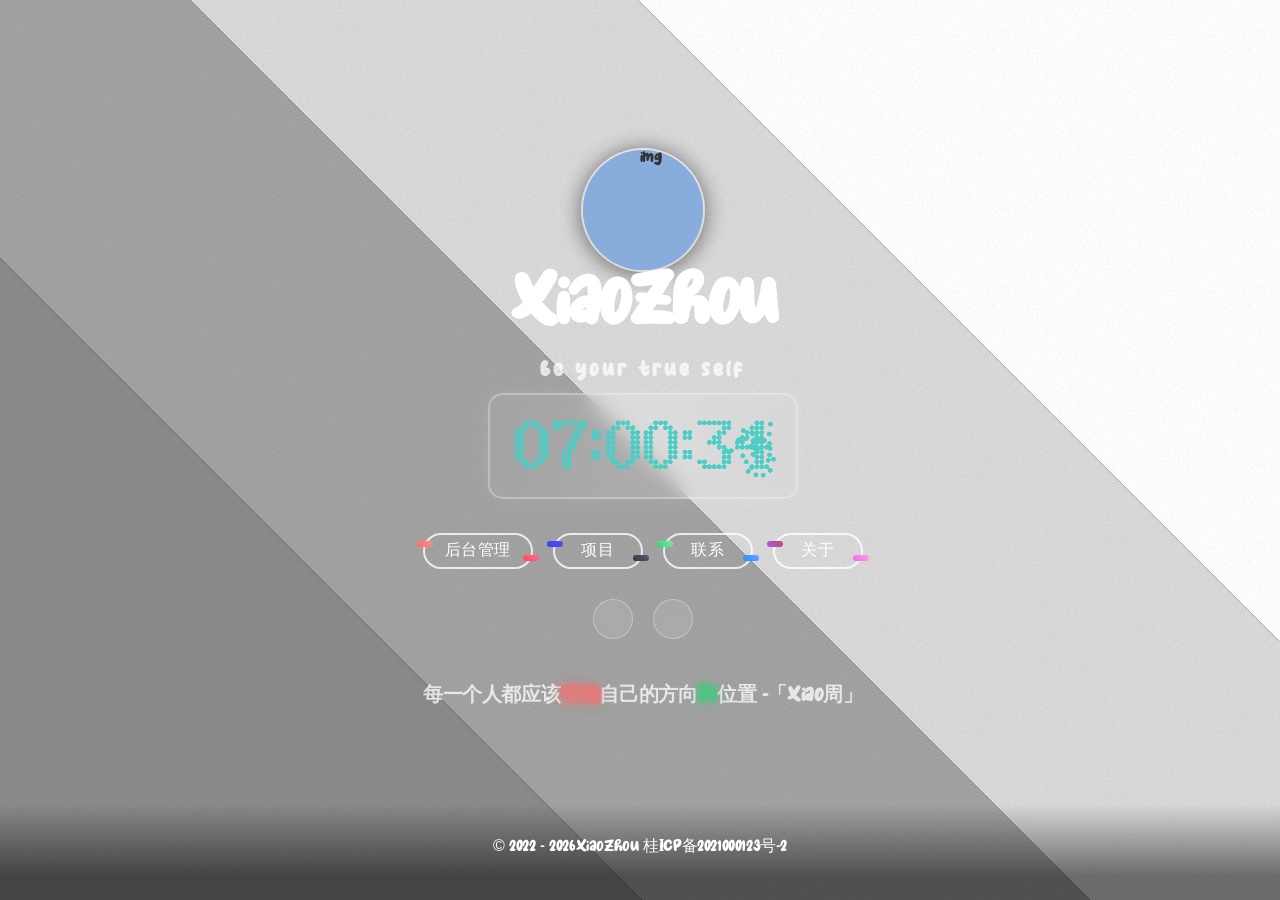
==== commit 08352741: "新增: 关于弹窗增加自我介绍卡片，欢迎语 + 项目简介 + Star/Fork 引导" ====
--- a/index.html
+++ b/index.html
@@ -116,9 +116,17 @@
 			<div style="max-width: 700px; margin: 0 auto; color: #fff; font-family: 'Source Sans Pro', sans-serif;">
 				<button onclick="document.getElementById('about').style.display='none'" style="position: fixed; top: 20px; right: 20px; background: rgba(255,255,255,0.1); border: 1px solid rgba(255,255,255,0.3); color: #fff; width: 40px; height: 40px; border-radius: 50%; cursor: pointer; font-size: 20px; line-height: 1; transition: all 0.3s ease;" onmouseover="this.style.background='rgba(255,255,255,0.2)'" onmouseout="this.style.background='rgba(255,255,255,0.1)'">&times;</button>
 
-				<div style="text-align: center; margin-bottom: 40px;">
+				<div style="text-align: center; margin-bottom: 30px;">
 					<h2 style="font-size: 36px; font-weight: 700; margin-bottom: 10px; background: linear-gradient(135deg, #faab41, #f6821f); -webkit-background-clip: text; -webkit-text-fill-color: transparent; background-clip: text;">关于我</h2>
 					<p style="color: rgba(255,255,255,0.6); font-size: 14px;">About Me</p>
+				</div>
+
+				<div style="background: rgba(250,171,65,0.08); border: 1px solid rgba(250,171,65,0.2); border-radius: 16px; padding: 24px; margin-bottom: 30px; text-align: center;">
+					<p style="font-size: 16px; line-height: 1.8; color: rgba(255,255,255,0.85);">
+						大家好，我是<span style="color: #faab41; font-weight: 700;">小周</span> 🌟<br>
+						热爱技术与开源，热衷于用代码解决实际问题。这个项目基于 Cloudflare Workers & Pages 构建，集成了订阅转换、优选IP等实用功能，希望能帮助到需要的每一位朋友。<br>
+						如果你对这个项目感兴趣，欢迎 Star ⭐ 和 Fork 🍴！
+					</p>
 				</div>
 
 				<div style="display: grid; grid-template-columns: repeat(auto-fit, minmax(280px, 1fr)); gap: 24px; margin-bottom: 30px;">
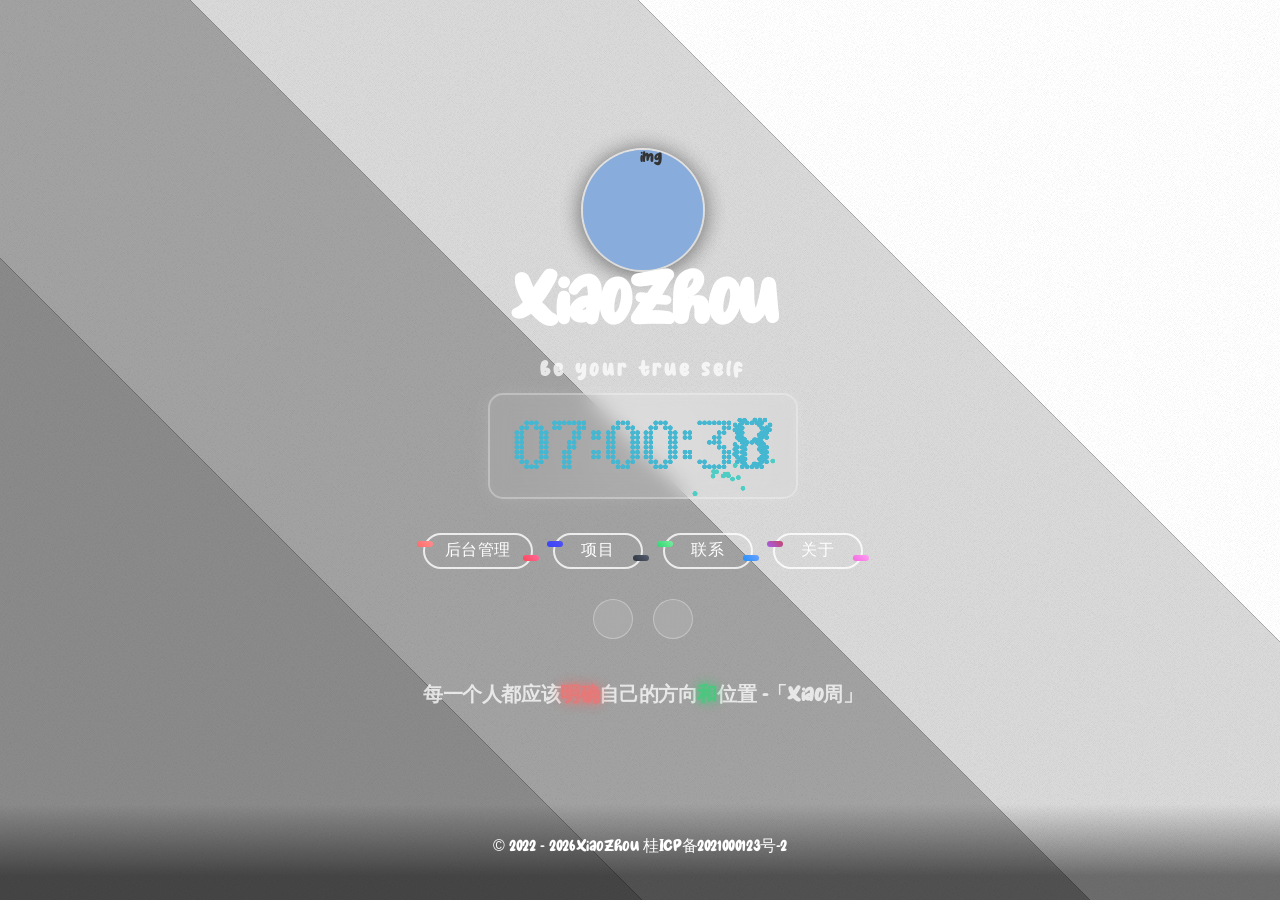
==== commit 5d39e090: "更新: 自我介绍注明项目基于 edgetunnel 与 EDT-Pages 二次开发" ====
--- a/index.html
+++ b/index.html
@@ -124,7 +124,7 @@
 				<div style="background: rgba(250,171,65,0.08); border: 1px solid rgba(250,171,65,0.2); border-radius: 16px; padding: 24px; margin-bottom: 30px; text-align: center;">
 					<p style="font-size: 16px; line-height: 1.8; color: rgba(255,255,255,0.85);">
 						大家好，我是<span style="color: #faab41; font-weight: 700;">小周</span> 🌟<br>
-						热爱技术与开源，热衷于用代码解决实际问题。这个项目基于 Cloudflare Workers & Pages 构建，集成了订阅转换、优选IP等实用功能，希望能帮助到需要的每一位朋友。<br>
+						本项目基于 <a href="https://github.com/cmliu/edgetunnel" target="_blank" style="color: #faab41; text-decoration: none;">edgetunnel</a> 与 <a href="https://github.com/EDT-Pages/EDT-Pages.github.io" target="_blank" style="color: #faab41; text-decoration: none;">EDT-Pages</a> 二次开发，基于 Cloudflare Workers & Pages 构建，集成了订阅转换、优选IP等实用功能。<br>
 						如果你对这个项目感兴趣，欢迎 Star ⭐ 和 Fork 🍴！
 					</p>
 				</div>
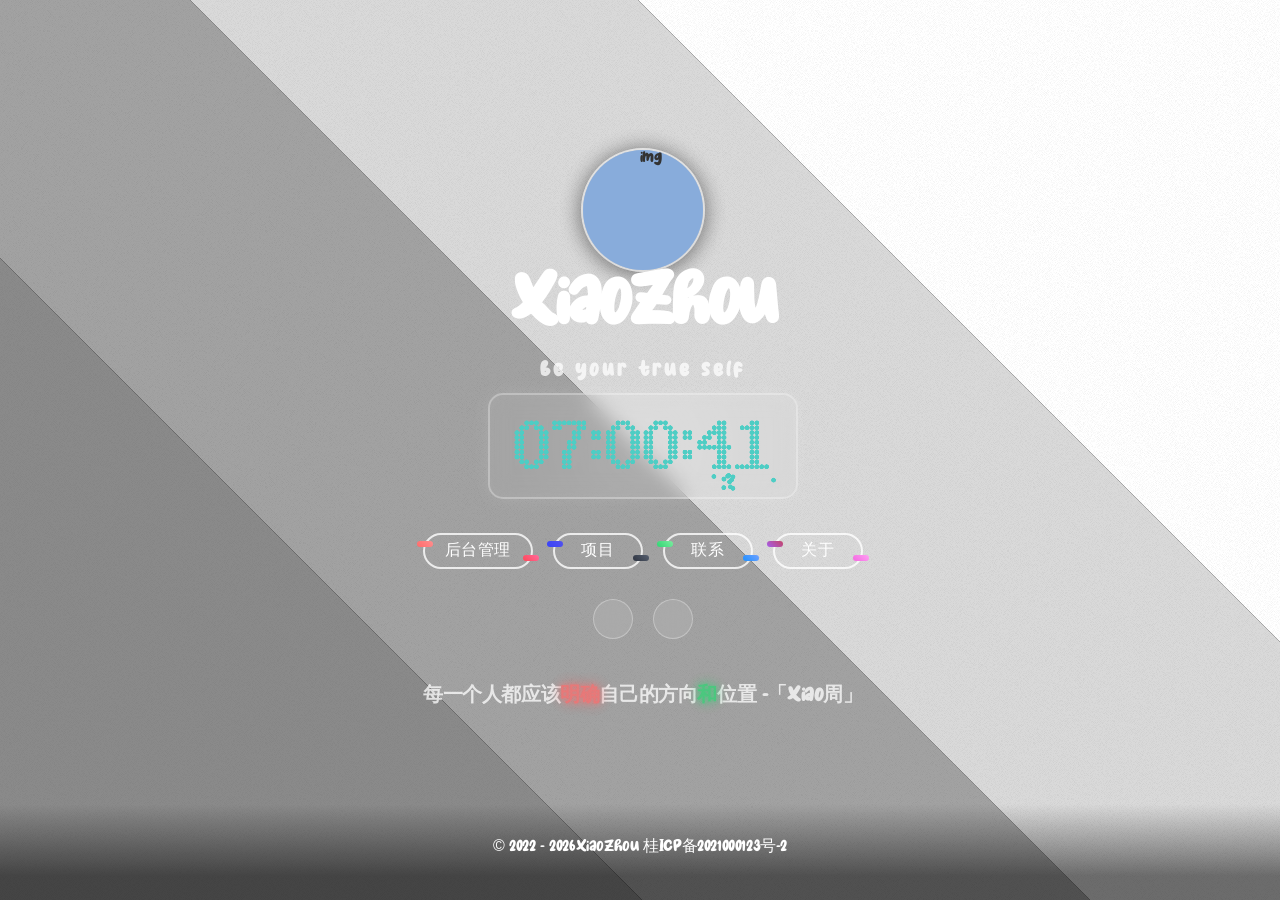
==== commit 48541ee6: "更新: 自我介绍使用用户自定义措辞" ====
--- a/index.html
+++ b/index.html
@@ -124,7 +124,7 @@
 				<div style="background: rgba(250,171,65,0.08); border: 1px solid rgba(250,171,65,0.2); border-radius: 16px; padding: 24px; margin-bottom: 30px; text-align: center;">
 					<p style="font-size: 16px; line-height: 1.8; color: rgba(255,255,255,0.85);">
 						大家好，我是<span style="color: #faab41; font-weight: 700;">小周</span> 🌟<br>
-						本项目基于 <a href="https://github.com/cmliu/edgetunnel" target="_blank" style="color: #faab41; text-decoration: none;">edgetunnel</a> 与 <a href="https://github.com/EDT-Pages/EDT-Pages.github.io" target="_blank" style="color: #faab41; text-decoration: none;">EDT-Pages</a> 二次开发，基于 Cloudflare Workers & Pages 构建，集成了订阅转换、优选IP等实用功能。<br>
+						热爱技术与开源，热衷于用代码解决实际问题。这个项目基于edgetunnel、EDT-Pages.github.io二次开发得到 使用Cloudflare Workers & Pages 构建，集成了订阅转换、优选IP等实用功能，希望能帮助到需要的每一位朋友。<br>
 						如果你对这个项目感兴趣，欢迎 Star ⭐ 和 Fork 🍴！
 					</p>
 				</div>
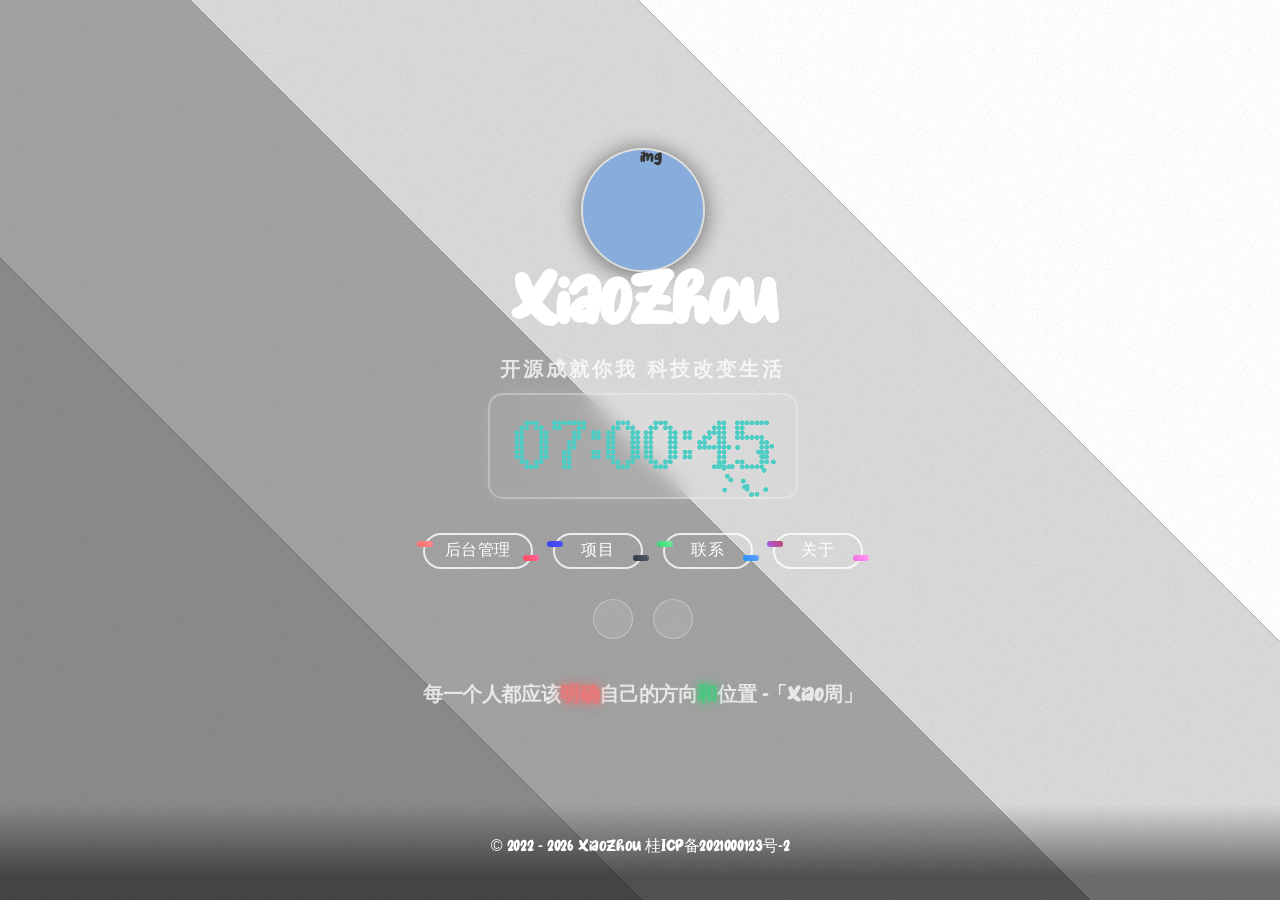
==== commit 8b759c96: "1" ====
--- a/index.html
+++ b/index.html
@@ -53,7 +53,7 @@
 						</a>
 					</div>
 					<h1 class="panel-cover__title panel-title iUp" data-grzy="name">XiaoZhou</h1>
-					<p class="panel-cover__subtitle panel-subtitle iUp" data-grzy="subtitle">be your true self</p>
+					<p class="panel-cover__subtitle panel-subtitle iUp" data-grzy="subtitle">开源成就你我 科技改变生活</p>
 					<canvas class="navigation-wrapper iUp" id="canvas" style="width:50%;padding-top: 15px;padding-right: 20px;" width="920"
 						height="350"></canvas>
 					<script src="asset/js/clock.js"></script>
@@ -102,7 +102,7 @@
 			<!-- Footer -->
 			<footer id="footer">
 				<p>
-					<b>&copy; 2022 - <script>document.write(new Date().getFullYear());</script><a href="https://qwp.icu" class="active" data-grzy="copyrightName">XiaoZhou</a>
+					<b>&copy; 2022 - <script>document.write(new Date().getFullYear());</script><a href="https://qwp.icu" class="active" data-grzy="copyrightName"> vXiaoZhou</a>
 					</b>
 					<b>
 						<a href="https://beian.miit.gov.cn/" data-grzy="beianText">桂ICP备2021000123号-2</a>
@@ -177,8 +177,3 @@
     <script type="text/javascript" src="asset/js/main.js"></script>
 </body>
 </html>
-
-
-
-
-
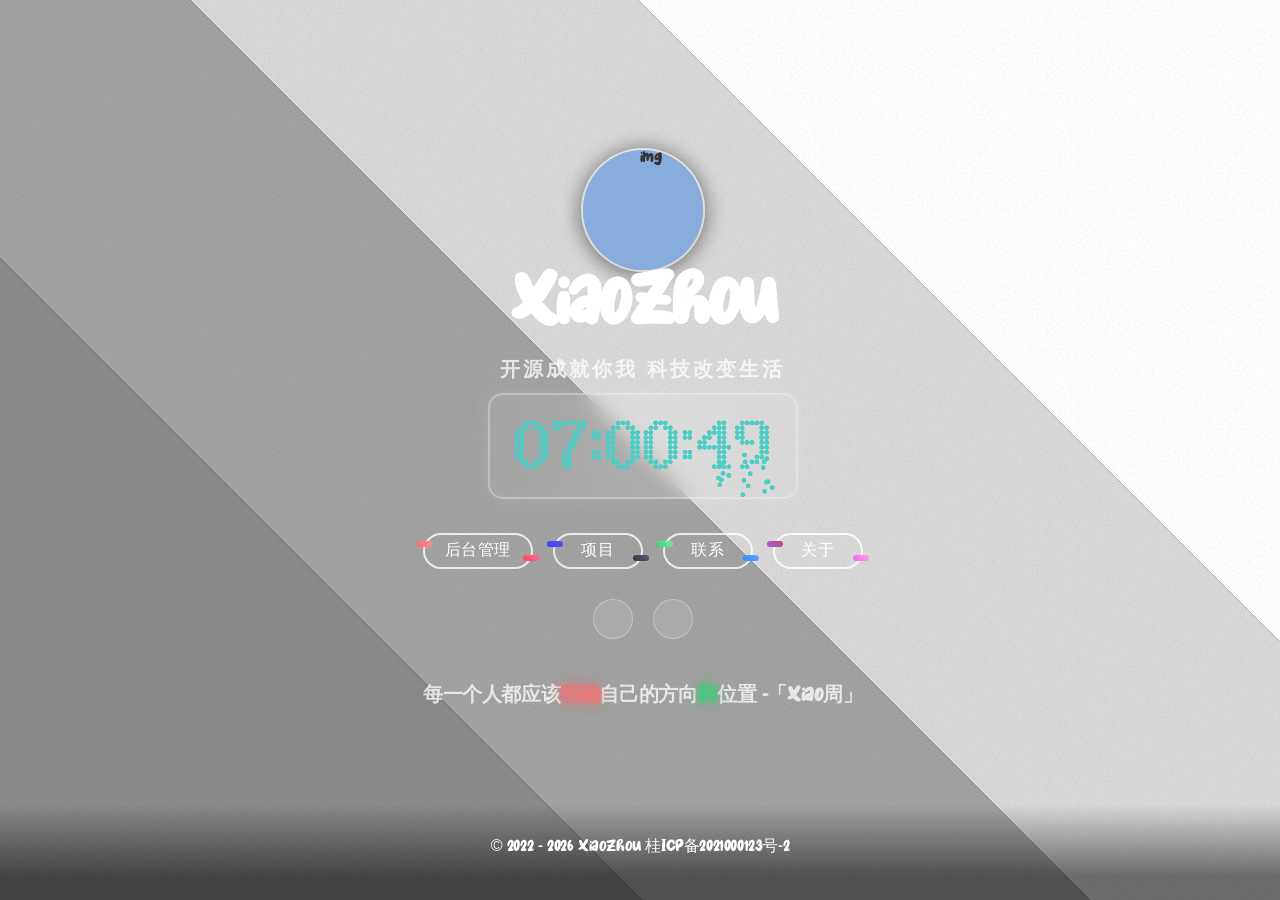
==== commit b2c7a940: "1" ====
--- a/index.html
+++ b/index.html
@@ -102,7 +102,7 @@
 			<!-- Footer -->
 			<footer id="footer">
 				<p>
-					<b>&copy; 2022 - <script>document.write(new Date().getFullYear());</script><a href="https://qwp.icu" class="active" data-grzy="copyrightName"> vXiaoZhou</a>
+					<b>&copy; 2022 - <script>document.write(new Date().getFullYear());</script><a href="https://qwp.icu" class="active" data-grzy="copyrightName"> XiaoZhou</a>
 					</b>
 					<b>
 						<a href="https://beian.miit.gov.cn/" data-grzy="beianText">桂ICP备2021000123号-2</a>
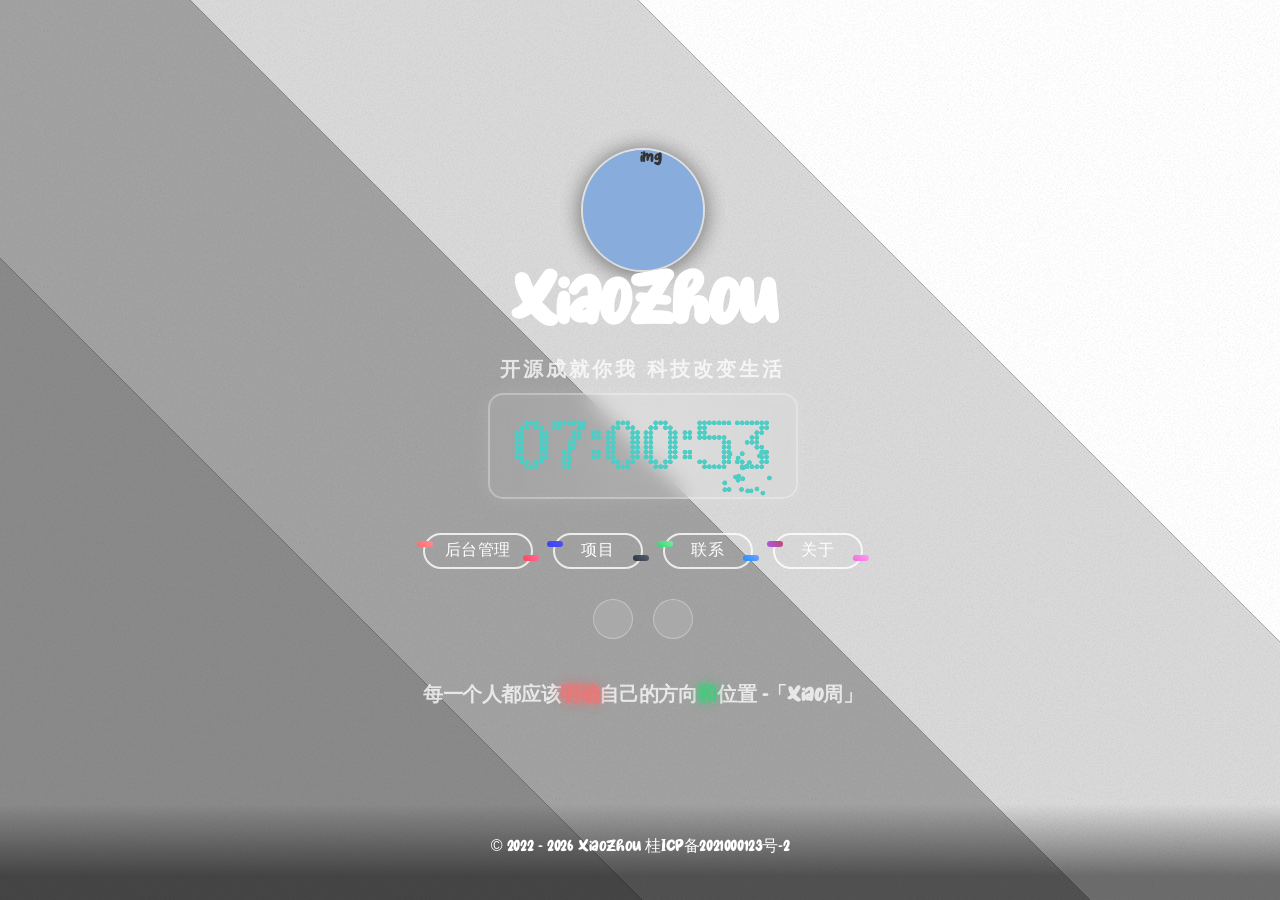
==== commit 263d9359: "优化: 移除 index.html 末尾多余空行" ====
--- a/index.html
+++ b/index.html
@@ -176,4 +176,5 @@
     <script type="text/javascript" src="asset/js/fetch.min.js"></script>
     <script type="text/javascript" src="asset/js/main.js"></script>
 </body>
+
 </html>
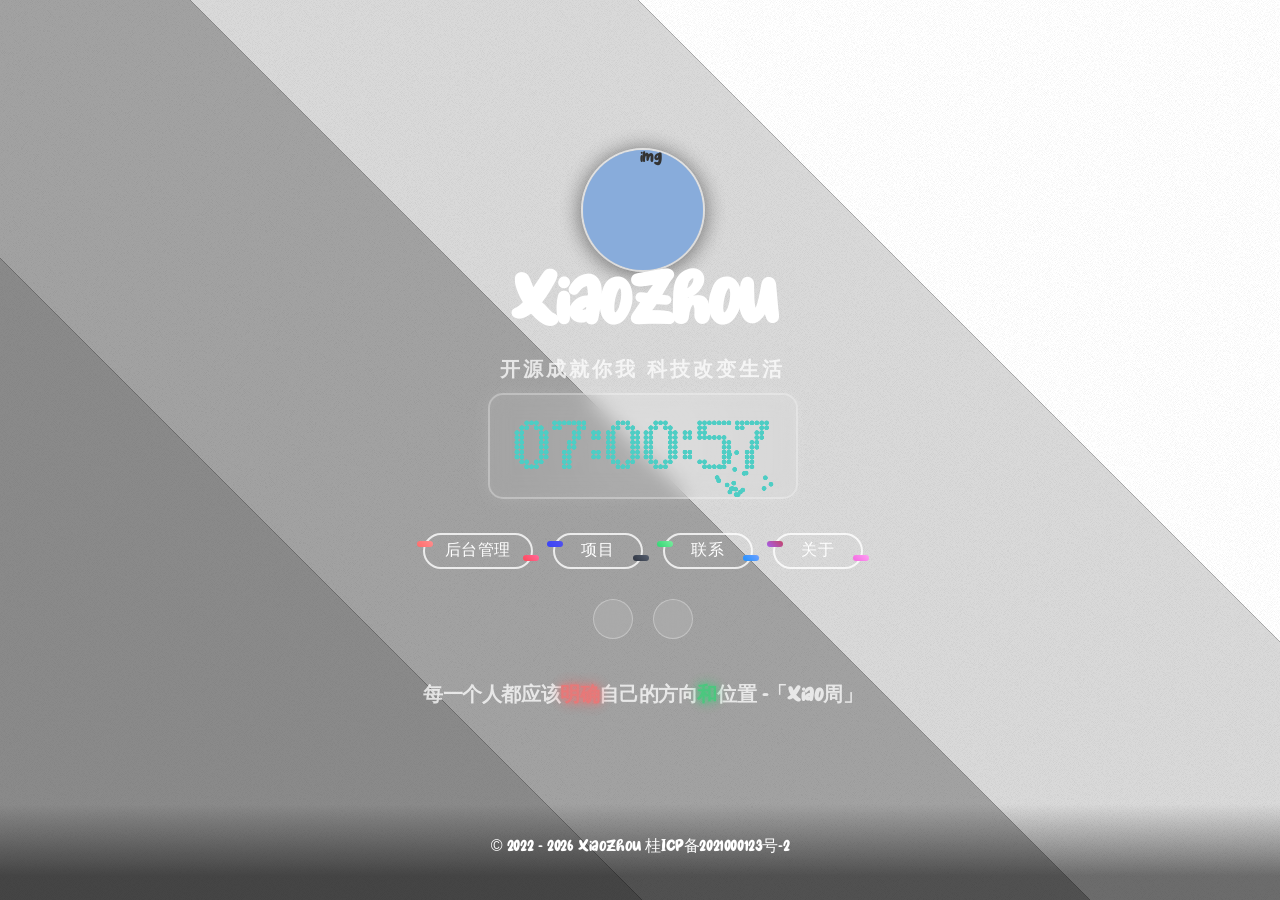
==== commit 4bdf6ee9: "修复 worker.js 末尾缺失的闭合括号；更新日志移除品牌标识行与来源说明，站点介绍文案去除第三方项目标识" ====
--- a/index.html
+++ b/index.html
@@ -124,7 +124,7 @@
 				<div style="background: rgba(250,171,65,0.08); border: 1px solid rgba(250,171,65,0.2); border-radius: 16px; padding: 24px; margin-bottom: 30px; text-align: center;">
 					<p style="font-size: 16px; line-height: 1.8; color: rgba(255,255,255,0.85);">
 						大家好，我是<span style="color: #faab41; font-weight: 700;">小周</span> 🌟<br>
-						热爱技术与开源，热衷于用代码解决实际问题。这个项目基于edgetunnel、EDT-Pages.github.io二次开发得到 使用Cloudflare Workers & Pages 构建，集成了订阅转换、优选IP等实用功能，希望能帮助到需要的每一位朋友。<br>
+						热爱技术与开源，热衷于用代码解决实际问题。本项目使用 Cloudflare Workers & Pages 构建，集成了订阅转换、优选IP等实用功能，希望能帮助到需要的每一位朋友。<br>
 						如果你对这个项目感兴趣，欢迎 Star ⭐ 和 Fork 🍴！
 					</p>
 				</div>
